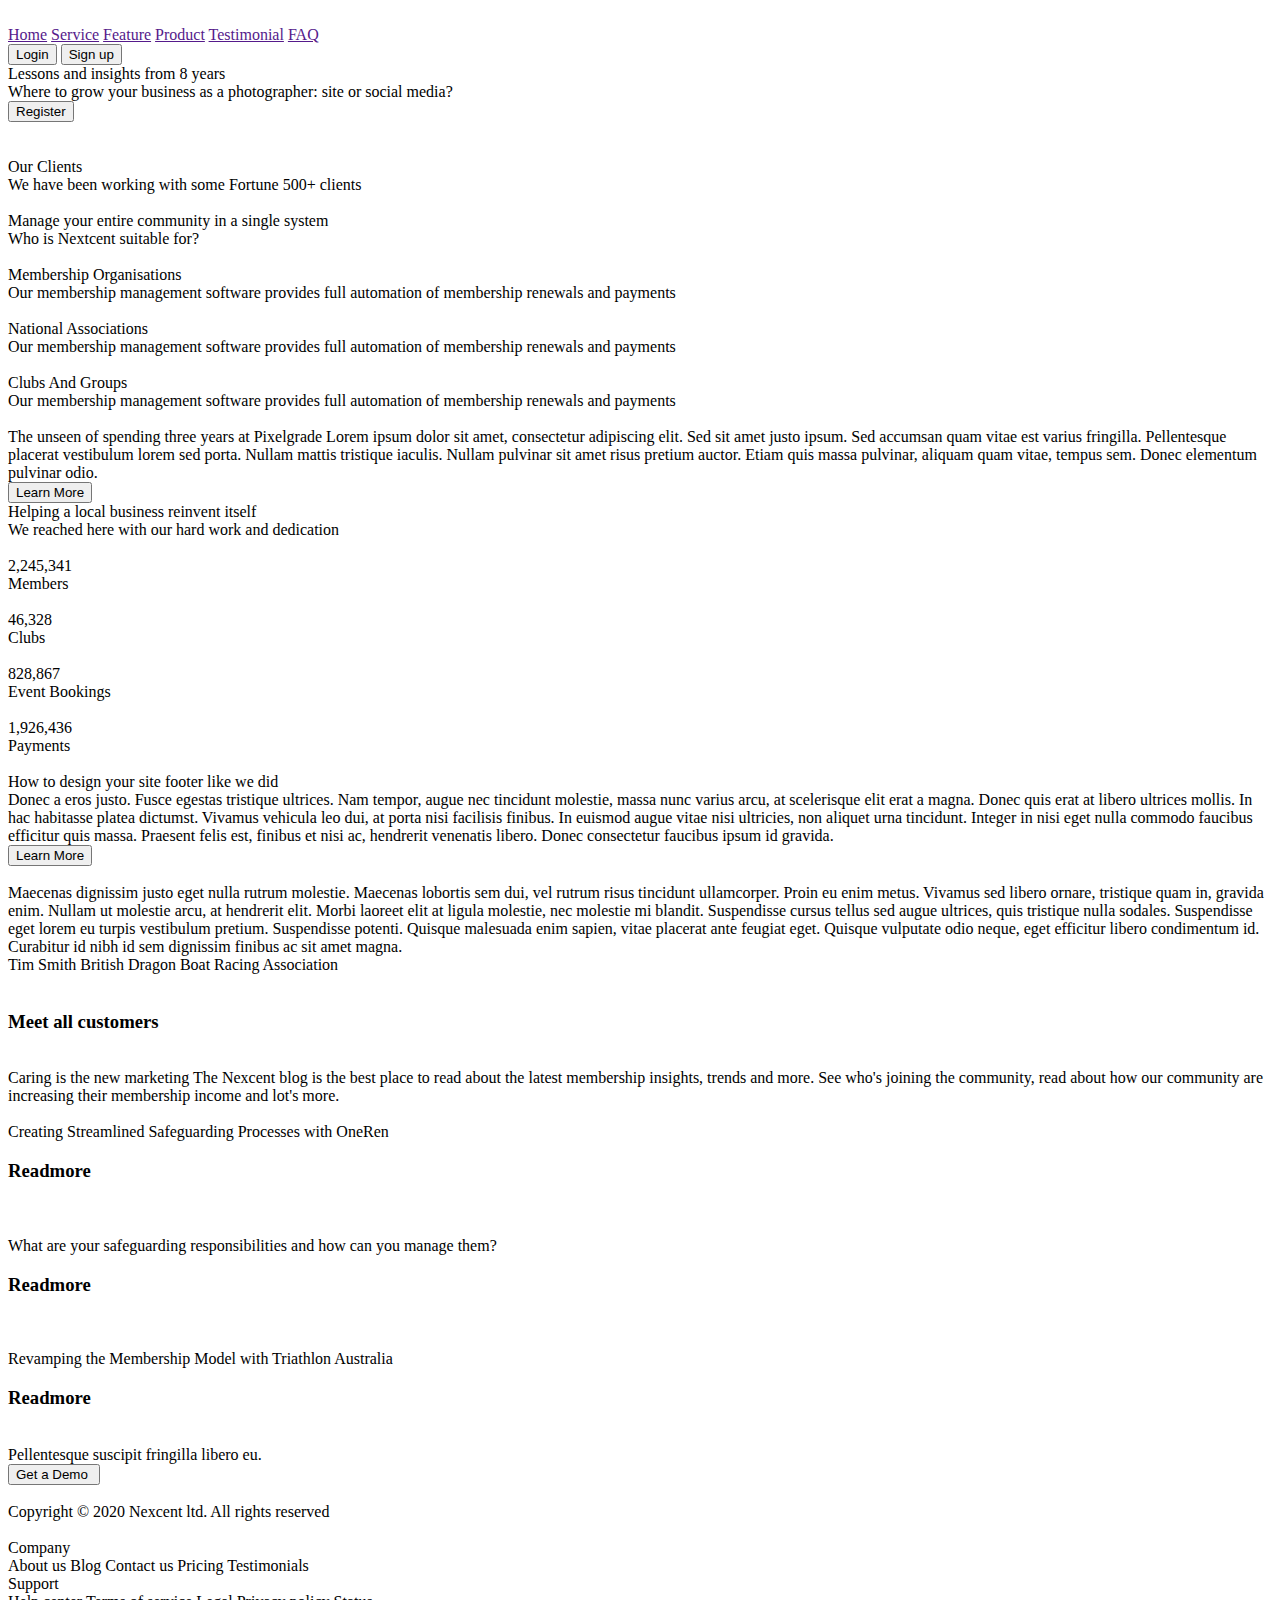
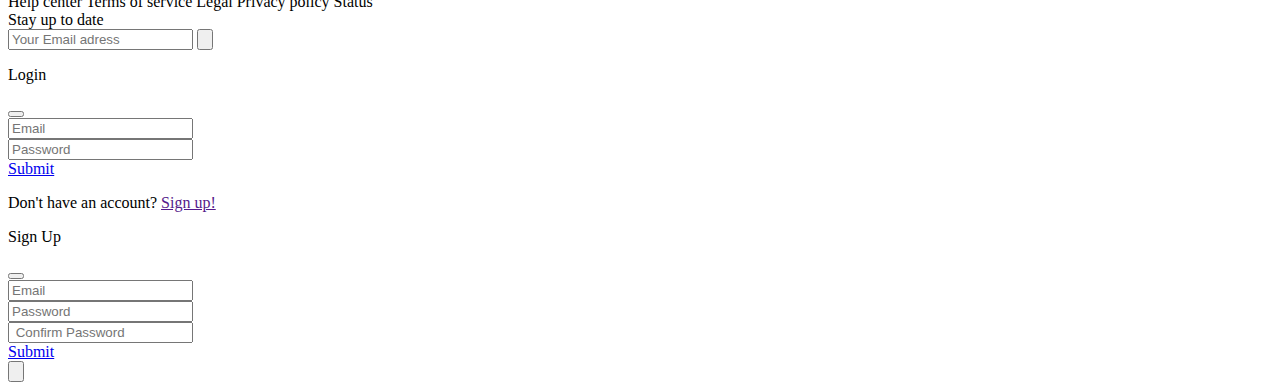
==== index.html @ fd323909 "Add files via upload" ====
<!DOCTYPE html>
<html lang="en">
<head>
    <meta charset="UTF-8">
    <meta name="viewport" content="width=device-width, initial-scale=1.0">
    <meta name="google-signin-client_id" content="ВАШ_ИДЕНТИФИКАТОР_КЛИЕНТА.apps.googleusercontent.com">
    <title>Nexcent</title>
    <link rel="stylesheet" href="../css/style.css">
    <link rel="shortcut icon" href="../img/Logo.svg" />
</head>
<body>

    <header>

        <div class="logo1">
            <img src="../img/Logo.svg" alt="">
            <img src="../img/Nexcent.svg" alt="">
        </div>


        <nav class="navbar">
            <a href="" class="nav-item btn2" id="home">Home</a>
            <a href="" class="nav-item btn2" id="service">Service</a>
            <a href="" class="nav-item btn2" id="feature">Feature</a>
            <a href="" class="nav-item btn2" id="product">Product</a>
            <a href="" class="nav-item btn2" id="testimonial">Testimonial</a>
            <a href="" class="nav-item btn2" id="faq">FAQ</a>
        </nav>

        <span class="logbar">
            <div class="buttons-container">
                <button id="open-modal-btn" class="login">Login</button>
                <button id="open-modal-btn2" class="sign-up btn3">Sign up</button>
            </div>
        </span>


    </header>


       <div class="hero-block">
            <div class="frame1">
                <div class="text">
                    <div class="label1">Lessons and insights <span class="green-text">from 8 years</span> </div>
                    <div class="label2">Where to grow your business as a photographer: site or social media?</div>
                </div>

                <button   class="register btn">
                    <span class="text-white">Register</span>
                </button>
            </div>
            <div class="illustartion">
                
                <img src="../img/Illustration.svg" alt="">
            </div>
            <img class="Dot" src="../img/Dot.svg" alt="">
        </div>


        <div class="clients">
            <div class="para">
                <div class="label__1">Our Clients</div>
                <div class="label__2">We have been working with some Fortune 500+ clients</div>
            </div>
            <div class="clients-logos">
                <img src="../img/Logos.svg" alt="">
                <img src="../img/Logo (1).svg" alt="">
                <img src="../img/Logo (2).svg" alt="">
                <img src="../img/Logo (3).svg" alt="">
                <img src="../img/Logo (4).svg" alt="">
                <img src="../img/Logo (5).svg" alt="">
                <img src="../img/Logo (6).svg" alt="">
            </div>
        </div>

        <div class="community">
            <div class="community-text">
                <div class="label-text1">Manage your entire community in a single system</div>
                <div class="label-text2">Who is Nextcent suitable for?
                </div>
            </div>

            <div class="frame-com">
                <div class="membership-organiztions">
                    <div class="icon">
                        <img src="../img/Icon (4).svg" alt="">
                    </div>
                    <div class="text1">
                        Membership Organisations
                    </div>
                    <div class="text2">
                        Our membership management software provides full automation of membership renewals and payments
                    </div>
                </div>
                <div class="membership-asso">
                    <div class="icon">
                        <img src="../img/Icon (2).svg" alt="">
                    </div>
                    <div class="text1">
                        National Associations
                    </div>
                    <div class="text2">
                        Our membership management software provides full automation of membership renewals and payments
                    </div>
                </div>
                <div class="membership-clubs">
                    <div class="icon">
                        <img src="../img/Icon (3).svg" alt="">
                    </div>
                    <div class="text1">
                        Clubs And Groups
                    </div>
                    <div class="text2">
                        Our membership management software provides full automation of membership renewals and payments
                    </div>
                </div>
            </div>
        </div>
        
        <div class="unlock-block">
            <div class="frame-unlock">
                <img src="../img/frame-35.svg" alt="">
            </div>
            <div class="board">
                <div class="text-unlock">
                    <span class="text3">The unseen of spending three years at Pixelgrade</span>
                    <span class="text4">Lorem ipsum dolor sit amet, consectetur adipiscing elit. Sed sit amet justo ipsum. Sed accumsan quam vitae est varius fringilla. Pellentesque placerat vestibulum lorem sed porta. Nullam mattis tristique iaculis. Nullam pulvinar sit amet risus pretium auctor. Etiam quis massa pulvinar, aliquam quam vitae, tempus sem. Donec elementum pulvinar odio.</span>
                </div>
                <button class="learn-more btn-14">
                    Learn More
                </button>
            </div>
        </div>

        <div class="Achievements">
            <div class="section-heading">
                <div class="section-text">Helping a local
                     <span class="green-text">business reinvent itself</span>
                </div>
                <div class="minor-text">We reached here with our hard work and dedication</div>
            </div>


            <div class="counts">
                <div class="row1">
                    <div class="two">
                        <img src="../img/icon45.svg" alt="">
                        <div class="details">                        
                            <div class="number">2,245,341</div>
                            <div class="label">Members</div>
                        </div>

                        
                        
                    </div>
                    <div class="one">
                        <img src="../img/icon.jpg" alt="">
                        <div class="details">
                            <div class="number">46,328</div>
                            <div class="label">Clubs</div>
                        </div>
                        
                        
                        
                    </div>
                </div>
                <div class="row2">
                    <div class="three">
                        <img src="../img/icon47.svg" alt="">
                        <div class="details">
                            <div class="number">828,867</div>
                            <div class="label">Event Bookings</div>
                        </div>
                        
                        
                        
                    </div>
                    <div class="four">
                        <img src="../img/icon48.svg" alt="">
                        <div class="details">
                            <div class="number">1,926,436</div>
                            <div class="label">Payments</div>
                        </div>
                       
                        
                        
                    </div>
                </div>
            </div>

    </div>

    <div class="unlock-2">
        
        <img src="../img/mobile-login-pana.svg" alt="">
        
        <div class="frame-6">
            <div class="frame5">
                <div class="text--1">How to design your site footer like we did</div>
                <div class="text--2">Donec a eros justo. Fusce egestas tristique ultrices. Nam tempor, augue nec tincidunt molestie, massa nunc varius arcu, at scelerisque elit erat a magna. Donec quis erat at libero ultrices mollis. In hac habitasse platea dictumst. Vivamus vehicula leo dui, at porta nisi facilisis finibus. In euismod augue vitae nisi ultricies, non aliquet urna tincidunt. Integer in nisi eget nulla commodo faucibus efficitur quis massa. Praesent felis est, finibus et nisi ac, hendrerit venenatis libero. Donec consectetur faucibus ipsum id gravida.</div>
            </div>
            <button class="learn-more btn-14">
                Learn More
            </button>
        </div>
    </div>

    <div class="customers">

        <div class="mobile">
            <img src="../img/image-9.svg" alt="" class="9">
        </div>
        
        <div class="frame11">
            <div class="content">
                Maecenas dignissim justo eget nulla rutrum molestie. Maecenas lobortis sem dui, vel rutrum risus tincidunt ullamcorper. Proin eu enim metus. Vivamus sed libero ornare, tristique quam in, gravida enim. Nullam ut molestie arcu, at hendrerit elit. Morbi laoreet elit at ligula molestie, nec molestie mi blandit. Suspendisse cursus tellus sed augue ultrices, quis tristique nulla sodales. Suspendisse eget lorem eu turpis vestibulum pretium. Suspendisse potenti. Quisque malesuada enim sapien, vitae placerat ante feugiat eget. Quisque vulputate odio neque, eget efficitur libero condimentum id. Curabitur id nibh id sem dignissim finibus ac sit amet magna.
            </div>
            <div class="frame7">
                <span class="tim">Tim Smith</span>
                <span class="text">British Dragon Boat Racing Association</span>
            </div>
            <div class="frame14">
                <div class="frame10">
                    <img src="../img/logo21.svg" alt="">
                    <img src="../img/logo22.svg" alt="">
                    <img src="../img/logo23.svg" alt="">
                    <img src="../img/logo24.svg" alt="">
                    <img src="../img/logo25.svg" alt="">
                    <img src="../img/logo26.svg" alt="">
                    
                </div>
                <div class="frame13">
                    <h3 class="cus">Meet all customers</h3>
                    <img class="svg" src="../img/arrows-directions-right.svg" alt="">
                </div>
            </div>
        </div>

    </div>

    <div class="community-updates">

        <div class="community--2">
            <span class="main1">Caring is the new marketing</span>
            <span class="min">The Nexcent blog is the best place to read about the latest membership insights, trends and more. See who's joining the community, read about how our community are increasing their membership income and lot's more.​</span>
        </div>

        <div class="frame15">
            <div class="box1">
                <img src="../img/image-18.svg" alt="">
                <div class="content--2">
                    <div class="lening">
                        Creating Streamlined Safeguarding Processes with OneRen
                    </div>
                    <div class="frame13">
                        <h3 class="cus">Readmore</h3>
                    <img src="../img/arrows-directions-right.svg" alt="">
                    </div>
                </div>
            </div>
            <div class="box2">
                <img src="../img/image-19.svg" alt="">
                <div class="content--2">
                    <div class="lening">
                        What are your safeguarding responsibilities and how can you manage them?
                    </div>
                    <div class="frame13">
                        <h3 class="cus">Readmore</h3>
                    <img src="../img/arrows-directions-right.svg" alt="">
                    </div>
                </div>
            </div>
            <div class="box3">
                <img src="../img/image-20.svg" alt="">
                <div class="content--2">
                    <div class="lening">
                        Revamping the Membership Model with Triathlon Australia
                    </div>
                    <div class="frame13">
                        <h3 class="cus">Readmore</h3>
                    <img src="../img/arrows-directions-right.svg" alt="">
                    </div>
                </div>
            </div>
        </div>
    </div>


    <div class="footer">

        <div class="frame16">
            <div class="label-text">Pellentesque suscipit fringilla libero eu.</div>
                <button class="get">
                    <span class="demo">Get a Demo</span>
                    <img src="../img/Right.svg" alt="">
                </button>
        </div>

        <div class="foot-big">

            <div class="company-info">
                <div class="logo2">
                    <img src="../img/Logo.svg" alt="">
                    <img src="../img/footer-big-nexcent.svg" alt="">
                </div>

                <div class="copyright">
                    <span>
                        Copyright © 2020 Nexcent ltd.
                    </span>
                    <span>
                        All rights reserved
                    </span>
                </div>

                <div class="social-links">
                    <img src="../public/images/footer-big-social-icons.svg" alt="">
                    <img src="../public/images/footer-big-social-icons2.svg" alt="">
                    <img src="../public/images/footer-big-social-icons3.svg" alt="">
                    <img src="../public/images/footer-big-social-icons4.svg" alt="">
                </div>

            </div>

            <div class="links">
                <div class="col1">
                    <div class="main-text">Company</div>
                    <div class="list-items">
                        <span>About us</span>
                        <span>Blog</span>
                        <span>Contact us</span>
                        <span>Pricing</span>
                        <span>Testimonials</span>
                    </div>
                </div>
                <div class="col2">
                    <div class="main-text">Support</div>
                    <div class="list-items">
                        <span>Help center</span>
                        <span>Terms of service</span>
                        <span>Legal</span>
                        <span>Privacy policy</span>
                        <span>Status</span>
                    </div>
                </div>

                <div class="col3">
                    <div class="main-text">Stay up to date</div>
                        <div class="input-field">
                            <input type="email" placeholder="Your Email adress"  class="custom-input">
                            <button class="tele">
                                <img  src="../public/images/footer-big-essential-icons-send.svg" alt="">
                            </button>
                            
                        </div>
                    </div>
                    
            </div>
        </div>  
        
    </div>
  


    <!--
        Modal-windows
    -->

    <div id="modal-window" class="modal">

    
            
        

        <div class="login-box">

            

            <p>Login</p>

            <button id="close-modul-window" class="close">
                <div class="line one"></div>
                <div class="line two"></div>
            </button>

            <form>
              <div class="user-box">
                <input required="" name="" type="email" placeholder="Email">
                
              </div>
              <div class="user-box">
                <input required="" name="" type="password"  placeholder="Password">
                
              </div>
              <a href="#">
                <span></span>
                <span></span>
                <span></span>
                <span></span>
                Submit
              </a>
            </form>
            <p>Don't have an account? <a  id="open-modal-btn2" href="" class="a2">Sign up!</a></p>

          </div>



    </div>  

    <!--
        Modul window 2 
    -->

    <div id="modal-window2" class="modal2">

        
            
        
    
        
        
        <div class="sign-box">

            

            <p>Sign Up</p>

            <button id="close-modul-window2" class="close">
                <div class="line one"></div>
                <div class="line two"></div>
            </button>

            <form>
              <div class="user-box">
                <input required name="" type="email" placeholder="Email" autocomplete="off">
                
              </div>
              <div class="user-box">
                <input required="" name="" type="password" placeholder="Password">
                
              </div>
              <div class="user-box">
                
                <input required="" name="" type="password" placeholder=" Confirm Password">
                
                
              </div>
              <a href="#">
                <span></span>
                <span></span>
                <span></span>
                <span></span>
                Submit
              </a>
            </form>

            <button id="my-signin2" class="google">
                <img src="../public/images/google-color-svgrepo-com.svg" alt="">
            </button>

          </div>

    

    </div>      









<script src="https://apis.google.com/js/platform.js?onload=renderButton" async defer></script>
<script src="../javascript/jslog.js"></script>
<script src="https://apis.google.com/js/platform.js" async defer></script>


</body>
</html>
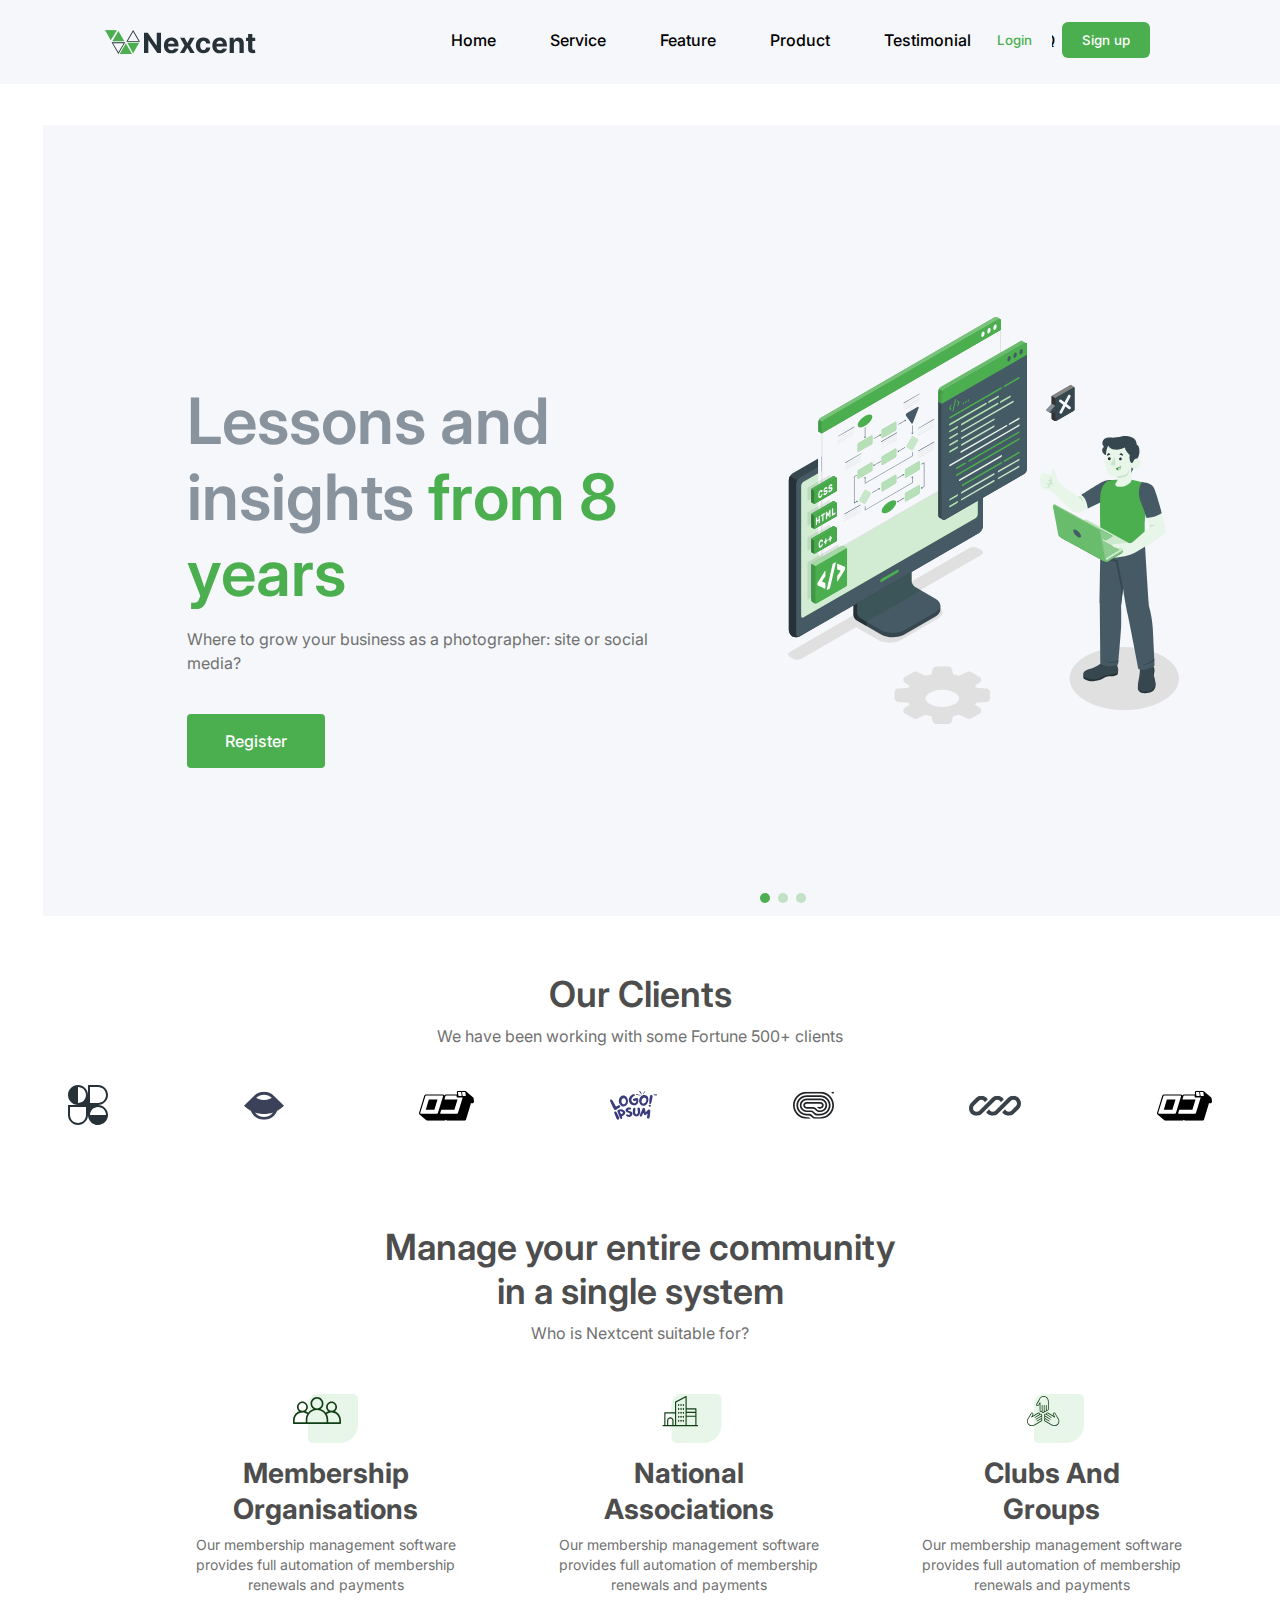
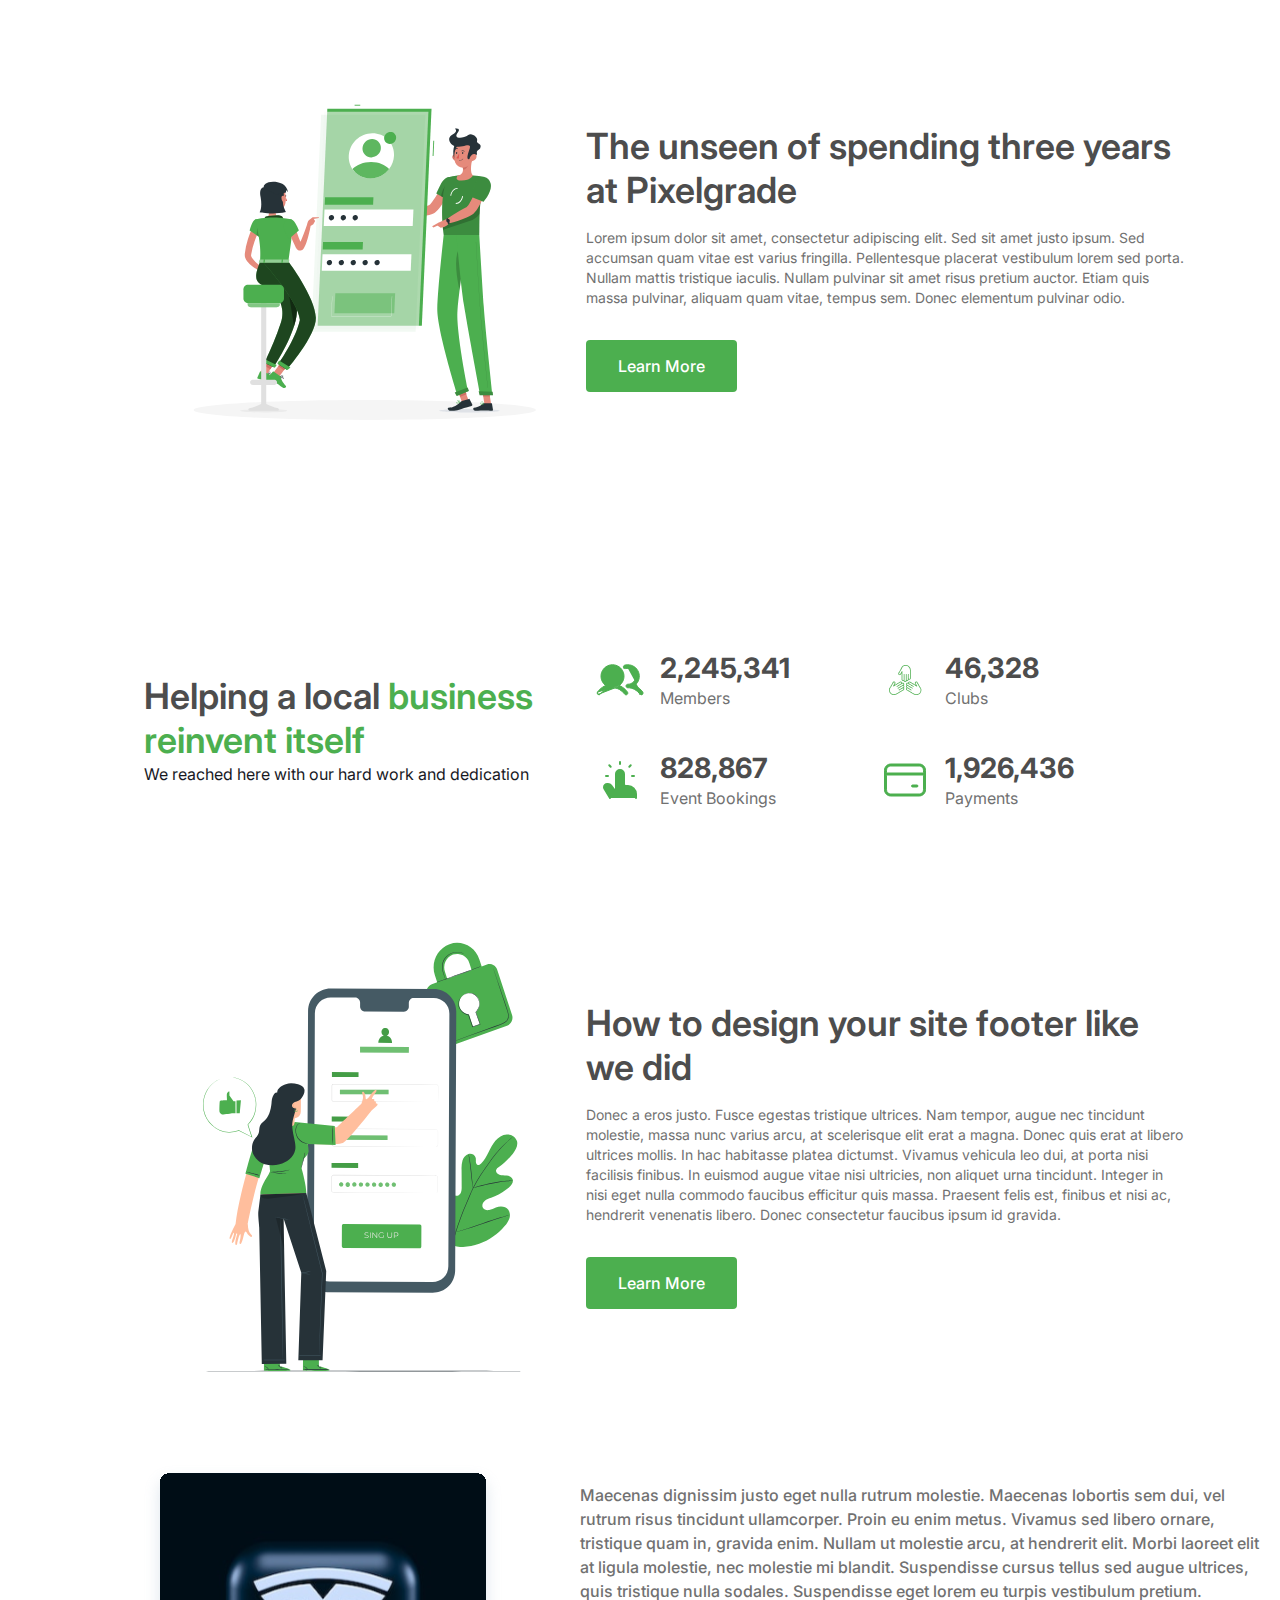
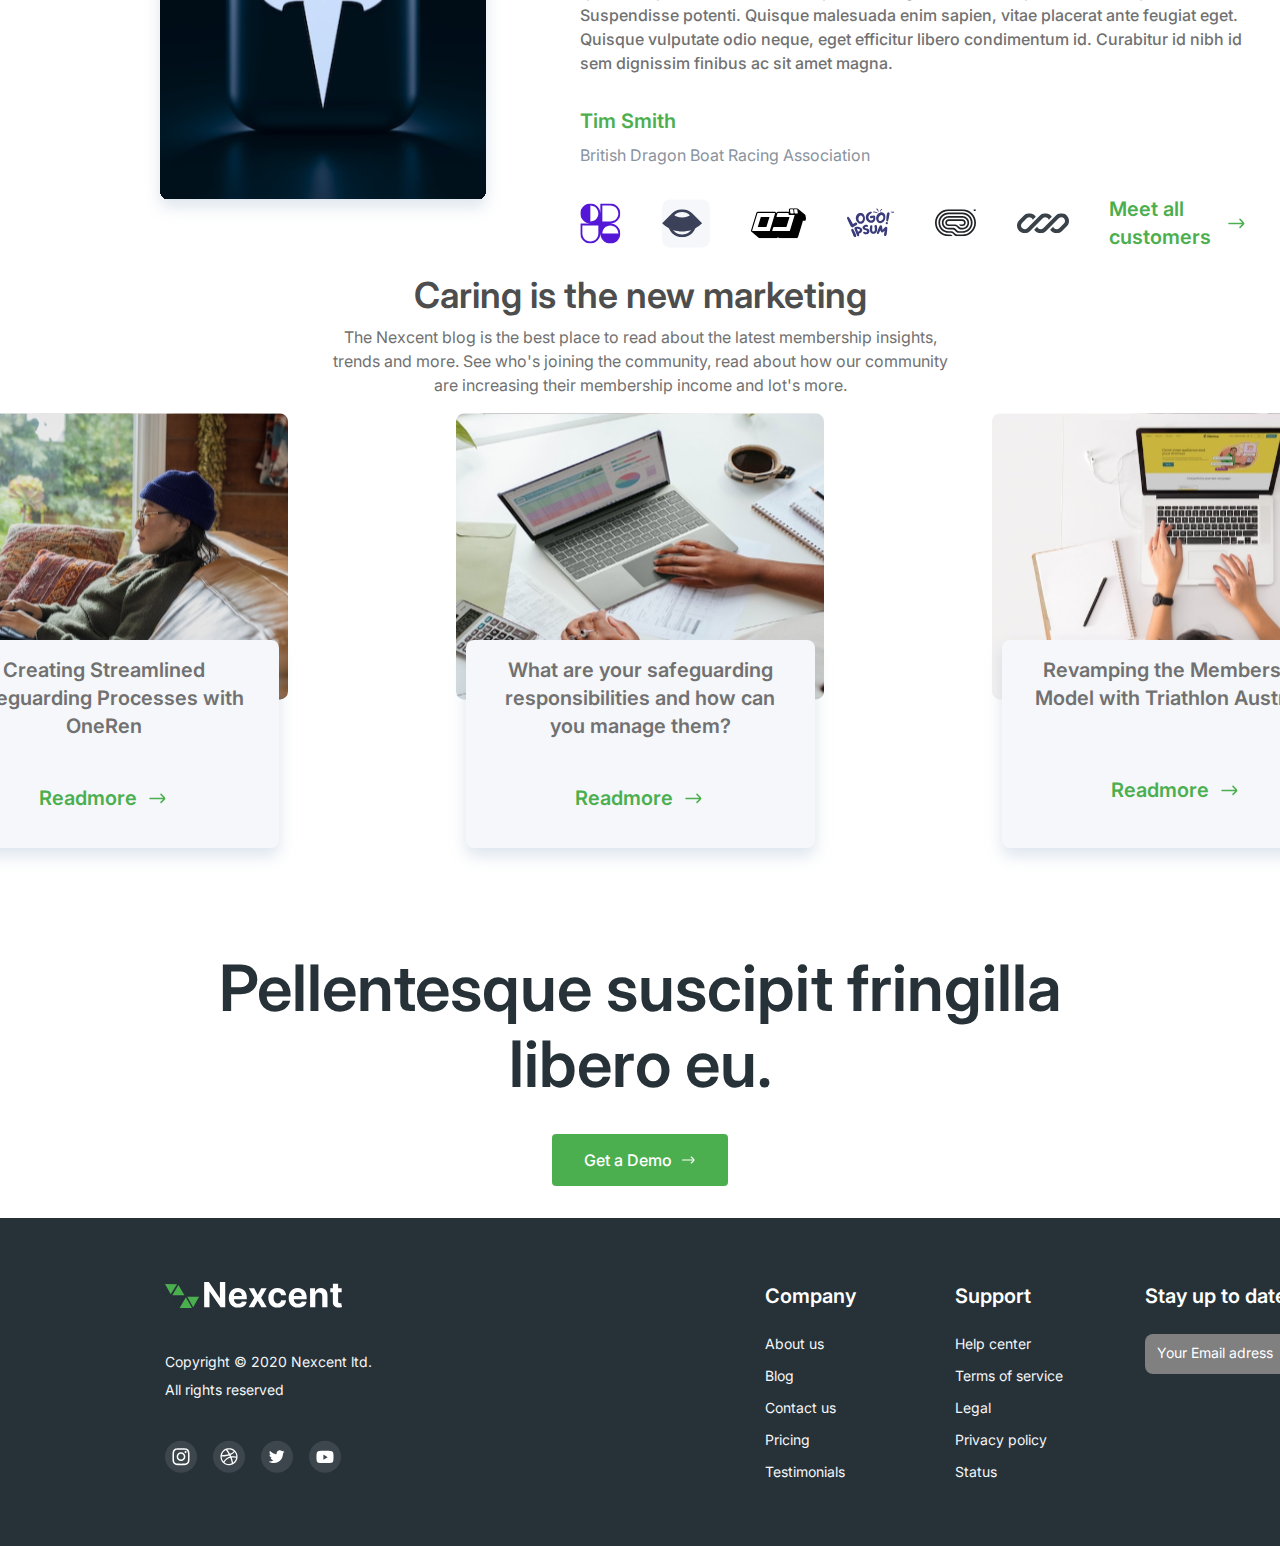
==== commit c3bc32e6: "Update index.html" ====
--- a/index.html
+++ b/index.html
@@ -5,16 +5,16 @@
     <meta name="viewport" content="width=device-width, initial-scale=1.0">
     <meta name="google-signin-client_id" content="ВАШ_ИДЕНТИФИКАТОР_КЛИЕНТА.apps.googleusercontent.com">
     <title>Nexcent</title>
-    <link rel="stylesheet" href="../css/style.css">
-    <link rel="shortcut icon" href="../img/Logo.svg" />
+    <link rel="stylesheet" href="style.css">
+    <link rel="shortcut icon" href="Logo.svg" />
 </head>
 <body>
 
     <header>
 
         <div class="logo1">
-            <img src="../img/Logo.svg" alt="">
-            <img src="../img/Nexcent.svg" alt="">
+            <img src="Logo.svg" alt="">
+            <img src="Nexcent.svg" alt="">
         </div>
 
 
@@ -51,9 +51,9 @@
             </div>
             <div class="illustartion">
                 
-                <img src="../img/Illustration.svg" alt="">
-            </div>
-            <img class="Dot" src="../img/Dot.svg" alt="">
+                <img src="Illustration.svg" alt="">
+            </div>
+            <img class="Dot" src="Dot.svg" alt="">
         </div>
 
 
@@ -63,13 +63,13 @@
                 <div class="label__2">We have been working with some Fortune 500+ clients</div>
             </div>
             <div class="clients-logos">
-                <img src="../img/Logos.svg" alt="">
-                <img src="../img/Logo (1).svg" alt="">
-                <img src="../img/Logo (2).svg" alt="">
-                <img src="../img/Logo (3).svg" alt="">
-                <img src="../img/Logo (4).svg" alt="">
-                <img src="../img/Logo (5).svg" alt="">
-                <img src="../img/Logo (6).svg" alt="">
+                <img src="Logos.svg" alt="">
+                <img src="Logo (1).svg" alt="">
+                <img src="Logo (2).svg" alt="">
+                <img src="Logo (3).svg" alt="">
+                <img src="Logo (4).svg" alt="">
+                <img src="Logo (5).svg" alt="">
+                <img src="Logo (6).svg" alt="">
             </div>
         </div>
 
@@ -83,7 +83,7 @@
             <div class="frame-com">
                 <div class="membership-organiztions">
                     <div class="icon">
-                        <img src="../img/Icon (4).svg" alt="">
+                        <img src="Icon (4).svg" alt="">
                     </div>
                     <div class="text1">
                         Membership Organisations
@@ -94,7 +94,7 @@
                 </div>
                 <div class="membership-asso">
                     <div class="icon">
-                        <img src="../img/Icon (2).svg" alt="">
+                        <img src="Icon (2).svg" alt="">
                     </div>
                     <div class="text1">
                         National Associations
@@ -105,7 +105,7 @@
                 </div>
                 <div class="membership-clubs">
                     <div class="icon">
-                        <img src="../img/Icon (3).svg" alt="">
+                        <img src="Icon (3).svg" alt="">
                     </div>
                     <div class="text1">
                         Clubs And Groups
@@ -119,7 +119,7 @@
         
         <div class="unlock-block">
             <div class="frame-unlock">
-                <img src="../img/frame-35.svg" alt="">
+                <img src="frame-35.svg" alt="">
             </div>
             <div class="board">
                 <div class="text-unlock">
@@ -144,7 +144,7 @@
             <div class="counts">
                 <div class="row1">
                     <div class="two">
-                        <img src="../img/icon45.svg" alt="">
+                        <img src="icon45.svg" alt="">
                         <div class="details">                        
                             <div class="number">2,245,341</div>
                             <div class="label">Members</div>
@@ -154,7 +154,7 @@
                         
                     </div>
                     <div class="one">
-                        <img src="../img/icon.jpg" alt="">
+                        <img src="icon.jpg" alt="">
                         <div class="details">
                             <div class="number">46,328</div>
                             <div class="label">Clubs</div>
@@ -166,7 +166,7 @@
                 </div>
                 <div class="row2">
                     <div class="three">
-                        <img src="../img/icon47.svg" alt="">
+                        <img src="icon47.svg" alt="">
                         <div class="details">
                             <div class="number">828,867</div>
                             <div class="label">Event Bookings</div>
@@ -176,7 +176,7 @@
                         
                     </div>
                     <div class="four">
-                        <img src="../img/icon48.svg" alt="">
+                        <img src="icon48.svg" alt="">
                         <div class="details">
                             <div class="number">1,926,436</div>
                             <div class="label">Payments</div>
@@ -192,7 +192,7 @@
 
     <div class="unlock-2">
         
-        <img src="../img/mobile-login-pana.svg" alt="">
+        <img src="mobile-login-pana.svg" alt="">
         
         <div class="frame-6">
             <div class="frame5">
@@ -208,7 +208,7 @@
     <div class="customers">
 
         <div class="mobile">
-            <img src="../img/image-9.svg" alt="" class="9">
+            <img src="image-9.svg" alt="" class="9">
         </div>
         
         <div class="frame11">
@@ -221,17 +221,17 @@
             </div>
             <div class="frame14">
                 <div class="frame10">
-                    <img src="../img/logo21.svg" alt="">
-                    <img src="../img/logo22.svg" alt="">
-                    <img src="../img/logo23.svg" alt="">
-                    <img src="../img/logo24.svg" alt="">
-                    <img src="../img/logo25.svg" alt="">
-                    <img src="../img/logo26.svg" alt="">
+                    <img src="logo21.svg" alt="">
+                    <img src="logo22.svg" alt="">
+                    <img src="logo23.svg" alt="">
+                    <img src="logo24.svg" alt="">
+                    <img src="logo25.svg" alt="">
+                    <img src="logo26.svg" alt="">
                     
                 </div>
                 <div class="frame13">
                     <h3 class="cus">Meet all customers</h3>
-                    <img class="svg" src="../img/arrows-directions-right.svg" alt="">
+                    <img class="svg" src="arrows-directions-right.svg" alt="">
                 </div>
             </div>
         </div>
@@ -247,38 +247,38 @@
 
         <div class="frame15">
             <div class="box1">
-                <img src="../img/image-18.svg" alt="">
+                <img src="image-18.svg" alt="">
                 <div class="content--2">
                     <div class="lening">
                         Creating Streamlined Safeguarding Processes with OneRen
                     </div>
                     <div class="frame13">
                         <h3 class="cus">Readmore</h3>
-                    <img src="../img/arrows-directions-right.svg" alt="">
+                    <img src="arrows-directions-right.svg" alt="">
                     </div>
                 </div>
             </div>
             <div class="box2">
-                <img src="../img/image-19.svg" alt="">
+                <img src="image-19.svg" alt="">
                 <div class="content--2">
                     <div class="lening">
                         What are your safeguarding responsibilities and how can you manage them?
                     </div>
                     <div class="frame13">
                         <h3 class="cus">Readmore</h3>
-                    <img src="../img/arrows-directions-right.svg" alt="">
+                    <img src="arrows-directions-right.svg" alt="">
                     </div>
                 </div>
             </div>
             <div class="box3">
-                <img src="../img/image-20.svg" alt="">
+                <img src="image-20.svg" alt="">
                 <div class="content--2">
                     <div class="lening">
                         Revamping the Membership Model with Triathlon Australia
                     </div>
                     <div class="frame13">
                         <h3 class="cus">Readmore</h3>
-                    <img src="../img/arrows-directions-right.svg" alt="">
+                    <img src="arrows-directions-right.svg" alt="">
                     </div>
                 </div>
             </div>
@@ -292,7 +292,7 @@
             <div class="label-text">Pellentesque suscipit fringilla libero eu.</div>
                 <button class="get">
                     <span class="demo">Get a Demo</span>
-                    <img src="../img/Right.svg" alt="">
+                    <img src="Right.svg" alt="">
                 </button>
         </div>
 
@@ -300,8 +300,8 @@
 
             <div class="company-info">
                 <div class="logo2">
-                    <img src="../img/Logo.svg" alt="">
-                    <img src="../img/footer-big-nexcent.svg" alt="">
+                    <img src="Logo.svg" alt="">
+                    <img src="footer-big-nexcent.svg" alt="">
                 </div>
 
                 <div class="copyright">
@@ -314,10 +314,10 @@
                 </div>
 
                 <div class="social-links">
-                    <img src="../public/images/footer-big-social-icons.svg" alt="">
-                    <img src="../public/images/footer-big-social-icons2.svg" alt="">
-                    <img src="../public/images/footer-big-social-icons3.svg" alt="">
-                    <img src="../public/images/footer-big-social-icons4.svg" alt="">
+                    <img src="footer-big-social-icons.svg" alt="">
+                    <img src="footer-big-social-icons2.svg" alt="">
+                    <img src="footer-big-social-icons3.svg" alt="">
+                    <img src="footer-big-social-icons4.svg" alt="">
                 </div>
 
             </div>
@@ -349,7 +349,7 @@
                         <div class="input-field">
                             <input type="email" placeholder="Your Email adress"  class="custom-input">
                             <button class="tele">
-                                <img  src="../public/images/footer-big-essential-icons-send.svg" alt="">
+                                <img  src="footer-big-essential-icons-send.svg" alt="">
                             </button>
                             
                         </div>
@@ -456,7 +456,7 @@
             </form>
 
             <button id="my-signin2" class="google">
-                <img src="../public/images/google-color-svgrepo-com.svg" alt="">
+                <img src="google-color-svgrepo-com.svg" alt="">
             </button>
 
           </div>
@@ -474,9 +474,9 @@
 
 
 <script src="https://apis.google.com/js/platform.js?onload=renderButton" async defer></script>
-<script src="../javascript/jslog.js"></script>
+<script src="jslog.js"></script>
 <script src="https://apis.google.com/js/platform.js" async defer></script>
 
 
 </body>
-</html>+</html>
--- a/style.css
+++ b/style.css
@@ -0,0 +1,1589 @@
+@import url('https://fonts.googleapis.com/css2?family=Inter&display=swap');
+
+@media (max-width: 320px) {
+    body {
+        margin: 0;
+        height: 4292px;
+        background-color: white;
+        overflow-x: hidden;
+    }
+
+    header {    
+       height: 50%;
+       width: 100%;
+    }
+    .nav-item{
+        height:50%;
+        width:20% ;
+        font-size:10%;
+    }
+
+    /* Add or modify styles for other elements as needed */
+}
+
+
+body{height: 4292px;
+    margin:0;
+    background-color: white;
+    overflow-x: hidden;
+}
+html>*{
+    overflow-x: hidden;
+}
+/*header*/
+
+header{position: relative;
+background-color: #F5F7FA;
+height: 84px;
+}
+/*logo*/
+
+.logo1{display: inline-block;
+    position: relative;
+    top:30px;
+    left:105px;
+    cursor: pointer;
+}
+.nexcent{
+    font-size:21px;
+}
+/* nav-bar */
+.navbar{
+    position: absolute;
+    top:30px;
+    left:425.5px;
+    text-decoration: none;
+}
+.nav-item{margin: 25px;
+color:black;
+font-size: 16px;
+font-style: normal;
+font-weight: 500;
+font-family: "Inter",sans-serif;
+text-decoration: none;
+}
+.nav-item {
+    position: relative;
+}
+
+.nav-item::before,
+.nav-item::after {
+    content: "";
+    position: absolute;
+    width: 100%;
+    height: 3px;
+    background-color: #4CAF4F;
+    left: 0;
+    transform: scaleX(0); /* Начальное состояние - нулевая ширина */
+    transform-origin:center;
+    transition: transform 0.2s ease-in-out;
+}
+
+.nav-item::before {
+    top: 0;
+}
+
+.nav-item::after {
+    bottom: 0;
+}
+
+.nav-item:hover::before,
+.nav-item:hover::after {
+    transform: scaleX(1); /* При наведении, линии расширяются до 100% ширины */
+}
+
+
+
+
+/*logbar*/
+
+.logbar {
+    display: inline-block;
+    position: absolute;
+    top: 22px;
+    right: 120px;
+}
+.buttons-container {
+    display: flex; 
+    align-items: center; 
+}
+.login, .sign-up {font-weight: 500;
+    font-family: "Inter",sans-serif;
+    border-width:1px;
+    border-color: transparent;
+    border-radius: 6px;
+    padding: 10px 20px;
+    margin-right: 10px; 
+    cursor: pointer;
+    border:none;
+    transition: color, .7s;
+    transition: background, .7s;
+}
+.login:focus{
+    outline: none;
+}
+.login:hover{
+    color: #F5F7FA;
+    background-color:#4CAF4F;
+    
+}
+.sign-up:hover{
+    background-color: #F5F7FA;
+    color:#4CAF4F;
+    
+}
+.sign-up:focus{
+    outline: none;
+}
+.login{
+    background-color: #F5F7FA;
+    color:#4CAF4F;
+}
+.sign-up{
+    background-color:#4CAF4F;
+    color:white;
+}
+
+
+/* main */
+
+
+
+.hero-block{position:relative;
+top: 41px;
+left:43px;
+display: flex;
+padding: 96px 144px;
+height: 599px;
+align-items: center;
+gap: 104px;
+align-self: stretch;
+background-color: #F5F7FA;
+overflow-x: hidden;
+overflow-y: hidden;
+}
+
+.frame1{
+width:657px;
+height:276px;
+gap: 32px;
+}
+
+.label1{
+    font-family: Inter;
+    font-size: 64px;
+    font-weight: 600;
+    line-height: 76px;
+    letter-spacing: 0em;
+    text-align: left;
+}
+.label2{
+color: var(--neutral-grey, #717171);
+font-family: Inter;
+font-size: 16px;
+font-style: normal;
+font-weight: 400;
+line-height: 24px; 
+position: relative;
+top:16px;}
+
+.register{position: relative;
+top: 55px;
+display: flex;
+
+justify-content: center;
+align-items: center;
+gap: 10px;
+border-radius: 4px;
+border-width: 0px;
+background: var(--brand-primary, #4CAF4F);
+color: var(--neutral-white, #FFF);
+text-align: center;
+font-family: Inter;
+font-size: 16px;
+font-style: normal;
+font-weight: 500;
+line-height: 24px;
+}
+
+.register:before,
+.register:after {
+  position: absolute;
+  content: "";
+  right: 0;
+  bottom: 0;
+  background:var(--brand-primary, #4CAF4F);
+  box-shadow:
+   -7px -7px 20px 0px transparent,
+   -4px -4px 5px 0px transparent,
+   7px 7px 20px 0px rgba(0,0,0,.2),
+   4px 4px 5px 0px rgba(0,0,0,.3);
+  transition: all 0.5s ease;
+}
+.register:before{
+   height: 0%;
+   width: 2px;
+}
+.register:after {
+  width: 0%;
+  height: 2px;
+}
+.register:hover{cursor: pointer;
+  background: transparent;
+}
+.register span{
+    padding: 14px 32px;
+}
+.register span:hover{
+    color: black;
+}
+.register:hover:before {
+  height: 100%;
+}
+.register:hover:after {
+  width: 100%;
+}
+.btn span:before,
+.btn span:after {
+  position: absolute;
+  content: "";
+  left: 0;
+  top: 0;
+  background: var(--brand-primary, #4CAF4F);
+  box-shadow:
+   -7px -7px 20px 0px transparent,
+   -4px -4px 5px 0px transparent,
+   7px 7px 20px 0px rgba(0,0,0,.2),
+   4px 4px 5px 0px rgba(0,0,0,.3);
+  transition: all 0.5s ease;
+}
+.btn span:before {
+  width: 2px;
+  height: 0%;
+}
+.btn span:after {
+  height: 2px;
+  width: 0%;
+}
+.btn span:hover:before {
+  height: 100%;
+}
+.btn span:hover:after {
+  width: 100%;
+}
+
+
+
+.text-white{
+color: var(--neutral-white, #FFF);
+text-align: center;
+font-family: Inter;
+font-size: 16px;
+font-style: normal;
+font-weight: 500;
+line-height: 24px; 
+}
+.green-text{
+    color:#4CAF4F ;
+}
+.illustartion{
+    width: 391px;
+    height: 407px;
+}
+.Dot{position: absolute;
+    width: 46px;
+    height: 10px;
+    top: 768px;
+    left: 717px;
+    gap: 8px;
+}
+
+/* Clients */
+.clients{background-color:white;
+    position: relative;
+    display: flex;
+    flex-direction: column;
+    top:80px;
+    height: 200px;
+    
+    overflow-x: hidden;
+    display: flex;
+    justify-content: center;
+}
+.label__1{
+color: var(--neutral-d-grey, #4D4D4D);
+text-align: center;
+font-family: Inter;
+font-size: 36px;
+font-style: normal;
+font-weight: 600;
+line-height: 44px;
+}
+.label__2{position: relative;
+    top:8px;
+color: var(--neutral-grey, #717171);
+text-align: center;
+font-family: Inter;
+font-size: 16px;
+font-style: normal;
+font-weight: 400;
+line-height: 24px;
+}
+.clients-logos{
+display: flex;
+position: relative;
+top:16px;
+height: 98px;
+justify-content: space-around;
+align-items: center;
+align-self: stretch;
+}
+
+/* community */
+
+.community{
+    
+    position: relative;
+    top:150px;
+    height:416px;
+}
+.community-text{
+    display: flex;
+    align-items:center ;
+    flex-direction: column;
+    text-align: center;
+}
+.label-text1{
+color: var(--neutral-d-grey, #4D4D4D);
+text-align: center;
+width: 542px;
+font-family: Inter;
+font-size: 36px;
+font-style: normal;
+font-weight: 600;
+line-height: 44px;
+}
+.label-text2{position: relative;
+top:8px;
+color: var(--neutral-grey, #717171);
+text-align: center;
+font-family: Inter;
+font-size: 16px;
+font-style: normal;
+font-weight: 400;
+line-height: 24px; 
+}
+
+.frame-com{
+display: flex;
+
+height: 280px;
+position: relative;
+top:16px;
+padding: 0px 144px;
+justify-content: space-between;
+align-items: center;
+}
+.frame-com>*{
+display: flex;
+width: 299px;
+height: 212px;
+padding: 24px 32px;
+flex-direction: column;
+align-items: center;
+gap: 8px;
+
+flex-shrink: 0;
+}
+.text1{width:227px;
+color: var(--neutral-d-grey, #4D4D4D);
+text-align: center;
+font-family: Inter;
+font-size: 28px;
+font-style: normal;
+font-weight: 700;
+line-height: 36px; 
+}
+.text2{
+color: var(--neutral-grey, #717171);
+text-align: center;
+font-family: Inter;
+font-size: 14px;
+font-style: normal;
+font-weight: 400;
+line-height: 20px;
+}
+
+/* unlock */
+.unlock-block{
+position: relative;
+top:150px;
+display: flex;
+height: 433px;
+padding: 0px 144px;
+justify-content: space-between;
+align-items: center;
+overflow-x: hidden;
+overflow-y: hidden;
+}  
+.board{
+display: flex;
+width: 661px;
+flex-direction: column;
+align-items: flex-start;
+gap: 32px;
+flex-shrink: 0;
+}
+.text-unlock{
+display: flex;
+width: 601px;
+flex-direction: column;
+align-items: flex-start;
+gap: 16px;
+}
+.text3{
+color: var(--neutral-d-grey, #4D4D4D);
+font-family: Inter;
+font-size: 36px;
+font-style: normal;
+font-weight: 600;
+line-height: 44px; 
+}  
+.text4{
+color: var(--neutral-grey, #717171);
+font-family: Inter;
+font-size: 14px;
+font-style: normal;
+font-weight: 400;
+line-height: 20px; 
+}
+
+
+.learn-more{
+    color: var(--neutral-white, #FFF);
+    text-align: center;
+    font-family: Inter;
+    font-size: 16px;    
+    font-style: normal;
+    font-weight: 500;
+    line-height: 24px;
+
+
+display: flex;
+padding: 14px 32px;
+justify-content: center;
+align-items: center;
+gap: 10px;
+border-radius: 4px;
+background: var(--brand-primary, #4CAF4F);
+border-width: 0px;
+}
+
+.btn-14 {
+    background: var(--brand-primary, #4CAF4F);
+    border: none;
+    z-index: 1;
+    position: relative; 
+  }
+  .btn-14:after {
+    position: absolute;
+    content: "";
+    width: 100%;
+    height: 0;
+    top: 0;
+    left: 0;
+    color:#4CAF4F;
+    z-index: -1;
+    border-radius: 4px;
+    background-color: var(--neutral-d-grey, #F5F7FA);
+    box-shadow: inset 2px 2px 2px 0px rgba(255,255,255,.5),
+                 7px 7px 20px 0px rgba(0,0,0,.1),
+                 4px 4px 5px 0px rgba(0,0,0,.1);
+    transition: all 0.3s ease;
+  }
+  .btn-14:hover {cursor: pointer;
+    color:#4CAF4F;
+  }
+  .btn-14:hover:after {
+    top: auto;
+    bottom: 0;
+    height: 100%;
+    color:#4CAF4F;
+  }
+
+
+.over{
+color: var(--neutral-white, #FFF);
+text-align: center;
+font-family: Inter;
+font-size: 16px;    
+font-style: normal;
+font-weight: 500;
+line-height: 24px;
+}
+
+
+
+/* Achievements */
+.Achievements{
+    position: relative;
+    top:198px;
+    display: flex;
+    height:288px;
+    padding: 64px 144px;
+    justify-content: space-between;
+    align-items: center;
+}
+
+.counts{
+display: flex;
+flex-direction: column;
+align-items: center;
+gap: 40px;
+width: 540px;
+height: 160px;
+}
+.section-text{width:408px;
+color: var(--neutral-d-grey, #4D4D4D);
+font-family: Inter;
+font-size: 36px;
+font-style: normal;
+font-weight: 600;
+line-height: 44px; 
+}
+.minor-text{
+color: var(--text-gray-900, #18191F);
+font-family: Inter;
+font-size: 16px;
+font-style: normal;
+font-weight: 400;
+line-height: 24px; 
+}
+.row1{
+display: flex;
+align-items: center;
+gap: 30px;
+}
+.row2{
+display: flex;
+align-items: center;
+gap: 30px;
+}
+.two,.three,.four,.one{display: flex;
+align-items: center;
+width: 255px;
+height:60px;
+gap: 16px}
+.details{
+    display: flex;
+    flex-direction: column;
+}
+.number{
+color: var(--neutral-d-grey, #4D4D4D);
+font-family: Inter;
+font-size: 28px;
+font-style: normal;
+font-weight: 700;
+line-height: 36px; 
+}
+.label{
+color: var(--neutral-grey, #717171);
+font-family: Inter;
+font-size: 16px;
+font-style: normal;
+font-weight: 400;
+line-height: 24px;
+}
+/* Unlock -2 */
+.unlock-2{position: relative;
+top:198px;
+display: flex;
+height:433.4px;
+padding: 0px 144px;
+justify-content: space-between;
+align-items: center;
+}
+.mobile-screen{
+    width: 441.533px;
+height: 433.399px;
+flex-shrink: 0;
+}
+.frame-6{
+display: flex;
+height:308px;
+width: 661px;
+flex-direction: column;
+align-items: flex-start;
+gap: 32px;
+flex-shrink: 0;
+}
+.frame5{height: 224px;
+display: flex;
+width: 601px;
+flex-direction: column;
+align-items: flex-start;
+gap: 16px;
+}
+.text--1{
+color: var(--neutral-d-grey, #4D4D4D);
+font-family: Inter;
+font-size: 36px;
+font-style: normal;
+font-weight: 600;
+line-height: 44px; 
+}
+.text--2{
+color: var(--neutral-grey, #717171);
+font-family: Inter;
+font-size: 14px;
+font-style: normal;
+font-weight: 400;
+line-height: 20px;
+}
+
+/*Customer */
+.customers{
+position: relative;
+top:246px;
+display: flex;
+height:390px;
+padding: 32px 144px;
+align-items: center;
+gap: 78px;
+}
+
+.frame11{
+display: flex;
+flex-direction: column;
+align-items: flex-start;
+gap: 32px;
+width: 748px;
+height: 326px;
+
+flex: 1 0 0;
+}
+.content{
+color: var(--neutral-grey, #717171);
+font-family: Inter;
+font-size: 16px;
+font-style: normal;
+font-weight: 500;
+line-height: 24px; 
+}
+.frame7{
+display: flex;
+flex-direction: column;
+align-items: flex-start;
+gap: 8px;
+align-self: stretch;
+}
+.tim{
+color: var(--brand-primary, #4CAF4F);
+font-family: Inter;
+font-size: 20px;
+font-style: normal;
+font-weight: 600;
+line-height: 28px; 
+}
+.text{
+color: var(--neutral-l-grey, #89939E);
+font-family: Inter;
+font-size: 16px;
+font-style: normal;
+font-weight: 400;
+line-height: 24px; 
+}
+.frame14{position: relative;
+  bottom:32px;
+display: flex;
+align-items: center;
+gap: 32px;
+align-self: stretch;
+}
+.frame10{
+display: flex;
+align-items: center;
+gap: 41px;
+}
+.frame13{cursor: pointer;
+display: flex;
+padding: 8px;
+align-items: center;
+gap: 8px;
+flex: 1 0 0;
+transition: all 0.4s ease-in;
+}
+
+.frame13 > .svg {
+    margin-right: 5px;
+    margin-left: 5px;
+    font-size: 20px;
+    transition: all 0.4s ease-in;
+   }
+   
+   .frame13:hover > .svg {
+    font-size: 1.2em;
+    transform: translateX(5px);
+   }
+   
+   .frame13:hover {
+    box-shadow: 2px 9px 33px #d1d1d1,
+     -2px -9px 33px #ffffff;
+   }
+
+.cus{
+color: var(--brand-primary, #4CAF4F);
+font-family: Inter;
+font-size: 20px;
+font-style: normal;
+font-weight: 600;
+line-height: 28px; 
+}
+
+/*community-updates*/
+
+.community-updates{
+position: relative;
+top:246px;
+height: 506px;
+display: flex;
+flex-direction: column;
+align-items: center;
+gap: 16px;
+}
+.community--2{
+display: flex;
+width: 1110px;
+flex-direction: column;
+align-items: center;
+gap: 8px;
+}
+
+.main1{
+     color: var(--neutral-d-grey, #4D4D4D);
+text-align: center;
+font-family: Inter;
+font-size: 36px;
+font-style: normal;
+font-weight: 600;
+line-height: 44px; 
+}
+.min{width: 628px;
+    color: var(--neutral-grey, #717171);
+    text-align: center;
+    font-family: Inter;
+    font-size: 16px;
+    font-style: normal;
+    font-weight: 400;
+    line-height: 24px; 
+}
+.frame15{
+height:366px;
+display: flex;
+width: 1440px;
+padding: 0px 144px;
+justify-content: space-between;
+align-items: center;
+}
+.box1,.box2,.box3{
+width: 368px;
+height: 366px;
+display: flex;
+flex-direction: column;
+align-items: center;
+gap: -96px;
+}
+.content--2{position: relative;
+top:-60px;
+
+display: flex;
+padding: 16px;
+flex-direction: column;
+align-items: center;
+gap: 16px;
+border-radius: 8px;
+background: var(--neutral-silver, #F5F7FA);
+box-shadow: 0px 8px 16px 0px rgba(171, 190, 209, 0.40);
+width: 317px;
+height: 176px;
+padding: 16px;
+border-radius: 8px;
+gap: 16px;
+}
+.lening{
+color: var(--neutral-grey, #717171);
+text-align: center;
+font-family: Inter;
+font-size: 20px;
+font-style: normal;
+font-weight: 600;
+line-height: 28px; 
+width: 285px;
+height: 84px;
+}
+/* FOOTER */ 
+.footer{position: relative;
+
+display: inline-flex;
+flex-direction: column;
+align-items: flex-start;
+width:100%;
+height: 628px;
+top:384.6px;
+}
+.frame16{
+display: flex;
+padding: 32px 0px;
+flex-direction: column;
+align-items: center;
+gap: 32px;
+width: 1,440px;
+height: 300px;
+padding: 32px, 0px, 32px, 0px;
+gap: 32px;
+width: 100%;
+}
+.label-text{
+color: var(--neutral-black, #263238);
+text-align: center;
+font-family: Inter;
+font-size: 64px;
+font-style: normal;
+font-weight: 600;
+line-height: 76px; 
+width:887px;
+}
+
+
+.get{cursor: pointer;
+display: flex;
+padding: 14px 32px;
+justify-content: center;
+align-items: center;
+gap: 8px;
+border-radius: 4px;
+border-width: 0px;
+background: var(--brand-primary, #4CAF4F);
+transition: all 0.3s ease;
+
+color: var(--neutral-white, #FFF);
+text-align: center;
+font-family: Inter;
+font-size: 16px;
+font-style: normal;
+font-weight: 500;
+line-height: 24px; 
+}
+
+.get:hover{display: flex;
+    justify-content: center;
+align-items: center;
+    transform: scale(110%);
+}
+
+
+
+
+.foot-big{
+width:100%;
+height:328px;
+padding: 64px, 165px, 64px, 165px;
+gap: 125px;
+display: flex;
+padding: 64px 165px;
+align-items: flex-start;
+gap: 125px;
+background: var(--neutral-black, #263238);
+}
+
+.foot-big .social-links img{
+    cursor: pointer;
+    transition: all 0.3s ease-in-out;
+}
+
+
+.foot-big .social-links img:hover{
+transform: scale(1.2);
+}
+
+
+.company-info{
+display: flex;
+flex-direction: column;
+align-content: flex-start;
+align-items: flex-start;
+gap: 40px;
+width: 350px;
+height:189.67px;
+}
+.copyright{
+display: flex;
+flex-direction: column;
+gap: 8px;
+width: 350px;
+height: 48px;
+}
+.copyright span{
+color: var(--neutral-silver, #F5F7FA);
+font-family: Inter;
+font-size: 14px;
+font-style: normal;
+font-weight: 400;
+line-height: 20px;
+}
+.logo{display: inline-block;
+    position: relative;
+    top:165px;
+    left:64px;
+}
+
+.social-links{
+display: flex;
+align-items: flex-start;
+gap: 16px;
+}
+
+.links{
+display: flex;
+align-items: flex-start;
+gap: 30px;
+width: 635px;
+height:200px;
+margin-left:125px ;
+
+}
+.links span{
+    cursor: pointer;
+    transition: all 0.3s ease-in-out;
+}
+.links span:hover{
+transform: scale(1.2);
+}
+.col1,.col2,.col3{
+display: flex;
+flex-direction: column;
+align-items: flex-start;
+gap: 24px;
+}
+.main-text{
+color: var(--neutral-white, #FFF);
+font-family: Inter;
+font-size: 20px;
+font-style: normal;
+font-weight: 600;
+line-height: 28px;
+}
+.list-items{
+display: flex;
+flex-direction: column;
+align-items: flex-start;
+gap: 12px;
+width: 160px;
+height:148px;
+
+
+}
+.links span{
+color: var(--neutral-silver, #F5F7FA);
+font-family: Inter;
+font-size: 14px;
+font-style: normal;
+font-weight: 400;
+line-height: 20px; 
+}
+.custom-input{outline: none;
+padding: 0 0 0 12px;
+width: 255px;
+height: 40px;
+flex-shrink: 0;
+border-radius: 8px;
+opacity: 1;
+border-width:0px ;
+color:white;
+background-color: gray;
+}
+
+.custom-input::placeholder{
+position: relative;
+left:0px;
+color: white;
+font-family: "Inter",sans-serif;
+font-size: 14px;
+font-style: normal;
+font-weight: 400;
+line-height: 20px; 
+}
+
+.tele{background-color: transparent;
+    outline: none;
+    border-width:0px ;
+    position: relative;
+    bottom:31px;
+    left:235px;
+    cursor: pointer;
+}
+
+
+/* Modal windows */
+
+.modal{
+    position: fixed;
+    top: 50%;
+    left: 50%;
+    transform: translate(-50%, -50%);
+    width: 100%;
+    height: 100vh;
+    z-index: 99998;
+    background-color: rgba(0,0,0,0.3);
+    display: grid;
+    justify-content: center;
+    align-items: center;
+    overflow-y: auto;
+    visibility: hidden;
+    opacity: 0;
+    transition: opacity 0.4s;
+}
+
+.modal.open{
+    visibility: visible;
+    opacity: 1;
+}
+
+.modal.open .login-box{
+    transform: scale(1);
+}
+
+
+.modal__box{transition: transform .8s;
+    max-width: 800px;
+    padding: 45px;
+    z-index: 1;
+    margin: 30px 15px;
+    background-color: white;
+    transition: transform .8s;
+}
+
+
+.login-box {z-index: 1;
+    transition: transform .8s;
+    transition: transform .8s;
+    width: 400px;
+    padding: 40px;
+    margin: 20px auto;
+   
+    background: #4CAF4F;
+    box-sizing: border-box;
+    box-shadow: 0 15px 25px rgba(0,0,0,.6);
+    border-radius: 10px;
+    font-family: "Inter",sans-serif;
+  }
+  .login-box form{
+    transition: transform 0s;
+  }
+  .sign-box form{
+    transition: transform 0s;
+  }
+  .login-box p:first-child {
+    margin: 0 0 30px;
+    padding: 0;
+    color: #fff;
+    text-align: center;
+    font-size: 1.5rem;
+    font-weight: bold;
+    letter-spacing: 1px;
+   
+  }
+  
+  .login-box .user-box {
+    position: relative;
+  }
+  
+  .login-box .user-box input {
+    width: 100%;
+    padding: 10px 0;
+    font-size: 16px;
+    color: #fff;
+    margin-bottom: 30px;
+    border: none;
+    border-bottom: 1px solid #fff;
+    outline: none;
+    background: transparent;
+  }
+  
+  .login-box .user-box label {
+    position: absolute;
+    top: 0;
+    left: 0;
+    padding: 10px 0;
+    font-size: 16px;
+    color: #fff;
+    pointer-events: none;
+    transition: .5s;
+  }
+  .user-box input::placeholder{
+    position: absolute;
+    top: 0;
+    left: 0;
+    padding: 10px 0;
+    font-size: 16px;
+    color: #4CAF4F;
+    pointer-events: none;
+    transition: .5s;
+    font-family: "Inter",sans-serif;
+  }
+  .user-box input:focus::placeholder  {
+    transform:  scale(0.8) translate(-60px, -30px);
+    transition: transform 0.6s ease;
+    font-family: "Inter",sans-serif;
+    
+}
+.user-box input:valid::placeholder {
+    transition: transform 0.6s ease;
+    font-family: "Inter",sans-serif;
+}
+
+.login-box input::placeholder{
+    position: absolute;
+    top: 0;
+    left: 0;
+    padding: 10px 0;
+    font-size: 16px;
+    color: #fff;
+    pointer-events: none;
+    transition: .5s;
+    font-family: "Inter",sans-serif;
+  }
+.login-box input:focus::placeholder  {
+    transform:  scale(0.8) translate(-60px, -30px);
+    transition: transform 0.6s ease;
+    font-family: "Inter",sans-serif;
+    
+}
+.login-box input:valid::placeholder {
+    transition: transform 0.6s ease;
+    font-family: "Inter",sans-serif;
+}
+
+  .login-box form a {
+    position: relative;
+    display: inline-block;
+    padding: 10px 20px;
+    font-weight: bold;
+    color: #fff;
+    font-size: 16px;
+    text-decoration: none;
+    text-transform: uppercase;
+    overflow: hidden;
+    transition: .4s;
+    margin-top: 40px;
+    letter-spacing: 3px
+  }
+  
+  .login-box a:hover {
+    background: #fff;
+    color: #272727;
+    border-radius: 5px;
+  }
+  
+  .login-box a span {
+    position: absolute;
+    display: block;
+  }
+  
+  .login-box a span:nth-child(1) {
+    top: 0;
+    left: -100%;
+    width: 100%;
+    height: 2px;
+    background: linear-gradient(90deg, transparent, #fff);
+    animation: btn-anim1 1.5s linear infinite;
+  }
+  
+  @keyframes btn-anim1 {
+    0% {
+      left: -100%;
+    }
+  
+    50%,100% {
+      left: 100%;
+    }
+  }
+  
+  .login-box a span:nth-child(2) {
+    top: -100%;
+    right: 0;
+    width: 2px;
+    height: 100%;
+    background: linear-gradient(180deg, transparent, #fff);
+    animation: btn-anim2 1.5s linear infinite;
+    animation-delay: .375s
+  }
+  
+  @keyframes btn-anim2 {
+    0% {
+      top: -100%;
+    }
+  
+    50%,100% {
+      top: 100%;
+    }
+  }
+  
+  .login-box a span:nth-child(3) {
+    bottom: 0;
+    right: -100%;
+    width: 100%;
+    height: 2px;
+    background: linear-gradient(270deg, transparent, #fff);
+    animation: btn-anim3 1.5s linear infinite;
+    animation-delay: .75s
+  }
+  
+  @keyframes btn-anim3 {
+    0% {
+      right: -100%;
+    }
+  
+    50%,100% {
+      right: 100%;
+    }
+  }
+  
+  .login-box a span:nth-child(4) {
+    bottom: -100%;
+    left: 0;
+    width: 2px;
+    height: 100%;
+    background: linear-gradient(360deg, transparent, #fff);
+    animation: btn-anim4 1.5s linear infinite;
+    animation-delay: 1.125s
+  }
+  
+  @keyframes btn-anim4 {
+    0% {
+      bottom: -100%;
+    }
+  
+    50%,100% {
+      bottom: 100%;
+    }
+  }
+  
+  .login-box p:last-child {
+    color: white;
+    font-size: 14px;
+  }
+  
+  .login-box a.a2 {
+    color: #fff;
+    text-decoration: none;
+  }
+  
+  .login-box a.a2:hover {
+    background: transparent;
+    color: black;
+    border-radius: 5px;
+  }
+
+  .close {top:8px;
+    background-color: transparent;
+    border: none;
+    right:8px;
+    width: 40px;
+    height: 40px;
+    display: flex;
+    justify-content: center;
+    align-items: center;
+    position: absolute;
+    cursor: pointer;
+    transition: color .4s;
+  }
+  
+  .line {
+    position: absolute;
+    width: 20px;
+    height: 3px;
+    background-color:white;
+    border-radius: 30px;
+  }
+ 
+  
+  .line.one {
+    transform: rotate(45deg)
+  }
+  
+  .line.two {
+    transform: rotate(135deg)
+  }
+
+ /* Modul 2 */ 
+
+ .modal2{
+    position: fixed;
+    top: 50%;
+    left: 50%;
+    transform: translate(-50%, -50%);
+    width: 100%;
+    height: 100vh;
+    z-index: 99998;
+    background-color: rgba(0,0,0,0.3);
+    display: grid;
+    justify-content: center;
+    align-items: center;
+    overflow-y: auto;
+    visibility: hidden;
+    opacity: 0;
+    transition: opacity 0.4s;
+}
+
+.modal2.open{
+    visibility: visible;
+    opacity: 1;
+}
+
+.modal2.open .sign-box{
+    transform: scale(1);
+}
+
+
+.modal__box{transition: transform .8s;
+    max-width: 800px;
+    padding: 45px;
+    z-index: 1;
+    margin: 30px 15px;
+    background-color: white;
+    transition: transform .8s;
+}
+
+
+.sign-box {z-index: 1;
+    transition: transform .8s;
+    transition: transform .8s;
+    width: 400px;
+    padding: 40px;
+    margin: 20px auto;
+    background: white;
+    box-sizing: border-box;
+    box-shadow: 0 15px 25px rgba(0,0,0,.6);
+    border-radius: 10px;
+    font-family: "Inter",sans-serif;
+  }
+  
+  .sign-box p:first-child {
+    margin: 0 0 30px;
+    padding: 0;
+    color: #4CAF4F;
+    text-align: center;
+    font-size: 1.5rem;
+    font-weight: bold;
+    letter-spacing: 1px;
+   
+  }
+  
+  .sign-box .user-box {
+    position: relative;
+  }
+  
+  .sign-box .user-box input {
+    width: 100%;
+    padding: 10px 0;
+    font-size: 16px;
+    color: #4CAF4F;
+    margin-bottom: 30px;
+    border: none;
+    border-bottom: 1px solid #4CAF4F;
+    outline: none;
+    background: transparent;
+  }
+  
+  .sign-box .user-box label {
+    position: absolute;
+    top: 0;
+    left: 0;
+    padding: 10px 0;
+    font-size: 16px;
+    color: #fff;
+    pointer-events: none;
+    transition: .5s;
+  }
+  
+  .sign-box .user-box input:focus ~ label,
+  .sign-box .user-box input:valid ~ label {
+    top: -20px;
+    left: 0;
+    color: #4CAF4F;
+    font-size: 12px;
+  }
+  
+  .sign-box form a {
+    position: relative;
+    display: inline-block;
+    padding: 10px 20px;
+    font-weight: bold;
+    color: #4CAF4F;
+    font-size: 16px;
+    text-decoration: none;
+    text-transform: uppercase;
+    overflow: hidden;
+    transition: .4s;
+    margin-top: 40px;
+    letter-spacing: 3px
+  }
+  
+  .sign-box a:hover {
+    background: #4CAF4F;
+    color: #fff;
+    border-radius: 5px;
+  }
+  
+  .sign-box a span {
+    position: absolute;
+    display: block;
+  }
+  
+  .sign-box a span:nth-child(1) {
+    top: 0;
+    left: -100%;
+    width: 100%;
+    height: 2px;
+    background: linear-gradient(90deg, transparent, #4CAF4F);
+    animation: btn-anim1 1.5s linear infinite;
+  }
+  
+  @keyframes btn-anim1 {
+    0% {
+      left: -100%;
+    }
+  
+    50%,100% {
+      left: 100%;
+    }
+  }
+  
+  .sign-box a span:nth-child(2) {
+    top: -100%;
+    right: 0;
+    width: 2px;
+    height: 100%;
+    background: linear-gradient(180deg, transparent, #4CAF4F);
+    animation: btn-anim2 1.5s linear infinite;
+    animation-delay: .375s
+  }
+  
+  @keyframes btn-anim2 {
+    0% {
+      top: -100%;
+    }
+  
+    50%,100% {
+      top: 100%;
+    }
+  }
+  
+  .sign-box a span:nth-child(3) {
+    bottom: 0;
+    right: -100%;
+    width: 100%;
+    height: 2px;
+    background: linear-gradient(270deg, transparent, #4CAF4F);
+    animation: btn-anim3 1.5s linear infinite;
+    animation-delay: .75s
+  }
+  
+  @keyframes btn-anim3 {
+    0% {
+      right: -100%;
+    }
+  
+    50%,100% {
+      right: 100%;
+    }
+  }
+  
+  .sign-box a span:nth-child(4) {
+    bottom: -100%;
+    left: 0;
+    width: 2px;
+    height: 100%;
+    background: linear-gradient(360deg, transparent, #4CAF4F);
+    animation: btn-anim4 1.5s linear infinite;
+    animation-delay: 1.125s
+  }
+  
+  @keyframes btn-anim4 {
+    0% {
+      bottom: -100%;
+    }
+  
+    50%,100% {
+      bottom: 100%;
+    }
+  }
+  
+  .sign-box p:last-child {
+    color: #4CAF4F;
+    font-size: 14px;
+  }
+  
+  .sign-box a.a2 {
+    color: #4CAF4F;
+    text-decoration: none;
+  }
+  
+  .sign-box a.a2:hover {
+    background: transparent;
+    color: black;
+    border-radius: 5px;
+  }
+.google{transform: scale(0.035);
+    bottom:44px;
+     background-color: transparent;
+    border: none;
+    right:32px;
+    width: 40px;
+    height: 40px;
+    display: flex;
+    justify-content: center;
+    align-items: center;
+    position: absolute;
+    cursor: pointer;
+    transition: color .4s;
+}
+  .close {top:8px;
+    background-color: transparent;
+    border: none;
+    right:8px;
+    width: 40px;
+    height: 40px;
+    display: flex;
+    justify-content: center;
+    align-items: center;
+    position: absolute;
+    cursor: pointer;
+    transition: color .4s;
+  }
+  
+  .sign-box .line {
+    position: absolute;
+    width: 20px;
+    height: 3px;
+    background-color:#4CAF4F;
+    border-radius: 30px;
+  }
+  .line {
+    position: absolute;
+    width: 20px;
+    height: 3px;
+    background-color:#fff;
+    border-radius: 30px;
+  }
+  
+  .line.one {
+    transform: rotate(45deg)
+  }
+  
+  .line.two {
+    transform: rotate(135deg)
+  }
+
+
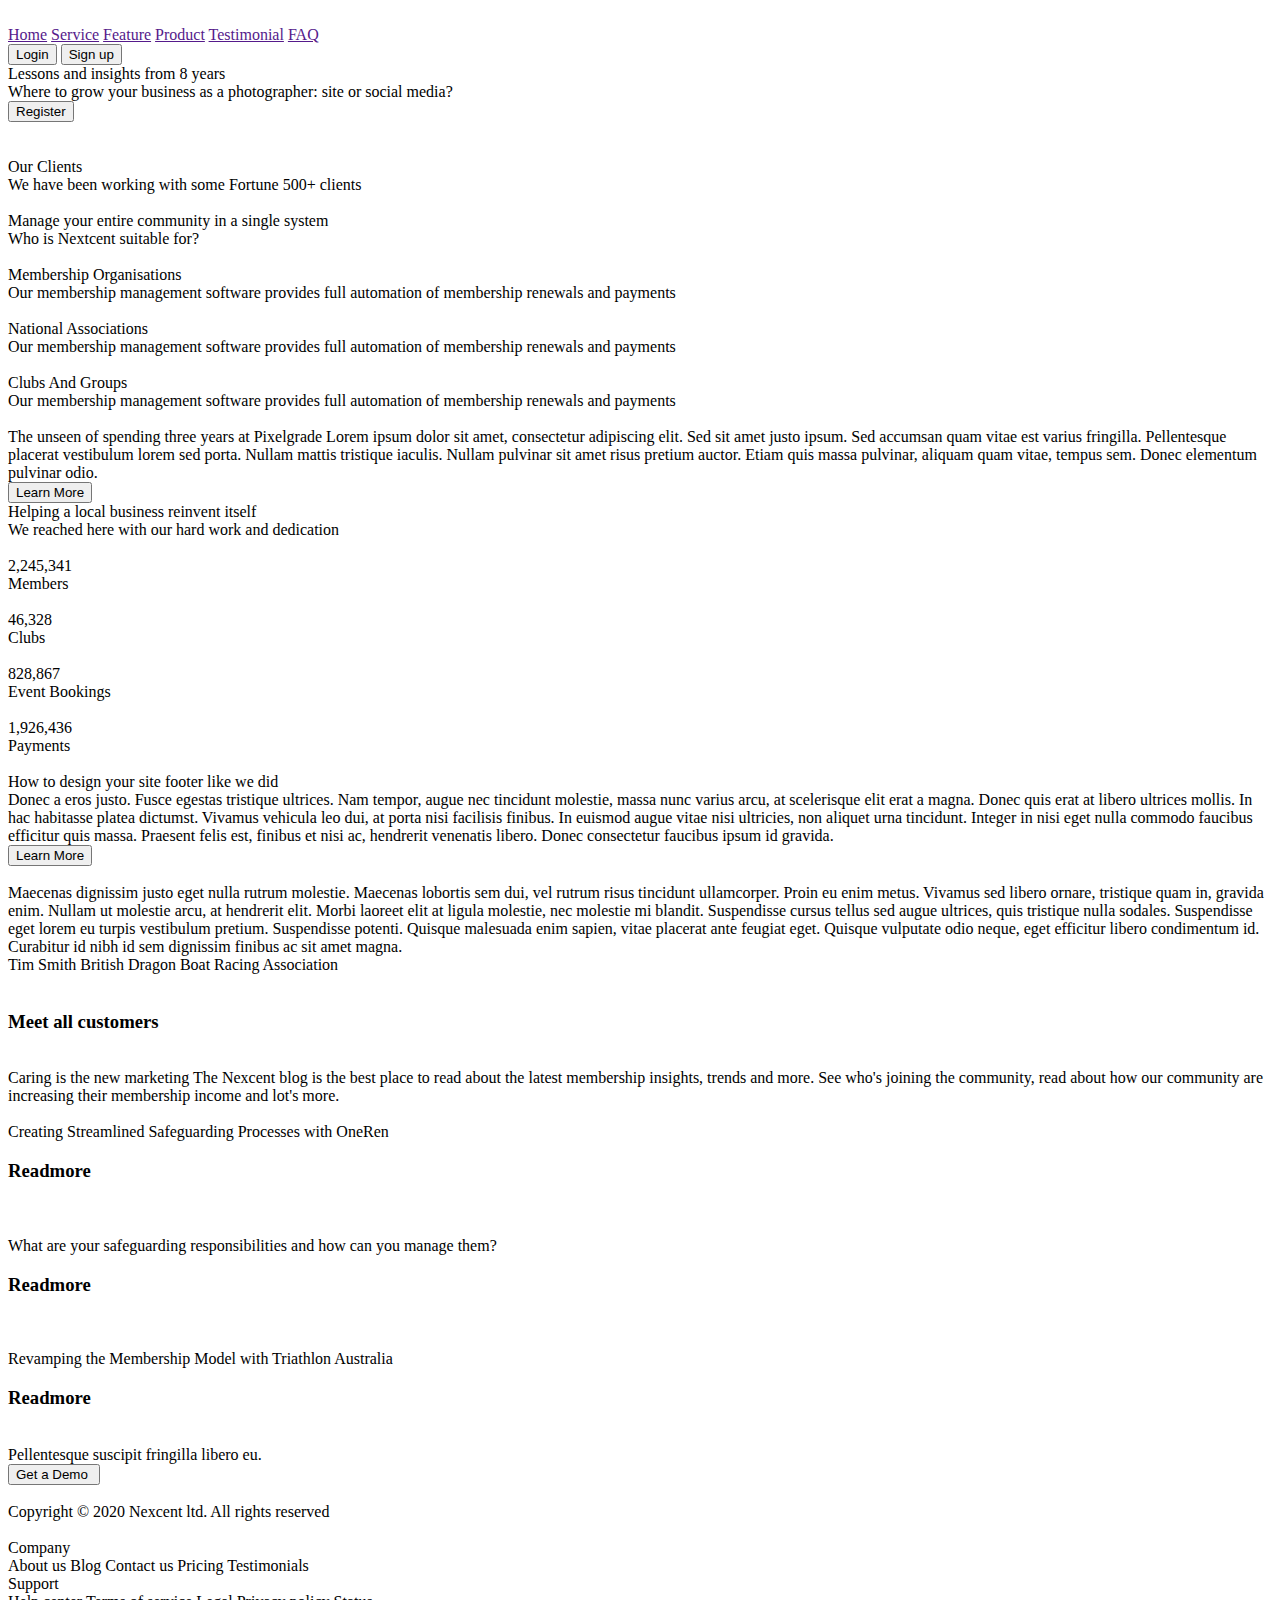
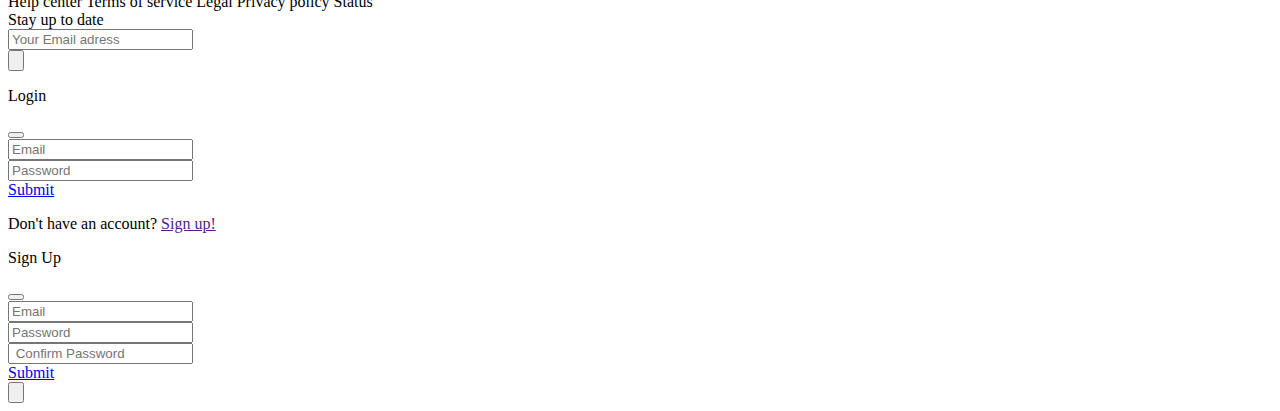
==== commit f59a62e3: "Add files via upload" ====
--- a/index.html
+++ b/index.html
@@ -5,26 +5,26 @@
     <meta name="viewport" content="width=device-width, initial-scale=1.0">
     <meta name="google-signin-client_id" content="ВАШ_ИДЕНТИФИКАТОР_КЛИЕНТА.apps.googleusercontent.com">
     <title>Nexcent</title>
-    <link rel="stylesheet" href="style.css">
-    <link rel="shortcut icon" href="Logo.svg" />
+    <link rel="stylesheet" href="../css/style.css">
+    <link rel="shortcut icon" href="../img/Logo.svg" />
 </head>
 <body>
 
     <header>
 
         <div class="logo1">
-            <img src="Logo.svg" alt="">
-            <img src="Nexcent.svg" alt="">
+            <img src="../img/Logo.svg" alt="">
+            <img src="../img/Nexcent.svg" alt="">
         </div>
 
 
         <nav class="navbar">
-            <a href="" class="nav-item btn2" id="home">Home</a>
-            <a href="" class="nav-item btn2" id="service">Service</a>
-            <a href="" class="nav-item btn2" id="feature">Feature</a>
-            <a href="" class="nav-item btn2" id="product">Product</a>
-            <a href="" class="nav-item btn2" id="testimonial">Testimonial</a>
-            <a href="" class="nav-item btn2" id="faq">FAQ</a>
+            <a href="" class="nav-item" id="home">Home</a>
+            <a href="" class="nav-item" id="service">Service</a>
+            <a href="" class="nav-item" id="feature">Feature</a>
+            <a href="" class="nav-item" id="product">Product</a>
+            <a href="" class="nav-item" id="testimonial">Testimonial</a>
+            <a href="" class="nav-item" id="faq">FAQ</a>
         </nav>
 
         <span class="logbar">
@@ -35,14 +35,14 @@
         </span>
 
 
-    </header>
-
-
-       <div class="hero-block">
+    </header>   
+
+
+       <div id="hero" class="hero-block">
             <div class="frame1">
                 <div class="text">
-                    <div class="label1">Lessons and insights <span class="green-text">from 8 years</span> </div>
-                    <div class="label2">Where to grow your business as a photographer: site or social media?</div>
+                    <div id="label11" class="label1">Lessons and insights <span class="green-text">from 8 years</span> </div>
+                    <div id="label12" class="label2">Where to grow your business as a photographer: site or social media?</div>
                 </div>
 
                 <button   class="register btn">
@@ -51,9 +51,9 @@
             </div>
             <div class="illustartion">
                 
-                <img src="Illustration.svg" alt="">
-            </div>
-            <img class="Dot" src="Dot.svg" alt="">
+                <img src="../img/Illustration.svg" alt="">
+            </div>
+            <img class="Dot" src="../img/Dot.svg" alt="">
         </div>
 
 
@@ -63,27 +63,27 @@
                 <div class="label__2">We have been working with some Fortune 500+ clients</div>
             </div>
             <div class="clients-logos">
-                <img src="Logos.svg" alt="">
-                <img src="Logo (1).svg" alt="">
-                <img src="Logo (2).svg" alt="">
-                <img src="Logo (3).svg" alt="">
-                <img src="Logo (4).svg" alt="">
-                <img src="Logo (5).svg" alt="">
-                <img src="Logo (6).svg" alt="">
+                <img src="../img/Logos.svg" alt="">
+                <img src="../img/Logo (1).svg" alt="">
+                <img src="../img/Logo (2).svg" alt="">
+                <img src="../img/Logo (3).svg" alt="">
+                <img src="../img/Logo (4).svg" alt="">
+                <img src="../img/Logo (5).svg" alt="">
+                <img src="../img/Logo (6).svg" alt="">
             </div>
         </div>
 
         <div class="community">
             <div class="community-text">
-                <div class="label-text1">Manage your entire community in a single system</div>
-                <div class="label-text2">Who is Nextcent suitable for?
+                <div id="label__text1" class="label-text1">Manage your entire community in a single system</div>
+                <div id="label__text2" class="label-text2">Who is Nextcent suitable for?
                 </div>
             </div>
 
             <div class="frame-com">
                 <div class="membership-organiztions">
                     <div class="icon">
-                        <img src="Icon (4).svg" alt="">
+                        <img src="../img/Icon (4).svg" alt="">
                     </div>
                     <div class="text1">
                         Membership Organisations
@@ -94,7 +94,7 @@
                 </div>
                 <div class="membership-asso">
                     <div class="icon">
-                        <img src="Icon (2).svg" alt="">
+                        <img src="../img/Icon (2).svg" alt="">
                     </div>
                     <div class="text1">
                         National Associations
@@ -105,7 +105,7 @@
                 </div>
                 <div class="membership-clubs">
                     <div class="icon">
-                        <img src="Icon (3).svg" alt="">
+                        <img src="../img/Icon (3).svg" alt="">
                     </div>
                     <div class="text1">
                         Clubs And Groups
@@ -119,14 +119,14 @@
         
         <div class="unlock-block">
             <div class="frame-unlock">
-                <img src="frame-35.svg" alt="">
+                <img src="../img/frame-35.svg" alt="">
             </div>
             <div class="board">
                 <div class="text-unlock">
-                    <span class="text3">The unseen of spending three years at Pixelgrade</span>
-                    <span class="text4">Lorem ipsum dolor sit amet, consectetur adipiscing elit. Sed sit amet justo ipsum. Sed accumsan quam vitae est varius fringilla. Pellentesque placerat vestibulum lorem sed porta. Nullam mattis tristique iaculis. Nullam pulvinar sit amet risus pretium auctor. Etiam quis massa pulvinar, aliquam quam vitae, tempus sem. Donec elementum pulvinar odio.</span>
-                </div>
-                <button class="learn-more btn-14">
+                    <span id="text__3" class="text3">The unseen of spending three years at Pixelgrade</span>
+                    <span id="text__4" class="text4">Lorem ipsum dolor sit amet, consectetur adipiscing elit. Sed sit amet justo ipsum. Sed accumsan quam vitae est varius fringilla. Pellentesque placerat vestibulum lorem sed porta. Nullam mattis tristique iaculis. Nullam pulvinar sit amet risus pretium auctor. Etiam quis massa pulvinar, aliquam quam vitae, tempus sem. Donec elementum pulvinar odio.</span>
+                </div>
+                <button id="learn__more"  class="learn-more btn-14">
                     Learn More
                 </button>
             </div>
@@ -137,14 +137,14 @@
                 <div class="section-text">Helping a local
                      <span class="green-text">business reinvent itself</span>
                 </div>
-                <div class="minor-text">We reached here with our hard work and dedication</div>
+                <div id="minor__text" class="minor-text">We reached here with our hard work and dedication</div>
             </div>
 
 
             <div class="counts">
                 <div class="row1">
                     <div class="two">
-                        <img src="icon45.svg" alt="">
+                        <img src="../img/icon45.svg" alt="">
                         <div class="details">                        
                             <div class="number">2,245,341</div>
                             <div class="label">Members</div>
@@ -154,7 +154,7 @@
                         
                     </div>
                     <div class="one">
-                        <img src="icon.jpg" alt="">
+                        <img src="../img/icon.jpg" alt="">
                         <div class="details">
                             <div class="number">46,328</div>
                             <div class="label">Clubs</div>
@@ -166,7 +166,7 @@
                 </div>
                 <div class="row2">
                     <div class="three">
-                        <img src="icon47.svg" alt="">
+                        <img src="../img/icon47.svg" alt="">
                         <div class="details">
                             <div class="number">828,867</div>
                             <div class="label">Event Bookings</div>
@@ -176,7 +176,7 @@
                         
                     </div>
                     <div class="four">
-                        <img src="icon48.svg" alt="">
+                        <img src="../img/icon48.svg" alt="">
                         <div class="details">
                             <div class="number">1,926,436</div>
                             <div class="label">Payments</div>
@@ -192,14 +192,14 @@
 
     <div class="unlock-2">
         
-        <img src="mobile-login-pana.svg" alt="">
+        <img src="../img/mobile-login-pana.svg" alt="">
         
         <div class="frame-6">
             <div class="frame5">
-                <div class="text--1">How to design your site footer like we did</div>
-                <div class="text--2">Donec a eros justo. Fusce egestas tristique ultrices. Nam tempor, augue nec tincidunt molestie, massa nunc varius arcu, at scelerisque elit erat a magna. Donec quis erat at libero ultrices mollis. In hac habitasse platea dictumst. Vivamus vehicula leo dui, at porta nisi facilisis finibus. In euismod augue vitae nisi ultricies, non aliquet urna tincidunt. Integer in nisi eget nulla commodo faucibus efficitur quis massa. Praesent felis est, finibus et nisi ac, hendrerit venenatis libero. Donec consectetur faucibus ipsum id gravida.</div>
-            </div>
-            <button class="learn-more btn-14">
+                <div id="text__1" class="text--1">How to design your site footer like we did</div>
+                <div id="text__2" class="text--2">Donec a eros justo. Fusce egestas tristique ultrices. Nam tempor, augue nec tincidunt molestie, massa nunc varius arcu, at scelerisque elit erat a magna. Donec quis erat at libero ultrices mollis. In hac habitasse platea dictumst. Vivamus vehicula leo dui, at porta nisi facilisis finibus. In euismod augue vitae nisi ultricies, non aliquet urna tincidunt. Integer in nisi eget nulla commodo faucibus efficitur quis massa. Praesent felis est, finibus et nisi ac, hendrerit venenatis libero. Donec consectetur faucibus ipsum id gravida.</div>
+            </div>
+            <button id="learn__more2" class="learn-more btn-14">
                 Learn More
             </button>
         </div>
@@ -208,30 +208,30 @@
     <div class="customers">
 
         <div class="mobile">
-            <img src="image-9.svg" alt="" class="9">
+            <img src="../img/image-9.svg" alt="" class="9">
         </div>
         
         <div class="frame11">
-            <div class="content">
+            <div id="content" class="content">
                 Maecenas dignissim justo eget nulla rutrum molestie. Maecenas lobortis sem dui, vel rutrum risus tincidunt ullamcorper. Proin eu enim metus. Vivamus sed libero ornare, tristique quam in, gravida enim. Nullam ut molestie arcu, at hendrerit elit. Morbi laoreet elit at ligula molestie, nec molestie mi blandit. Suspendisse cursus tellus sed augue ultrices, quis tristique nulla sodales. Suspendisse eget lorem eu turpis vestibulum pretium. Suspendisse potenti. Quisque malesuada enim sapien, vitae placerat ante feugiat eget. Quisque vulputate odio neque, eget efficitur libero condimentum id. Curabitur id nibh id sem dignissim finibus ac sit amet magna.
             </div>
             <div class="frame7">
-                <span class="tim">Tim Smith</span>
-                <span class="text">British Dragon Boat Racing Association</span>
+                <span id="tim" class="tim">Tim Smith</span>
+                <span id="textos" class="text">British Dragon Boat Racing Association</span>
             </div>
             <div class="frame14">
                 <div class="frame10">
-                    <img src="logo21.svg" alt="">
-                    <img src="logo22.svg" alt="">
-                    <img src="logo23.svg" alt="">
-                    <img src="logo24.svg" alt="">
-                    <img src="logo25.svg" alt="">
-                    <img src="logo26.svg" alt="">
+                    <img src="../img/logo21.svg" alt="">
+                    <img src="../img/logo22.svg" alt="">
+                    <img src="../img/logo23.svg" alt="">
+                    <img src="../img/logo24.svg" alt="">
+                    <img src="../img/logo25.svg" alt="">
+                    <img src="../img/logo26.svg" alt="">
                     
                 </div>
                 <div class="frame13">
                     <h3 class="cus">Meet all customers</h3>
-                    <img class="svg" src="arrows-directions-right.svg" alt="">
+                    <img class="svg" src="../img/arrows-directions-right.svg" alt="">
                 </div>
             </div>
         </div>
@@ -241,44 +241,44 @@
     <div class="community-updates">
 
         <div class="community--2">
-            <span class="main1">Caring is the new marketing</span>
-            <span class="min">The Nexcent blog is the best place to read about the latest membership insights, trends and more. See who's joining the community, read about how our community are increasing their membership income and lot's more.​</span>
+            <span id="main1" class="main1">Caring is the new marketing</span>
+            <span id="min" class="min">The Nexcent blog is the best place to read about the latest membership insights, trends and more. See who's joining the community, read about how our community are increasing their membership income and lot's more.​</span>
         </div>
 
         <div class="frame15">
             <div class="box1">
-                <img src="image-18.svg" alt="">
+                <img src="../img/image-18.svg" alt="">
                 <div class="content--2">
                     <div class="lening">
                         Creating Streamlined Safeguarding Processes with OneRen
                     </div>
                     <div class="frame13">
                         <h3 class="cus">Readmore</h3>
-                    <img src="arrows-directions-right.svg" alt="">
+                    <img src="../img/arrows-directions-right.svg" alt="">
                     </div>
                 </div>
             </div>
             <div class="box2">
-                <img src="image-19.svg" alt="">
+                <img src="../img/image-19.svg" alt="">
                 <div class="content--2">
                     <div class="lening">
                         What are your safeguarding responsibilities and how can you manage them?
                     </div>
                     <div class="frame13">
                         <h3 class="cus">Readmore</h3>
-                    <img src="arrows-directions-right.svg" alt="">
+                    <img src="../img/arrows-directions-right.svg" alt="">
                     </div>
                 </div>
             </div>
             <div class="box3">
-                <img src="image-20.svg" alt="">
+                <img src="../img/image-20.svg" alt="">
                 <div class="content--2">
                     <div class="lening">
                         Revamping the Membership Model with Triathlon Australia
                     </div>
                     <div class="frame13">
                         <h3 class="cus">Readmore</h3>
-                    <img src="arrows-directions-right.svg" alt="">
+                    <img src="../img/arrows-directions-right.svg" alt="">
                     </div>
                 </div>
             </div>
@@ -289,10 +289,10 @@
     <div class="footer">
 
         <div class="frame16">
-            <div class="label-text">Pellentesque suscipit fringilla libero eu.</div>
+            <div  id="text__label" class="label-text">Pellentesque suscipit fringilla libero eu.</div>
                 <button class="get">
                     <span class="demo">Get a Demo</span>
-                    <img src="Right.svg" alt="">
+                    <img src="../img/Right.svg" alt="">
                 </button>
         </div>
 
@@ -300,8 +300,8 @@
 
             <div class="company-info">
                 <div class="logo2">
-                    <img src="Logo.svg" alt="">
-                    <img src="footer-big-nexcent.svg" alt="">
+                    <img src="../img/Logo.svg" alt="">
+                    <img src="../img/footer-big-nexcent.svg" alt="">
                 </div>
 
                 <div class="copyright">
@@ -314,10 +314,10 @@
                 </div>
 
                 <div class="social-links">
-                    <img src="footer-big-social-icons.svg" alt="">
-                    <img src="footer-big-social-icons2.svg" alt="">
-                    <img src="footer-big-social-icons3.svg" alt="">
-                    <img src="footer-big-social-icons4.svg" alt="">
+                    <img src="../public/images/footer-big-social-icons.svg" alt="">
+                    <img src="../public/images/footer-big-social-icons2.svg" alt="">
+                    <img src="../public/images/footer-big-social-icons3.svg" alt="">
+                    <img src="../public/images/footer-big-social-icons4.svg" alt="">
                 </div>
 
             </div>
@@ -348,11 +348,14 @@
                     <div class="main-text">Stay up to date</div>
                         <div class="input-field">
                             <input type="email" placeholder="Your Email adress"  class="custom-input">
-                            <button class="tele">
-                                <img  src="footer-big-essential-icons-send.svg" alt="">
-                            </button>
+
+                            
                             
                         </div>
+                         <button id="tele" class="tele">
+                                <img  src="../public/images/footer-big-essential-icons-send.svg" alt="">
+                            </button>
+
                     </div>
                     
             </div>
@@ -456,7 +459,7 @@
             </form>
 
             <button id="my-signin2" class="google">
-                <img src="google-color-svgrepo-com.svg" alt="">
+                <img src="../public/images/google-color-svgrepo-com.svg" alt="">
             </button>
 
           </div>
@@ -474,9 +477,9 @@
 
 
 <script src="https://apis.google.com/js/platform.js?onload=renderButton" async defer></script>
-<script src="jslog.js"></script>
+<script src="../javascript/jslog.js"></script>
 <script src="https://apis.google.com/js/platform.js" async defer></script>
 
 
 </body>
-</html>
+</html>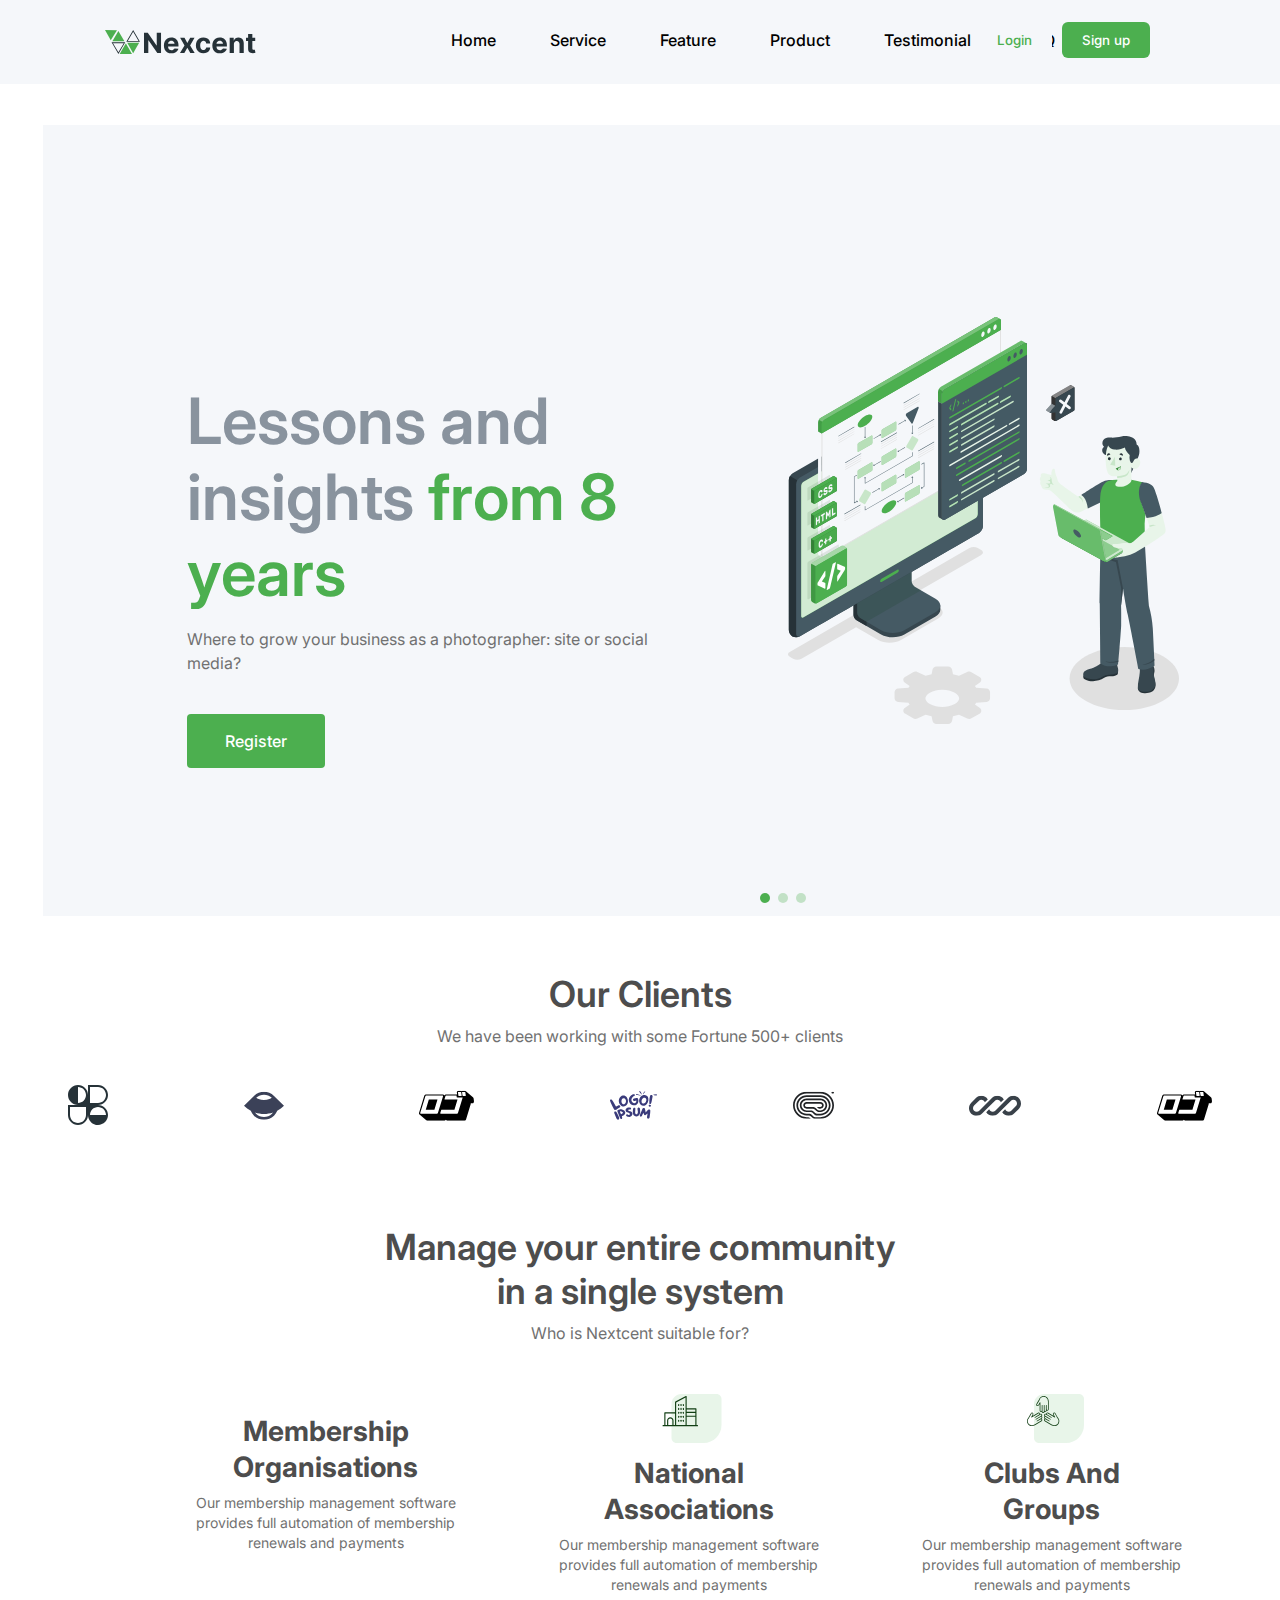
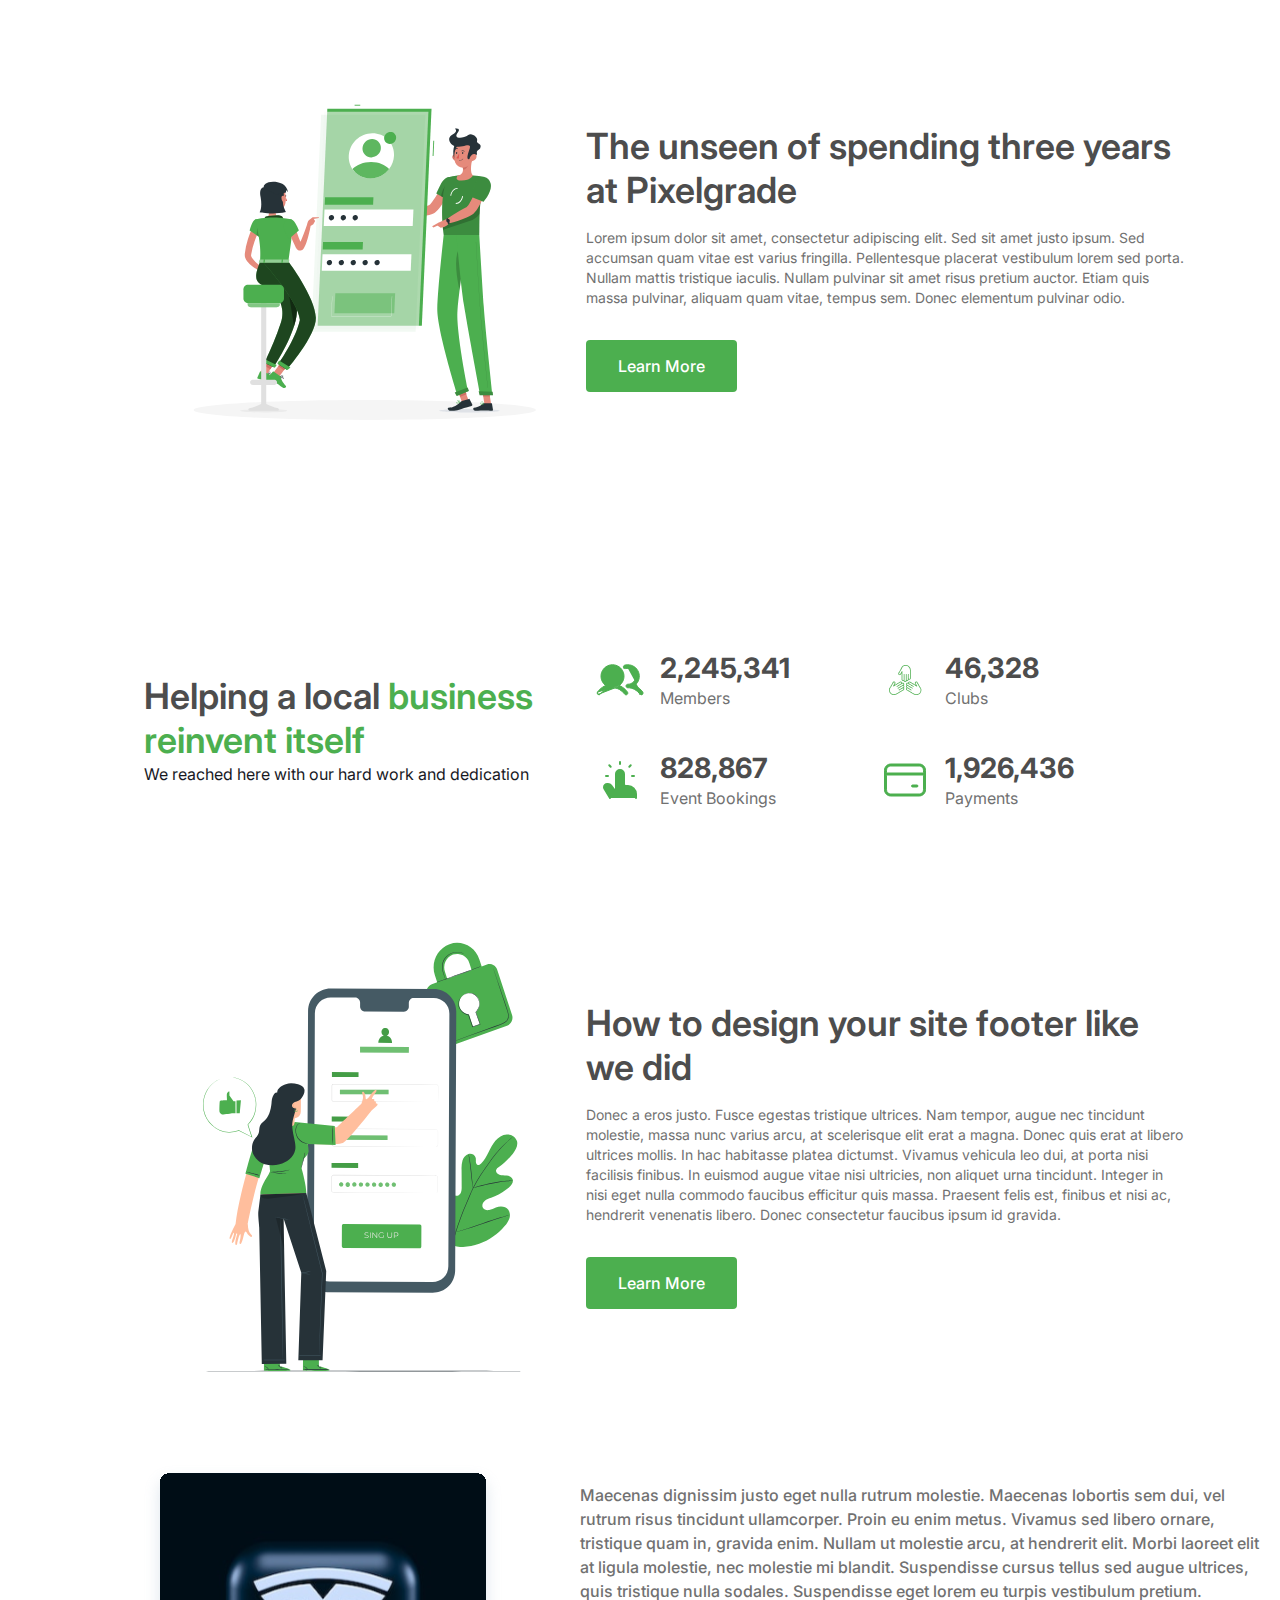
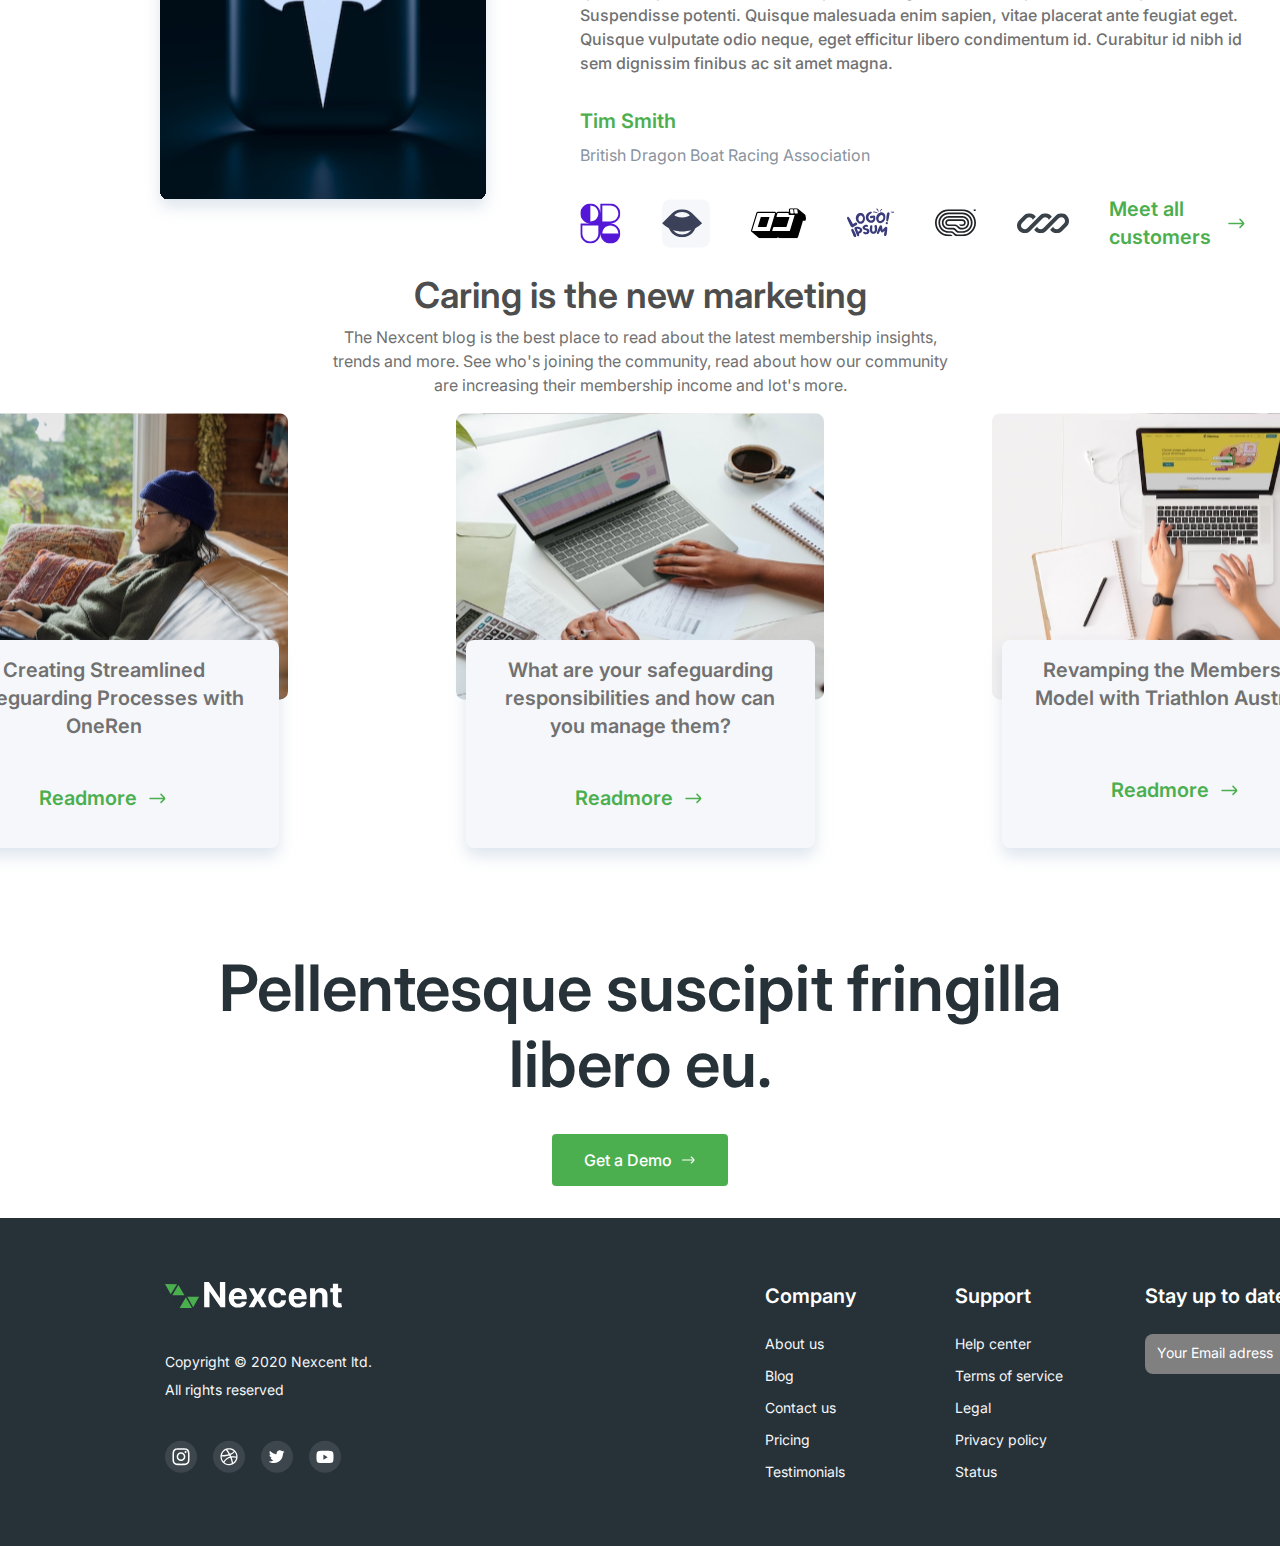
==== commit 572341be: "Update index.html" ====
--- a/index.html
+++ b/index.html
@@ -5,16 +5,16 @@
     <meta name="viewport" content="width=device-width, initial-scale=1.0">
     <meta name="google-signin-client_id" content="ВАШ_ИДЕНТИФИКАТОР_КЛИЕНТА.apps.googleusercontent.com">
     <title>Nexcent</title>
-    <link rel="stylesheet" href="../css/style.css">
-    <link rel="shortcut icon" href="../img/Logo.svg" />
+    <link rel="stylesheet" href="style.css">
+    <link rel="shortcut icon" href="Logo.svg" />
 </head>
 <body>
 
     <header>
 
         <div class="logo1">
-            <img src="../img/Logo.svg" alt="">
-            <img src="../img/Nexcent.svg" alt="">
+            <img src="Logo.svg" alt="">
+            <img src="Nexcent.svg" alt="">
         </div>
 
 
@@ -51,9 +51,9 @@
             </div>
             <div class="illustartion">
                 
-                <img src="../img/Illustration.svg" alt="">
-            </div>
-            <img class="Dot" src="../img/Dot.svg" alt="">
+                <img src="Illustration.svg" alt="">
+            </div>
+            <img class="Dot" src="Dot.svg" alt="">
         </div>
 
 
@@ -63,13 +63,13 @@
                 <div class="label__2">We have been working with some Fortune 500+ clients</div>
             </div>
             <div class="clients-logos">
-                <img src="../img/Logos.svg" alt="">
-                <img src="../img/Logo (1).svg" alt="">
-                <img src="../img/Logo (2).svg" alt="">
-                <img src="../img/Logo (3).svg" alt="">
-                <img src="../img/Logo (4).svg" alt="">
-                <img src="../img/Logo (5).svg" alt="">
-                <img src="../img/Logo (6).svg" alt="">
+                <img src="Logos.svg" alt="">
+                <img src="Logo (1).svg" alt="">
+                <img src="Logo (2).svg" alt="">
+                <img src="Logo (3).svg" alt="">
+                <img src="Logo (4).svg" alt="">
+                <img src="Logo (5).svg" alt="">
+                <img src="Logo (6).svg" alt="">
             </div>
         </div>
 
@@ -94,7 +94,7 @@
                 </div>
                 <div class="membership-asso">
                     <div class="icon">
-                        <img src="../img/Icon (2).svg" alt="">
+                        <img src="Icon (2).svg" alt="">
                     </div>
                     <div class="text1">
                         National Associations
@@ -105,7 +105,7 @@
                 </div>
                 <div class="membership-clubs">
                     <div class="icon">
-                        <img src="../img/Icon (3).svg" alt="">
+                        <img src="Icon (3).svg" alt="">
                     </div>
                     <div class="text1">
                         Clubs And Groups
@@ -119,7 +119,7 @@
         
         <div class="unlock-block">
             <div class="frame-unlock">
-                <img src="../img/frame-35.svg" alt="">
+                <img src="frame-35.svg" alt="">
             </div>
             <div class="board">
                 <div class="text-unlock">
@@ -144,7 +144,7 @@
             <div class="counts">
                 <div class="row1">
                     <div class="two">
-                        <img src="../img/icon45.svg" alt="">
+                        <img src="icon45.svg" alt="">
                         <div class="details">                        
                             <div class="number">2,245,341</div>
                             <div class="label">Members</div>
@@ -154,7 +154,7 @@
                         
                     </div>
                     <div class="one">
-                        <img src="../img/icon.jpg" alt="">
+                        <img src="icon.jpg" alt="">
                         <div class="details">
                             <div class="number">46,328</div>
                             <div class="label">Clubs</div>
@@ -166,7 +166,7 @@
                 </div>
                 <div class="row2">
                     <div class="three">
-                        <img src="../img/icon47.svg" alt="">
+                        <img src="icon47.svg" alt="">
                         <div class="details">
                             <div class="number">828,867</div>
                             <div class="label">Event Bookings</div>
@@ -176,7 +176,7 @@
                         
                     </div>
                     <div class="four">
-                        <img src="../img/icon48.svg" alt="">
+                        <img src="icon48.svg" alt="">
                         <div class="details">
                             <div class="number">1,926,436</div>
                             <div class="label">Payments</div>
@@ -192,7 +192,7 @@
 
     <div class="unlock-2">
         
-        <img src="../img/mobile-login-pana.svg" alt="">
+        <img src="mobile-login-pana.svg" alt="">
         
         <div class="frame-6">
             <div class="frame5">
@@ -208,7 +208,7 @@
     <div class="customers">
 
         <div class="mobile">
-            <img src="../img/image-9.svg" alt="" class="9">
+            <img src="image-9.svg" alt="" class="9">
         </div>
         
         <div class="frame11">
@@ -221,17 +221,17 @@
             </div>
             <div class="frame14">
                 <div class="frame10">
-                    <img src="../img/logo21.svg" alt="">
-                    <img src="../img/logo22.svg" alt="">
-                    <img src="../img/logo23.svg" alt="">
-                    <img src="../img/logo24.svg" alt="">
-                    <img src="../img/logo25.svg" alt="">
-                    <img src="../img/logo26.svg" alt="">
+                    <img src="logo21.svg" alt="">
+                    <img src="logo22.svg" alt="">
+                    <img src="logo23.svg" alt="">
+                    <img src="logo24.svg" alt="">
+                    <img src="logo25.svg" alt="">
+                    <img src="logo26.svg" alt="">
                     
                 </div>
                 <div class="frame13">
                     <h3 class="cus">Meet all customers</h3>
-                    <img class="svg" src="../img/arrows-directions-right.svg" alt="">
+                    <img class="svg" src="arrows-directions-right.svg" alt="">
                 </div>
             </div>
         </div>
@@ -247,38 +247,38 @@
 
         <div class="frame15">
             <div class="box1">
-                <img src="../img/image-18.svg" alt="">
+                <img src="image-18.svg" alt="">
                 <div class="content--2">
                     <div class="lening">
                         Creating Streamlined Safeguarding Processes with OneRen
                     </div>
                     <div class="frame13">
                         <h3 class="cus">Readmore</h3>
-                    <img src="../img/arrows-directions-right.svg" alt="">
+                    <img src="arrows-directions-right.svg" alt="">
                     </div>
                 </div>
             </div>
             <div class="box2">
-                <img src="../img/image-19.svg" alt="">
+                <img src="image-19.svg" alt="">
                 <div class="content--2">
                     <div class="lening">
                         What are your safeguarding responsibilities and how can you manage them?
                     </div>
                     <div class="frame13">
                         <h3 class="cus">Readmore</h3>
-                    <img src="../img/arrows-directions-right.svg" alt="">
+                    <img src="arrows-directions-right.svg" alt="">
                     </div>
                 </div>
             </div>
             <div class="box3">
-                <img src="../img/image-20.svg" alt="">
+                <img src="image-20.svg" alt="">
                 <div class="content--2">
                     <div class="lening">
                         Revamping the Membership Model with Triathlon Australia
                     </div>
                     <div class="frame13">
                         <h3 class="cus">Readmore</h3>
-                    <img src="../img/arrows-directions-right.svg" alt="">
+                    <img src="arrows-directions-right.svg" alt="">
                     </div>
                 </div>
             </div>
@@ -292,7 +292,7 @@
             <div  id="text__label" class="label-text">Pellentesque suscipit fringilla libero eu.</div>
                 <button class="get">
                     <span class="demo">Get a Demo</span>
-                    <img src="../img/Right.svg" alt="">
+                    <img src="Right.svg" alt="">
                 </button>
         </div>
 
@@ -300,8 +300,8 @@
 
             <div class="company-info">
                 <div class="logo2">
-                    <img src="../img/Logo.svg" alt="">
-                    <img src="../img/footer-big-nexcent.svg" alt="">
+                    <img src="Logo.svg" alt="">
+                    <img src="footer-big-nexcent.svg" alt="">
                 </div>
 
                 <div class="copyright">
@@ -314,10 +314,10 @@
                 </div>
 
                 <div class="social-links">
-                    <img src="../public/images/footer-big-social-icons.svg" alt="">
-                    <img src="../public/images/footer-big-social-icons2.svg" alt="">
-                    <img src="../public/images/footer-big-social-icons3.svg" alt="">
-                    <img src="../public/images/footer-big-social-icons4.svg" alt="">
+                    <img src="footer-big-social-icons.svg" alt="">
+                    <img src="footer-big-social-icons2.svg" alt="">
+                    <img src="footer-big-social-icons3.svg" alt="">
+                    <img src="footer-big-social-icons4.svg" alt="">
                 </div>
 
             </div>
@@ -353,7 +353,7 @@
                             
                         </div>
                          <button id="tele" class="tele">
-                                <img  src="../public/images/footer-big-essential-icons-send.svg" alt="">
+                                <img  src=".footer-big-essential-icons-send.svg" alt="">
                             </button>
 
                     </div>
@@ -459,7 +459,7 @@
             </form>
 
             <button id="my-signin2" class="google">
-                <img src="../public/images/google-color-svgrepo-com.svg" alt="">
+                <img src="images/google-color-svgrepo-com.svg" alt="">
             </button>
 
           </div>
@@ -477,9 +477,9 @@
 
 
 <script src="https://apis.google.com/js/platform.js?onload=renderButton" async defer></script>
-<script src="../javascript/jslog.js"></script>
+<script src="jslog.js"></script>
 <script src="https://apis.google.com/js/platform.js" async defer></script>
 
 
 </body>
-</html>+</html>
--- a/style.css
+++ b/style.css
@@ -0,0 +1,1849 @@
+@import url('https://fonts.googleapis.com/css2?family=Inter&display=swap');
+
+
+@media (max-width: 992px) {
+ 
+  
+
+}
+
+@media (min-width: 480px) and (max-width: 768px){
+  
+  .logo1{margin-left: -120px;
+    transform: scale(0.6);
+  }
+  .navbar{
+
+    margin-left: -320px;
+    padding-left: 20px;
+    margin-top: 4px;
+  }
+ 
+  #home,#service,#feature,#product,#testimonial,#faq{
+    font-size:11.5px;
+    margin: 1px;
+    font-weight: 700;
+    
+  }
+
+
+  .logbar>*{transform: scale(0.6);
+    display:inline-block;
+    width:auto;
+    flex-direction: column;
+  
+    display: none;
+  }
+  .logbar{margin-top:-10px;
+    margin-right: -140px;
+    
+  }
+  .login{
+    margin-right: 160px;
+  }
+  .text{margin-left:-200px;
+    transform: scale(0.6);
+  }
+  #hero{
+    max-width:auto;
+    
+  }
+  .hero-block{
+   
+    max-height: 500px;
+    margin-left:-40px ;
+  }
+  #label12{font-weight: 700;
+    font-size: 20px;
+  }
+
+  .hero-block>*{
+    margin-top: -300px;
+  }
+  .illustartion{transform: scale(0.5);
+    margin-left:-250px ;
+    margin-top: -150px;
+  }
+  .register{transform: translateX(11%);
+    
+    margin-top: -40px;
+  }
+  
+  #label__text1{font-weight: 700;
+    font-size:40px;
+    max-width: 400px;
+    margin-bottom: 40px;
+    margin-top: -40px;
+  }
+  #label__text2{
+    font-size:20px;
+  }
+  .frame-com>*{display: flex;
+    flex-direction: column;
+    margin-left: -10px;
+    
+  }
+  .frame-com{width: auto;
+    display: flex;
+    flex-direction: column;
+   }
+   .unlock-block{width: auto;
+    display: flex;  
+    height: 900px !important;
+    overflow: visible;
+    flex-direction: column;
+    margin-top: 500px;
+    margin-left: -0px;
+   }
+   .board{z-index: 22;
+    
+    top:300px;
+    position: absolute;
+    margin-left:80px ;
+    text-align: center;
+    transform: scale(1);
+   }
+   .text-unlock>*{
+    position: absolute;
+    top:200px;
+   }
+   .frame-unlock{
+    margin-bottom:100px ;
+   }
+   #text__3{text-align: center;
+    margin-left:40px ;
+    transform: translateX(10%);
+    position: absolute;
+
+    width: 400px;
+    font-size: 35px;
+   }
+   #text__4{font-size: 12px;
+    font-weight: 700;
+    margin-top: 150px;
+    max-width: 480px;
+    text-align: center;
+    transform: translateX(10%);
+   }
+  #learn__more{margin-top: 450px;
+    transform: scale(1);
+    transform: translateX(140%);
+
+  }
+  .Achievements{margin-top: -100px;
+    display: flex;  
+    flex-direction: column;
+  }
+  .section-text{transform: scale(1.2);
+    text-align: center;
+  }
+  .minor-text{
+    margin-top: 20px;
+    width:120%;
+  }
+  #minor__text{font-weight: 700;
+    font-size: 17px;
+  }
+  .Achievements>*{
+    transform: scale(0.8);
+  }
+  .counts{
+    margin-left: 50px;
+  }
+
+  .unlock-2{
+    width: auto;
+    display: flex;  
+    height: 900px !important;
+    overflow: visible;
+    flex-direction: column;
+    margin-top: 0px;
+    margin-left: -0px;
+  }
+
+  #text__1{text-align: center;
+    margin-left:40px ;
+    transform: translateX(25%);
+    position: absolute;
+    margin-top: -100px;
+    width: 400px;
+    font-size: 35px;
+   }
+   #text__2{font-size: 12px;
+    font-weight: 700;
+    margin-top: 150px;
+    max-width: 440px;
+    margin-top: 10px;
+    text-align: center;
+    transform: translateX(25%);
+   }
+
+   #learn__more2{margin-top: -50px;
+    transform: scale(1);
+    transform: translateX(170%);
+
+  }
+  .customers{
+    width: auto;
+    display: flex;  
+    height: 900px !important;
+    overflow: visible;
+    flex-direction: column;
+    margin-top: 0px;
+    margin-left: -0px;
+  }
+  #content{
+    text-align: center;
+    margin-left:40px ;
+    transform: translateX(35%);
+    position: absolute;
+    margin-top: -80px;
+    font-weight: 700;
+    width: 400px;
+    font-size: 12px;
+  }
+  #tim{
+    transform: translateX(-15%);
+  }
+  #textos{
+    transform: translateX(30%);
+  }
+  .frame7{
+    margin-top: 180px;
+    transform: translateX(45%);
+  }
+  .frame14{max-width: 400px;
+    display: flex;
+    
+    transform: translateX(45%);
+    flex-direction: column;
+    margin-top: 40px;
+  }
+  .frame10{
+    transform: scale(0.8);
+  }
+  #main1{
+    font-size: 30px;
+  }
+  #min{
+    font-size: 12px;
+    width: 400px;
+    font-weight: 700;
+  }
+  .frame15{
+    width: auto;
+    display: flex;  
+    height: 1500px !important;
+    overflow: visible;
+    flex-direction: column;
+    margin-top: 0px;
+    margin-left: -0px;
+    
+  }
+  .box1,.box2,.box3{
+    margin-bottom: 100px;
+  }
+  .frame16{
+    margin-top: 900px;
+  }
+  #text__label{width: 400px;
+    font-size: 35px;
+  }
+  .footer>.foot-big{
+    margin-top: 20px;
+  }
+  
+  .foot-big{
+   
+    display: flex;  
+    height: 1500px !important;
+    overflow: visible;
+    flex-direction: column;
+    margin-top: 0px;
+    margin-left: -0px;
+  }
+  .company-info{
+    margin-left: -150px;
+  }
+  .col1{margin-top: -320px;
+    margin-left: 30px;
+  }
+  #tele{margin-top: -22 px;
+    margin-left:-10px;
+  }
+  .col2{
+    margin-left: -490px;
+  }
+  }
+  
+
+
+ 
+
+
+
+body{height: 4292px;
+    margin:0;
+    background-color: white;
+    overflow-x: hidden;
+}
+html>*{
+    overflow-x: hidden;
+}
+/*header*/
+
+header{position: relative;
+background-color: #F5F7FA;
+height: 84px;
+}
+/*logo*/
+
+.logo1{display: inline-block;
+    position: relative;
+    top:30px;
+    left:105px;
+    cursor: pointer;
+}
+.nexcent{
+    font-size:21px;
+}
+/* nav-bar */
+.navbar{
+    position: absolute;
+    top:30px;
+    left:425.5px;
+    text-decoration: none;
+}
+.nav-item{margin: 25px;
+color:black;
+font-size: 16px;
+font-style: normal;
+font-weight: 500;
+font-family: "Inter",sans-serif;
+text-decoration: none;
+}
+.nav-item {
+    position: relative;
+}
+
+.nav-item::before,
+.nav-item::after {
+    content: "";
+    position: absolute;
+    width: 100%;
+    height: 3px;
+    background-color: #4CAF4F;
+    left: 0;
+    transform: scaleX(0); /* Начальное состояние - нулевая ширина */
+    transform-origin:center;
+    transition: transform 0.2s ease-in-out;
+}
+
+.nav-item::before {
+    top: 0;
+}
+
+.nav-item::after {
+    bottom: 0;
+}
+
+.nav-item:hover::before,
+.nav-item:hover::after {
+    transform: scaleX(1); /* При наведении, линии расширяются до 100% ширины */
+}
+
+
+
+
+/*logbar*/
+
+.logbar {
+    display: inline-block;
+    position: absolute;
+    top: 22px;
+    right: 120px;
+}
+.buttons-container {
+    display: flex; 
+    align-items: center; 
+}
+.login, .sign-up {font-weight: 500;
+    font-family: "Inter",sans-serif;
+    border-width:1px;
+    border-color: transparent;
+    border-radius: 6px;
+    padding: 10px 20px;
+    margin-right: 10px; 
+    cursor: pointer;
+    border:none;
+    transition: color, .7s;
+    transition: background, .7s;
+}
+.login:focus{
+    outline: none;
+}
+.login:hover{
+    color: #F5F7FA;
+    background-color:#4CAF4F;
+    
+}
+.sign-up:hover{
+    background-color: #F5F7FA;
+    color:#4CAF4F;
+    
+}
+.sign-up:focus{
+    outline: none;
+}
+.login{
+    background-color: #F5F7FA;
+    color:#4CAF4F;
+}
+.sign-up{
+    background-color:#4CAF4F;
+    color:white;
+}
+
+
+/* main */
+
+
+
+.hero-block{position:relative;
+top: 41px;
+left:43px;
+display: flex;
+padding: 96px 144px;
+height: 599px;
+align-items: center;
+gap: 104px;
+align-self: stretch;
+background-color: #F5F7FA;
+overflow-x: hidden;
+overflow-y: hidden;
+}
+
+.frame1{
+width:657px;
+height:276px;
+gap: 32px;
+}
+
+.label1{
+    font-family: Inter;
+    font-size: 64px;
+    font-weight: 600;
+    line-height: 76px;
+    letter-spacing: 0em;
+    text-align: left;
+}
+.label2{
+color: var(--neutral-grey, #717171);
+font-family: Inter;
+font-size: 16px;
+font-style: normal;
+font-weight: 400;
+line-height: 24px; 
+position: relative;
+top:16px;}
+
+.register{position: relative;
+top: 55px;
+display: flex;
+
+justify-content: center;
+align-items: center;
+gap: 10px;
+border-radius: 4px;
+border-width: 0px;
+background: var(--brand-primary, #4CAF4F);
+color: var(--neutral-white, #FFF);
+text-align: center;
+font-family: Inter;
+font-size: 16px;
+font-style: normal;
+font-weight: 500;
+line-height: 24px;
+}
+
+.register:before,
+.register:after {
+  position: absolute;
+  content: "";
+  right: 0;
+  bottom: 0;
+  background:var(--brand-primary, #4CAF4F);
+  box-shadow:
+   -7px -7px 20px 0px transparent,
+   -4px -4px 5px 0px transparent,
+   7px 7px 20px 0px rgba(0,0,0,.2),
+   4px 4px 5px 0px rgba(0,0,0,.3);
+  transition: all 0.5s ease;
+}
+.register:before{
+   height: 0%;
+   width: 2px;
+}
+.register:after {
+  width: 0%;
+  height: 2px;
+}
+.register:hover{cursor: pointer;
+  background: transparent;
+}
+.register span{
+    padding: 14px 32px;
+}
+.register span:hover{
+    color: black;
+}
+.register:hover:before {
+  height: 100%;
+}
+.register:hover:after {
+  width: 100%;
+}
+.btn span:before,
+.btn span:after {
+  position: absolute;
+  content: "";
+  left: 0;
+  top: 0;
+  background: var(--brand-primary, #4CAF4F);
+  box-shadow:
+   -7px -7px 20px 0px transparent,
+   -4px -4px 5px 0px transparent,
+   7px 7px 20px 0px rgba(0,0,0,.2),
+   4px 4px 5px 0px rgba(0,0,0,.3);
+  transition: all 0.5s ease;
+}
+.btn span:before {
+  width: 2px;
+  height: 0%;
+}
+.btn span:after {
+  height: 2px;
+  width: 0%;
+}
+.btn span:hover:before {
+  height: 100%;
+}
+.btn span:hover:after {
+  width: 100%;
+}
+
+
+
+.text-white{
+color: var(--neutral-white, #FFF);
+text-align: center;
+font-family: Inter;
+font-size: 16px;
+font-style: normal;
+font-weight: 500;
+line-height: 24px; 
+}
+.green-text{
+    color:#4CAF4F ;
+}
+.illustartion{
+    width: 391px;
+    height: 407px;
+}
+.Dot{position: absolute;
+    width: 46px;
+    height: 10px;
+    top: 768px;
+    left: 717px;
+    gap: 8px;
+}
+
+/* Clients */
+.clients{background-color:white;
+    position: relative;
+    display: flex;
+    flex-direction: column;
+    top:80px;
+    height: 200px;
+    
+    overflow-x: hidden;
+    display: flex;
+    justify-content: center;
+}
+.label__1{
+color: var(--neutral-d-grey, #4D4D4D);
+text-align: center;
+font-family: Inter;
+font-size: 36px;
+font-style: normal;
+font-weight: 600;
+line-height: 44px;
+}
+.label__2{position: relative;
+    top:8px;
+color: var(--neutral-grey, #717171);
+text-align: center;
+font-family: Inter;
+font-size: 16px;
+font-style: normal;
+font-weight: 400;
+line-height: 24px;
+}
+.clients-logos{
+display: flex;
+position: relative;
+top:16px;
+height: 98px;
+justify-content: space-around;
+align-items: center;
+align-self: stretch;
+}
+
+/* community */
+
+.community{
+    
+    position: relative;
+    top:150px;
+    height:416px;
+}
+.community-text{
+    display: flex;
+    align-items:center ;
+    flex-direction: column;
+    text-align: center;
+}
+.label-text1{
+color: var(--neutral-d-grey, #4D4D4D);
+text-align: center;
+width: 542px;
+font-family: Inter;
+font-size: 36px;
+font-style: normal;
+font-weight: 600;
+line-height: 44px;
+}
+.label-text2{position: relative;
+top:8px;
+color: var(--neutral-grey, #717171);
+text-align: center;
+font-family: Inter;
+font-size: 16px;
+font-style: normal;
+font-weight: 400;
+line-height: 24px; 
+}
+
+.frame-com{
+display: flex;
+
+height: 280px;
+position: relative;
+top:16px;
+padding: 0px 144px;
+justify-content: space-between;
+align-items: center;
+}
+.frame-com>*{
+display: flex;
+width: 299px;
+height: 212px;
+padding: 24px 32px;
+flex-direction: column;
+align-items: center;
+gap: 8px;
+
+flex-shrink: 0;
+}
+.text1{width:227px;
+color: var(--neutral-d-grey, #4D4D4D);
+text-align: center;
+font-family: Inter;
+font-size: 28px;
+font-style: normal;
+font-weight: 700;
+line-height: 36px; 
+}
+.text2{
+color: var(--neutral-grey, #717171);
+text-align: center;
+font-family: Inter;
+font-size: 14px;
+font-style: normal;
+font-weight: 400;
+line-height: 20px;
+}
+
+/* unlock */
+.unlock-block{
+position: relative;
+top:150px;
+display: flex;
+height: 433px;
+padding: 0px 144px;
+justify-content: space-between;
+align-items: center;
+overflow-x: hidden;
+overflow-y: hidden;
+}  
+.board{
+display: flex;
+width: 661px;
+flex-direction: column;
+align-items: flex-start;
+gap: 32px;
+flex-shrink: 0;
+}
+.text-unlock{
+display: flex;
+width: 601px;
+flex-direction: column;
+align-items: flex-start;
+gap: 16px;
+}
+.text3{
+color: var(--neutral-d-grey, #4D4D4D);
+font-family: Inter;
+font-size: 36px;
+font-style: normal;
+font-weight: 600;
+line-height: 44px; 
+}  
+.text4{
+color: var(--neutral-grey, #717171);
+font-family: Inter;
+font-size: 14px;
+font-style: normal;
+font-weight: 400;
+line-height: 20px; 
+}
+
+
+.learn-more{
+    color: var(--neutral-white, #FFF);
+    text-align: center;
+    font-family: Inter;
+    font-size: 16px;    
+    font-style: normal;
+    font-weight: 500;
+    line-height: 24px;
+
+
+display: flex;
+padding: 14px 32px;
+justify-content: center;
+align-items: center;
+gap: 10px;
+border-radius: 4px;
+background: var(--brand-primary, #4CAF4F);
+border-width: 0px;
+}
+
+.btn-14 {
+    background: var(--brand-primary, #4CAF4F);
+    border: none;
+    z-index: 1;
+    position: relative; 
+  }
+  .btn-14:after {
+    position: absolute;
+    content: "";
+    width: 100%;
+    height: 0;
+    top: 0;
+    left: 0;
+    color:#4CAF4F;
+    z-index: -1;
+    border-radius: 4px;
+    background-color: var(--neutral-d-grey, #F5F7FA);
+    box-shadow: inset 2px 2px 2px 0px rgba(255,255,255,.5),
+                 7px 7px 20px 0px rgba(0,0,0,.1),
+                 4px 4px 5px 0px rgba(0,0,0,.1);
+    transition: all 0.3s ease;
+  }
+  .btn-14:hover {cursor: pointer;
+    color:#4CAF4F;
+  }
+  .btn-14:hover:after {
+    top: auto;
+    bottom: 0;
+    height: 100%;
+    color:#4CAF4F;
+  }
+
+
+.over{
+color: var(--neutral-white, #FFF);
+text-align: center;
+font-family: Inter;
+font-size: 16px;    
+font-style: normal;
+font-weight: 500;
+line-height: 24px;
+}
+
+
+
+/* Achievements */
+.Achievements{
+    position: relative;
+    top:198px;
+    display: flex;
+    height:288px;
+    padding: 64px 144px;
+    justify-content: space-between;
+    align-items: center;
+}
+
+.counts{
+display: flex;
+flex-direction: column;
+align-items: center;
+gap: 40px;
+width: 540px;
+height: 160px;
+}
+.section-text{width:408px;
+color: var(--neutral-d-grey, #4D4D4D);
+font-family: Inter;
+font-size: 36px;
+font-style: normal;
+font-weight: 600;
+line-height: 44px; 
+}
+.minor-text{
+color: var(--text-gray-900, #18191F);
+font-family: Inter;
+font-size: 16px;
+font-style: normal;
+font-weight: 400;
+line-height: 24px; 
+}
+.row1{
+display: flex;
+align-items: center;
+gap: 30px;
+}
+.row2{
+display: flex;
+align-items: center;
+gap: 30px;
+}
+.two,.three,.four,.one{display: flex;
+align-items: center;
+width: 255px;
+height:60px;
+gap: 16px}
+.details{
+    display: flex;
+    flex-direction: column;
+}
+.number{
+color: var(--neutral-d-grey, #4D4D4D);
+font-family: Inter;
+font-size: 28px;
+font-style: normal;
+font-weight: 700;
+line-height: 36px; 
+}
+.label{
+color: var(--neutral-grey, #717171);
+font-family: Inter;
+font-size: 16px;
+font-style: normal;
+font-weight: 400;
+line-height: 24px;
+}
+/* Unlock -2 */
+.unlock-2{position: relative;
+top:198px;
+display: flex;
+height:433.4px;
+padding: 0px 144px;
+justify-content: space-between;
+align-items: center;
+}
+.mobile-screen{
+    width: 441.533px;
+height: 433.399px;
+flex-shrink: 0;
+}
+.frame-6{
+display: flex;
+height:308px;
+width: 661px;
+flex-direction: column;
+align-items: flex-start;
+gap: 32px;
+flex-shrink: 0;
+}
+.frame5{height: 224px;
+display: flex;
+width: 601px;
+flex-direction: column;
+align-items: flex-start;
+gap: 16px;
+}
+.text--1{
+color: var(--neutral-d-grey, #4D4D4D);
+font-family: Inter;
+font-size: 36px;
+font-style: normal;
+font-weight: 600;
+line-height: 44px; 
+}
+.text--2{
+color: var(--neutral-grey, #717171);
+font-family: Inter;
+font-size: 14px;
+font-style: normal;
+font-weight: 400;
+line-height: 20px;
+}
+
+/*Customer */
+.customers{
+position: relative;
+top:246px;
+display: flex;
+height:390px;
+padding: 32px 144px;
+align-items: center;
+gap: 78px;
+}
+
+.frame11{
+display: flex;
+flex-direction: column;
+align-items: flex-start;
+gap: 32px;
+width: 748px;
+height: 326px;
+
+flex: 1 0 0;
+}
+.content{
+color: var(--neutral-grey, #717171);
+font-family: Inter;
+font-size: 16px;
+font-style: normal;
+font-weight: 500;
+line-height: 24px; 
+}
+.frame7{
+display: flex;
+flex-direction: column;
+align-items: flex-start;
+gap: 8px;
+align-self: stretch;
+}
+.tim{
+color: var(--brand-primary, #4CAF4F);
+font-family: Inter;
+font-size: 20px;
+font-style: normal;
+font-weight: 600;
+line-height: 28px; 
+}
+.text{
+color: var(--neutral-l-grey, #89939E);
+font-family: Inter;
+font-size: 16px;
+font-style: normal;
+font-weight: 400;
+line-height: 24px; 
+}
+.frame14{position: relative;
+  bottom:32px;
+display: flex;
+align-items: center;
+gap: 32px;
+align-self: stretch;
+}
+.frame10{
+display: flex;
+align-items: center;
+gap: 41px;
+}
+.frame13{cursor: pointer;
+display: flex;
+padding: 8px;
+align-items: center;
+gap: 8px;
+flex: 1 0 0;
+transition: all 0.4s ease-in;
+}
+
+.frame13 > .svg {
+    margin-right: 5px;
+    margin-left: 5px;
+    font-size: 20px;
+    transition: all 0.4s ease-in;
+   }
+   
+   .frame13:hover > .svg {
+    font-size: 1.2em;
+    transform: translateX(5px);
+   }
+   
+   .frame13:hover {
+    box-shadow: 2px 9px 33px #d1d1d1,
+     -2px -9px 33px #ffffff;
+   }
+
+.cus{
+color: var(--brand-primary, #4CAF4F);
+font-family: Inter;
+font-size: 20px;
+font-style: normal;
+font-weight: 600;
+line-height: 28px; 
+}
+
+/*community-updates*/
+
+.community-updates{
+position: relative;
+top:246px;
+height: 506px;
+display: flex;
+flex-direction: column;
+align-items: center;
+gap: 16px;
+}
+.community--2{
+display: flex;
+width: 1110px;
+flex-direction: column;
+align-items: center;
+gap: 8px;
+}
+
+.main1{
+     color: var(--neutral-d-grey, #4D4D4D);
+text-align: center;
+font-family: Inter;
+font-size: 36px;
+font-style: normal;
+font-weight: 600;
+line-height: 44px; 
+}
+.min{width: 628px;
+    color: var(--neutral-grey, #717171);
+    text-align: center;
+    font-family: Inter;
+    font-size: 16px;
+    font-style: normal;
+    font-weight: 400;
+    line-height: 24px; 
+}
+.frame15{
+height:366px;
+display: flex;
+width: 1440px;
+padding: 0px 144px;
+justify-content: space-between;
+align-items: center;
+}
+.box1,.box2,.box3{
+width: 368px;
+height: 366px;
+display: flex;
+flex-direction: column;
+align-items: center;
+gap: -96px;
+}
+.content--2{position: relative;
+top:-60px;
+
+display: flex;
+padding: 16px;
+flex-direction: column;
+align-items: center;
+gap: 16px;
+border-radius: 8px;
+background: var(--neutral-silver, #F5F7FA);
+box-shadow: 0px 8px 16px 0px rgba(171, 190, 209, 0.40);
+width: 317px;
+height: 176px;
+padding: 16px;
+border-radius: 8px;
+gap: 16px;
+}
+.lening{
+color: var(--neutral-grey, #717171);
+text-align: center;
+font-family: Inter;
+font-size: 20px;
+font-style: normal;
+font-weight: 600;
+line-height: 28px; 
+width: 285px;
+height: 84px;
+}
+/* FOOTER */ 
+.footer{position: relative;
+
+display: inline-flex;
+flex-direction: column;
+align-items: flex-start;
+width:100%;
+height: 628px;
+top:384.6px;
+}
+.frame16{
+display: flex;
+padding: 32px 0px;
+flex-direction: column;
+align-items: center;
+gap: 32px;
+width: 1,440px;
+height: 300px;
+padding: 32px, 0px, 32px, 0px;
+gap: 32px;
+width: 100%;
+}
+.label-text{
+color: var(--neutral-black, #263238);
+text-align: center;
+font-family: Inter;
+font-size: 64px;
+font-style: normal;
+font-weight: 600;
+line-height: 76px; 
+width:887px;
+}
+
+
+.get{cursor: pointer;
+display: flex;
+padding: 14px 32px;
+justify-content: center;
+align-items: center;
+gap: 8px;
+border-radius: 4px;
+border-width: 0px;
+background: var(--brand-primary, #4CAF4F);
+transition: all 0.3s ease;
+
+color: var(--neutral-white, #FFF);
+text-align: center;
+font-family: Inter;
+font-size: 16px;
+font-style: normal;
+font-weight: 500;
+line-height: 24px; 
+}
+
+.get:hover{display: flex;
+    justify-content: center;
+align-items: center;
+    transform: scale(110%);
+}
+
+
+
+
+.foot-big{
+width:100%;
+height:328px;
+padding: 64px, 165px, 64px, 165px;
+gap: 125px;
+display: flex;
+padding: 64px 165px;
+align-items: flex-start;
+gap: 125px;
+background: var(--neutral-black, #263238);
+}
+
+.foot-big .social-links img{
+    cursor: pointer;
+    transition: all 0.3s ease-in-out;
+}
+
+
+.foot-big .social-links img:hover{
+transform: scale(1.2);
+}
+
+
+.company-info{
+display: flex;
+flex-direction: column;
+align-content: flex-start;
+align-items: flex-start;
+gap: 40px;
+width: 350px;
+height:189.67px;
+}
+.copyright{
+display: flex;
+flex-direction: column;
+gap: 8px;
+width: 350px;
+height: 48px;
+}
+.copyright span{
+color: var(--neutral-silver, #F5F7FA);
+font-family: Inter;
+font-size: 14px;
+font-style: normal;
+font-weight: 400;
+line-height: 20px;
+}
+.logo{display: inline-block;
+    position: relative;
+    top:165px;
+    left:64px;
+}
+
+.social-links{
+display: flex;
+align-items: flex-start;
+gap: 16px;
+}
+
+.links{
+display: flex;
+align-items: flex-start;
+gap: 30px;
+width: 635px;
+height:200px;
+margin-left:125px ;
+
+}
+.links span{
+    cursor: pointer;
+    transition: all 0.3s ease-in-out;
+}
+.links span:hover{
+transform: scale(1.2);
+}
+.col1,.col2,.col3{
+display: flex;
+flex-direction: column;
+align-items: flex-start;
+gap: 24px;
+}
+.main-text{
+color: var(--neutral-white, #FFF);
+font-family: Inter;
+font-size: 20px;
+font-style: normal;
+font-weight: 600;
+line-height: 28px;
+}
+.list-items{
+display: flex;
+flex-direction: column;
+align-items: flex-start;
+gap: 12px;
+width: 160px;
+height:148px;
+
+
+}
+.links span{
+color: var(--neutral-silver, #F5F7FA);
+font-family: Inter;
+font-size: 14px;
+font-style: normal;
+font-weight: 400;
+line-height: 20px; 
+}
+.custom-input{outline: none;
+padding: 0 0 0 12px;
+width: 255px;
+height: 40px;
+flex-shrink: 0;
+border-radius: 8px;
+opacity: 1;
+border-width:0px ;
+color:white;
+background-color: gray;
+}
+
+.custom-input::placeholder{
+position: relative;
+left:0px;
+color: white;
+font-family: "Inter",sans-serif;
+font-size: 14px;
+font-style: normal;
+font-weight: 400;
+line-height: 20px; 
+}
+
+.tele{background-color: transparent;
+    outline: none;
+    border-width:0px ;
+    position: relative;
+    bottom:53px;
+    left:235px;
+    cursor: pointer;
+}
+
+
+/* Modal windows */
+
+.modal{
+    position: fixed;
+    top: 50%;
+    left: 50%;
+    transform: translate(-50%, -50%);
+    width: 100%;
+    height: 100vh;
+    z-index: 99998;
+    background-color: rgba(0,0,0,0.3);
+    display: grid;
+    justify-content: center;
+    align-items: center;
+    overflow-y: auto;
+    visibility: hidden;
+    opacity: 0;
+    transition: opacity 0.4s;
+}
+
+.modal.open{
+    visibility: visible;
+    opacity: 1;
+}
+
+.modal.open .login-box{
+    transform: scale(1);
+}
+
+
+.modal__box{transition: transform .8s;
+    max-width: 800px;
+    padding: 45px;
+    z-index: 1;
+    margin: 30px 15px;
+    background-color: white;
+    transition: transform .8s;
+}
+
+
+.login-box {z-index: 1;
+    transition: transform .8s;
+    transition: transform .8s;
+    width: 400px;
+    padding: 40px;
+    margin: 20px auto;
+   
+    background: #4CAF4F;
+    box-sizing: border-box;
+    box-shadow: 0 15px 25px rgba(0,0,0,.6);
+    border-radius: 10px;
+    font-family: "Inter",sans-serif;
+  }
+  .login-box form{
+    transition: transform 0s;
+  }
+  .sign-box form{
+    transition: transform 0s;
+  }
+  .login-box p:first-child {
+    margin: 0 0 30px;
+    padding: 0;
+    color: #fff;
+    text-align: center;
+    font-size: 1.5rem;
+    font-weight: bold;
+    letter-spacing: 1px;
+   
+  }
+  
+  .login-box .user-box {
+    position: relative;
+  }
+  
+  .login-box .user-box input {
+    width: 100%;
+    padding: 10px 0;
+    font-size: 16px;
+    color: #fff;
+    margin-bottom: 30px;
+    border: none;
+    border-bottom: 1px solid #fff;
+    outline: none;
+    background: transparent;
+  }
+  
+  .login-box .user-box label {
+    position: absolute;
+    top: 0;
+    left: 0;
+    padding: 10px 0;
+    font-size: 16px;
+    color: #fff;
+    pointer-events: none;
+    transition: .5s;
+  }
+  .user-box input::placeholder{
+    position: absolute;
+    top: 0;
+    left: 0;
+    padding: 10px 0;
+    font-size: 16px;
+    color: #4CAF4F;
+    pointer-events: none;
+    transition: .5s;
+    font-family: "Inter",sans-serif;
+  }
+  .user-box input:focus::placeholder  {
+    transform:  scale(0.8) translate(-60px, -30px);
+    transition: transform 0.6s ease;
+    font-family: "Inter",sans-serif;
+    
+}
+.user-box input:valid::placeholder {
+    transition: transform 0.6s ease;
+    font-family: "Inter",sans-serif;
+}
+
+.login-box input::placeholder{
+    position: absolute;
+    top: 0;
+    left: 0;
+    padding: 10px 0;
+    font-size: 16px;
+    color: #fff;
+    pointer-events: none;
+    transition: .5s;
+    font-family: "Inter",sans-serif;
+  }
+.login-box input:focus::placeholder  {
+    transform:  scale(0.8) translate(-60px, -30px);
+    transition: transform 0.6s ease;
+    font-family: "Inter",sans-serif;
+    
+}
+.login-box input:valid::placeholder {
+    transition: transform 0.6s ease;
+    font-family: "Inter",sans-serif;
+}
+
+  .login-box form a {
+    position: relative;
+    display: inline-block;
+    padding: 10px 20px;
+    font-weight: bold;
+    color: #fff;
+    font-size: 16px;
+    text-decoration: none;
+    text-transform: uppercase;
+    overflow: hidden;
+    transition: .4s;
+    margin-top: 40px;
+    letter-spacing: 3px
+  }
+  
+  .login-box a:hover {
+    background: #fff;
+    color: #272727;
+    border-radius: 5px;
+  }
+  
+  .login-box a span {
+    position: absolute;
+    display: block;
+  }
+  
+  .login-box a span:nth-child(1) {
+    top: 0;
+    left: -100%;
+    width: 100%;
+    height: 2px;
+    background: linear-gradient(90deg, transparent, #fff);
+    animation: btn-anim1 1.5s linear infinite;
+  }
+  
+  @keyframes btn-anim1 {
+    0% {
+      left: -100%;
+    }
+  
+    50%,100% {
+      left: 100%;
+    }
+  }
+  
+  .login-box a span:nth-child(2) {
+    top: -100%;
+    right: 0;
+    width: 2px;
+    height: 100%;
+    background: linear-gradient(180deg, transparent, #fff);
+    animation: btn-anim2 1.5s linear infinite;
+    animation-delay: .375s
+  }
+  
+  @keyframes btn-anim2 {
+    0% {
+      top: -100%;
+    }
+  
+    50%,100% {
+      top: 100%;
+    }
+  }
+  
+  .login-box a span:nth-child(3) {
+    bottom: 0;
+    right: -100%;
+    width: 100%;
+    height: 2px;
+    background: linear-gradient(270deg, transparent, #fff);
+    animation: btn-anim3 1.5s linear infinite;
+    animation-delay: .75s
+  }
+  
+  @keyframes btn-anim3 {
+    0% {
+      right: -100%;
+    }
+  
+    50%,100% {
+      right: 100%;
+    }
+  }
+  
+  .login-box a span:nth-child(4) {
+    bottom: -100%;
+    left: 0;
+    width: 2px;
+    height: 100%;
+    background: linear-gradient(360deg, transparent, #fff);
+    animation: btn-anim4 1.5s linear infinite;
+    animation-delay: 1.125s
+  }
+  
+  @keyframes btn-anim4 {
+    0% {
+      bottom: -100%;
+    }
+  
+    50%,100% {
+      bottom: 100%;
+    }
+  }
+  
+  .login-box p:last-child {
+    color: white;
+    font-size: 14px;
+  }
+  
+  .login-box a.a2 {
+    color: #fff;
+    text-decoration: none;
+  }
+  
+  .login-box a.a2:hover {
+    background: transparent;
+    color: black;
+    border-radius: 5px;
+  }
+
+  .close {top:8px;
+    background-color: transparent;
+    border: none;
+    right:8px;
+    width: 40px;
+    height: 40px;
+    display: flex;
+    justify-content: center;
+    align-items: center;
+    position: absolute;
+    cursor: pointer;
+    transition: color .4s;
+  }
+  
+  .line {
+    position: absolute;
+    width: 20px;
+    height: 3px;
+    background-color:white;
+    border-radius: 30px;
+  }
+ 
+  
+  .line.one {
+    transform: rotate(45deg)
+  }
+  
+  .line.two {
+    transform: rotate(135deg)
+  }
+
+ /* Modul 2 */ 
+
+ .modal2{
+    position: fixed;
+    top: 50%;
+    left: 50%;
+    transform: translate(-50%, -50%);
+    width: 100%;
+    height: 100vh;
+    z-index: 99998;
+    background-color: rgba(0,0,0,0.3);
+    display: grid;
+    justify-content: center;
+    align-items: center;
+    overflow-y: auto;
+    visibility: hidden;
+    opacity: 0;
+    transition: opacity 0.4s;
+}
+
+.modal2.open{
+    visibility: visible;
+    opacity: 1;
+}
+
+.modal2.open .sign-box{
+    transform: scale(1);
+}
+
+
+.modal__box{transition: transform .8s;
+    max-width: 800px;
+    padding: 45px;
+    z-index: 1;
+    margin: 30px 15px;
+    background-color: white;
+    transition: transform .8s;
+}
+
+
+.sign-box {z-index: 1;
+    transition: transform .8s;
+    transition: transform .8s;
+    width: 400px;
+    padding: 40px;
+    margin: 20px auto;
+    background: white;
+    box-sizing: border-box;
+    box-shadow: 0 15px 25px rgba(0,0,0,.6);
+    border-radius: 10px;
+    font-family: "Inter",sans-serif;
+  }
+  
+  .sign-box p:first-child {
+    margin: 0 0 30px;
+    padding: 0;
+    color: #4CAF4F;
+    text-align: center;
+    font-size: 1.5rem;
+    font-weight: bold;
+    letter-spacing: 1px;
+   
+  }
+  
+  .sign-box .user-box {
+    position: relative;
+  }
+  
+  .sign-box .user-box input {
+    width: 100%;
+    padding: 10px 0;
+    font-size: 16px;
+    color: #4CAF4F;
+    margin-bottom: 30px;
+    border: none;
+    border-bottom: 1px solid #4CAF4F;
+    outline: none;
+    background: transparent;
+  }
+  
+  .sign-box .user-box label {
+    position: absolute;
+    top: 0;
+    left: 0;
+    padding: 10px 0;
+    font-size: 16px;
+    color: #fff;
+    pointer-events: none;
+    transition: .5s;
+  }
+  
+  .sign-box .user-box input:focus ~ label,
+  .sign-box .user-box input:valid ~ label {
+    top: -20px;
+    left: 0;
+    color: #4CAF4F;
+    font-size: 12px;
+  }
+  
+  .sign-box form a {
+    position: relative;
+    display: inline-block;
+    padding: 10px 20px;
+    font-weight: bold;
+    color: #4CAF4F;
+    font-size: 16px;
+    text-decoration: none;
+    text-transform: uppercase;
+    overflow: hidden;
+    transition: .4s;
+    margin-top: 40px;
+    letter-spacing: 3px
+  }
+  
+  .sign-box a:hover {
+    background: #4CAF4F;
+    color: #fff;
+    border-radius: 5px;
+  }
+  
+  .sign-box a span {
+    position: absolute;
+    display: block;
+  }
+  
+  .sign-box a span:nth-child(1) {
+    top: 0;
+    left: -100%;
+    width: 100%;
+    height: 2px;
+    background: linear-gradient(90deg, transparent, #4CAF4F);
+    animation: btn-anim1 1.5s linear infinite;
+  }
+  
+  @keyframes btn-anim1 {
+    0% {
+      left: -100%;
+    }
+  
+    50%,100% {
+      left: 100%;
+    }
+  }
+  
+  .sign-box a span:nth-child(2) {
+    top: -100%;
+    right: 0;
+    width: 2px;
+    height: 100%;
+    background: linear-gradient(180deg, transparent, #4CAF4F);
+    animation: btn-anim2 1.5s linear infinite;
+    animation-delay: .375s
+  }
+  
+  @keyframes btn-anim2 {
+    0% {
+      top: -100%;
+    }
+  
+    50%,100% {
+      top: 100%;
+    }
+  }
+  
+  .sign-box a span:nth-child(3) {
+    bottom: 0;
+    right: -100%;
+    width: 100%;
+    height: 2px;
+    background: linear-gradient(270deg, transparent, #4CAF4F);
+    animation: btn-anim3 1.5s linear infinite;
+    animation-delay: .75s
+  }
+  
+  @keyframes btn-anim3 {
+    0% {
+      right: -100%;
+    }
+  
+    50%,100% {
+      right: 100%;
+    }
+  }
+  
+  .sign-box a span:nth-child(4) {
+    bottom: -100%;
+    left: 0;
+    width: 2px;
+    height: 100%;
+    background: linear-gradient(360deg, transparent, #4CAF4F);
+    animation: btn-anim4 1.5s linear infinite;
+    animation-delay: 1.125s
+  }
+  
+  @keyframes btn-anim4 {
+    0% {
+      bottom: -100%;
+    }
+  
+    50%,100% {
+      bottom: 100%;
+    }
+  }
+  
+  .sign-box p:last-child {
+    color: #4CAF4F;
+    font-size: 14px;
+  }
+  
+  .sign-box a.a2 {
+    color: #4CAF4F;
+    text-decoration: none;
+  }
+  
+  .sign-box a.a2:hover {
+    background: transparent;
+    color: black;
+    border-radius: 5px;
+  }
+.google{transform: scale(0.035);
+    bottom:44px;
+     background-color: transparent;
+    border: none;
+    right:32px;
+    width: 40px;
+    height: 40px;
+    display: flex;
+    justify-content: center;
+    align-items: center;
+    position: absolute;
+    cursor: pointer;
+    transition: color .4s;
+}
+  .close {top:8px;
+    background-color: transparent;
+    border: none;
+    right:8px;
+    width: 40px;
+    height: 40px;
+    display: flex;
+    justify-content: center;
+    align-items: center;
+    position: absolute;
+    cursor: pointer;
+    transition: color .4s;
+  }
+  
+  .sign-box .line {
+    position: absolute;
+    width: 20px;
+    height: 3px;
+    background-color:#4CAF4F;
+    border-radius: 30px;
+  }
+  .line {
+    position: absolute;
+    width: 20px;
+    height: 3px;
+    background-color:#fff;
+    border-radius: 30px;
+  }
+  
+  .line.one {
+    transform: rotate(45deg)
+  }
+  
+  .line.two {
+    transform: rotate(135deg)
+  }
+
+
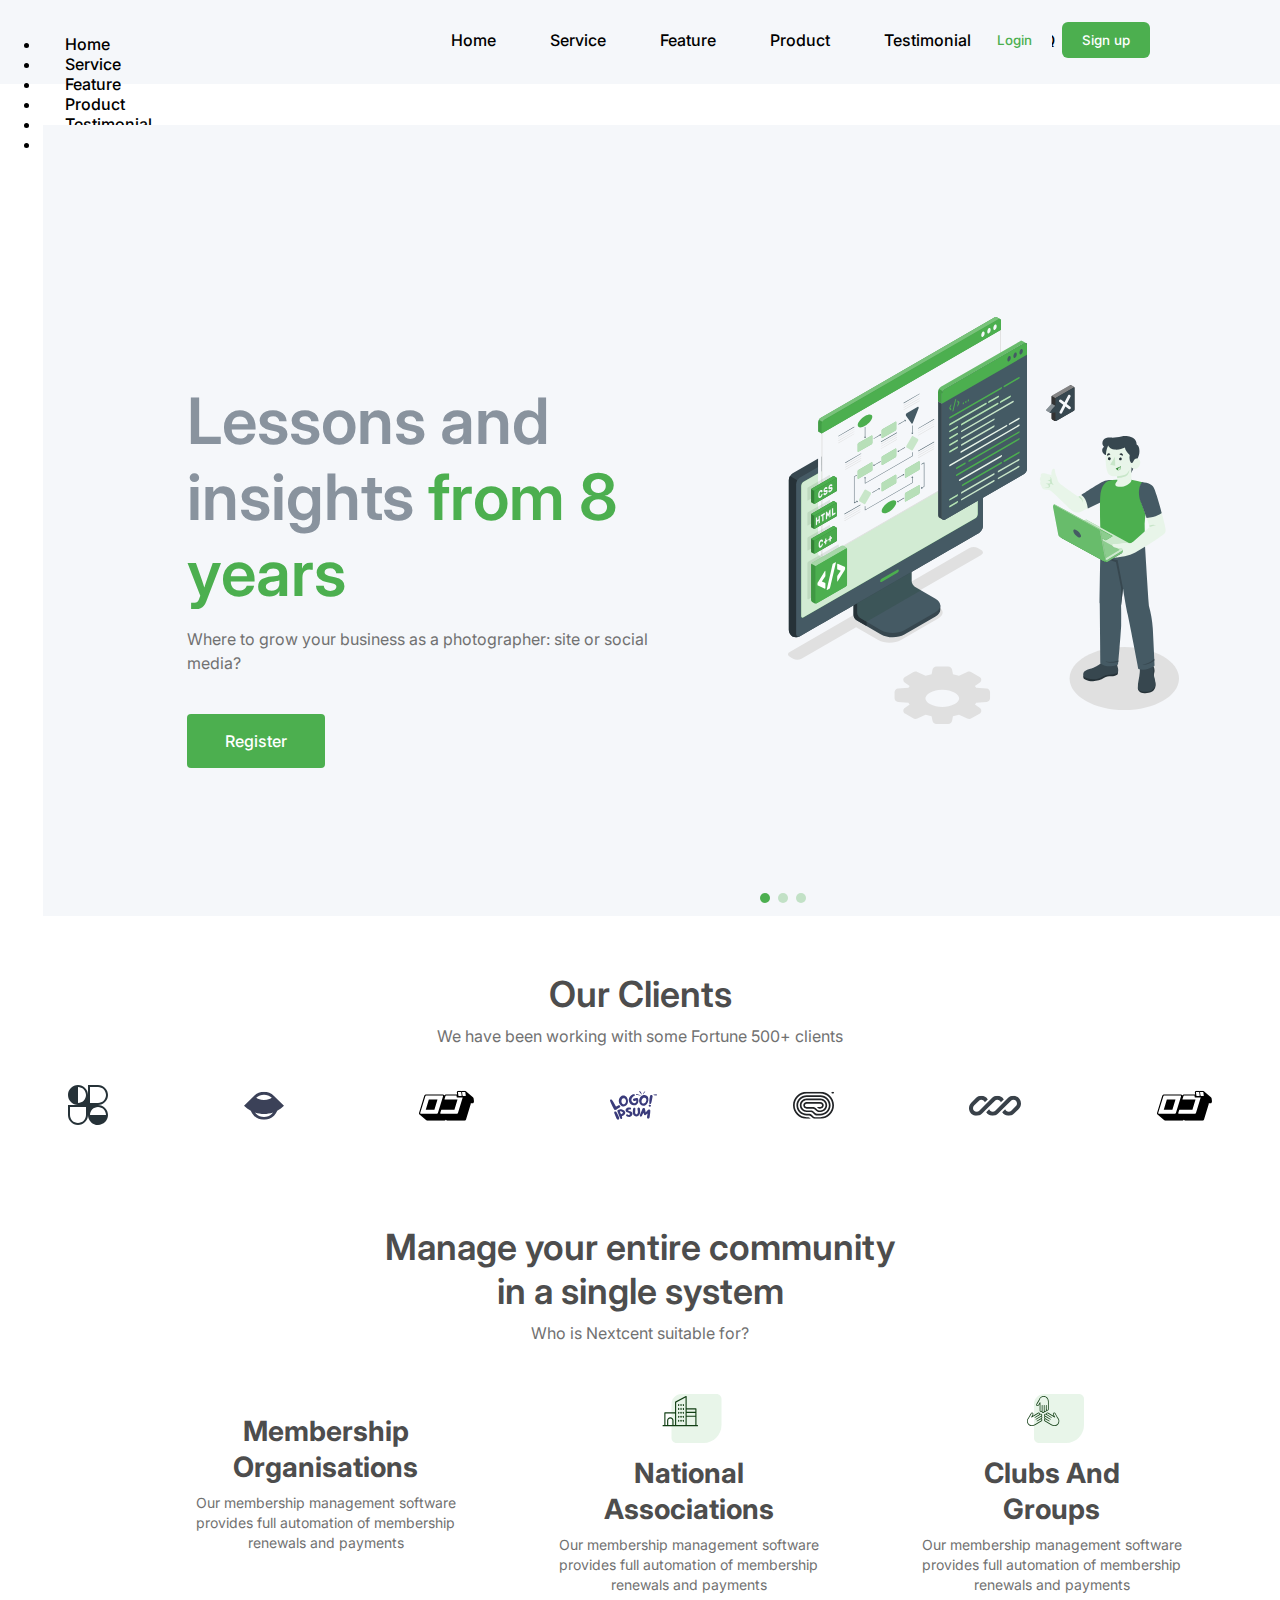
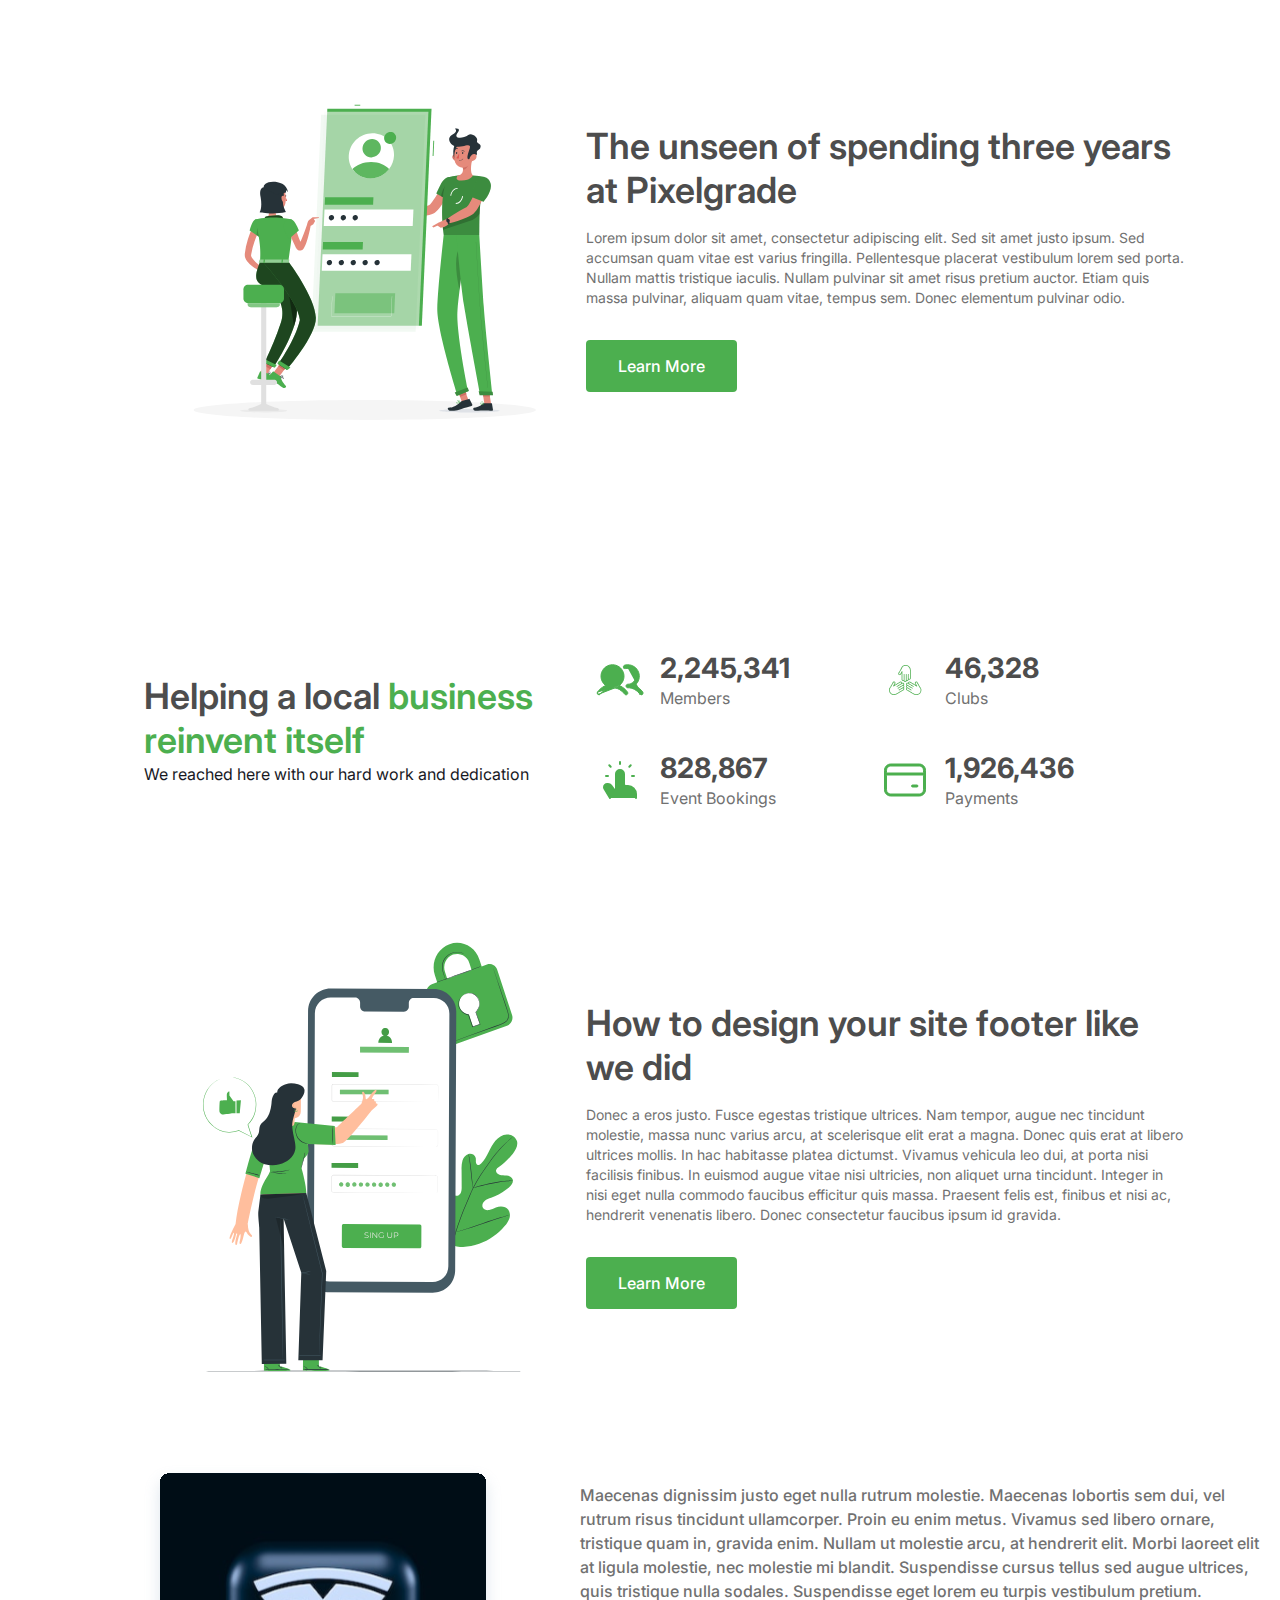
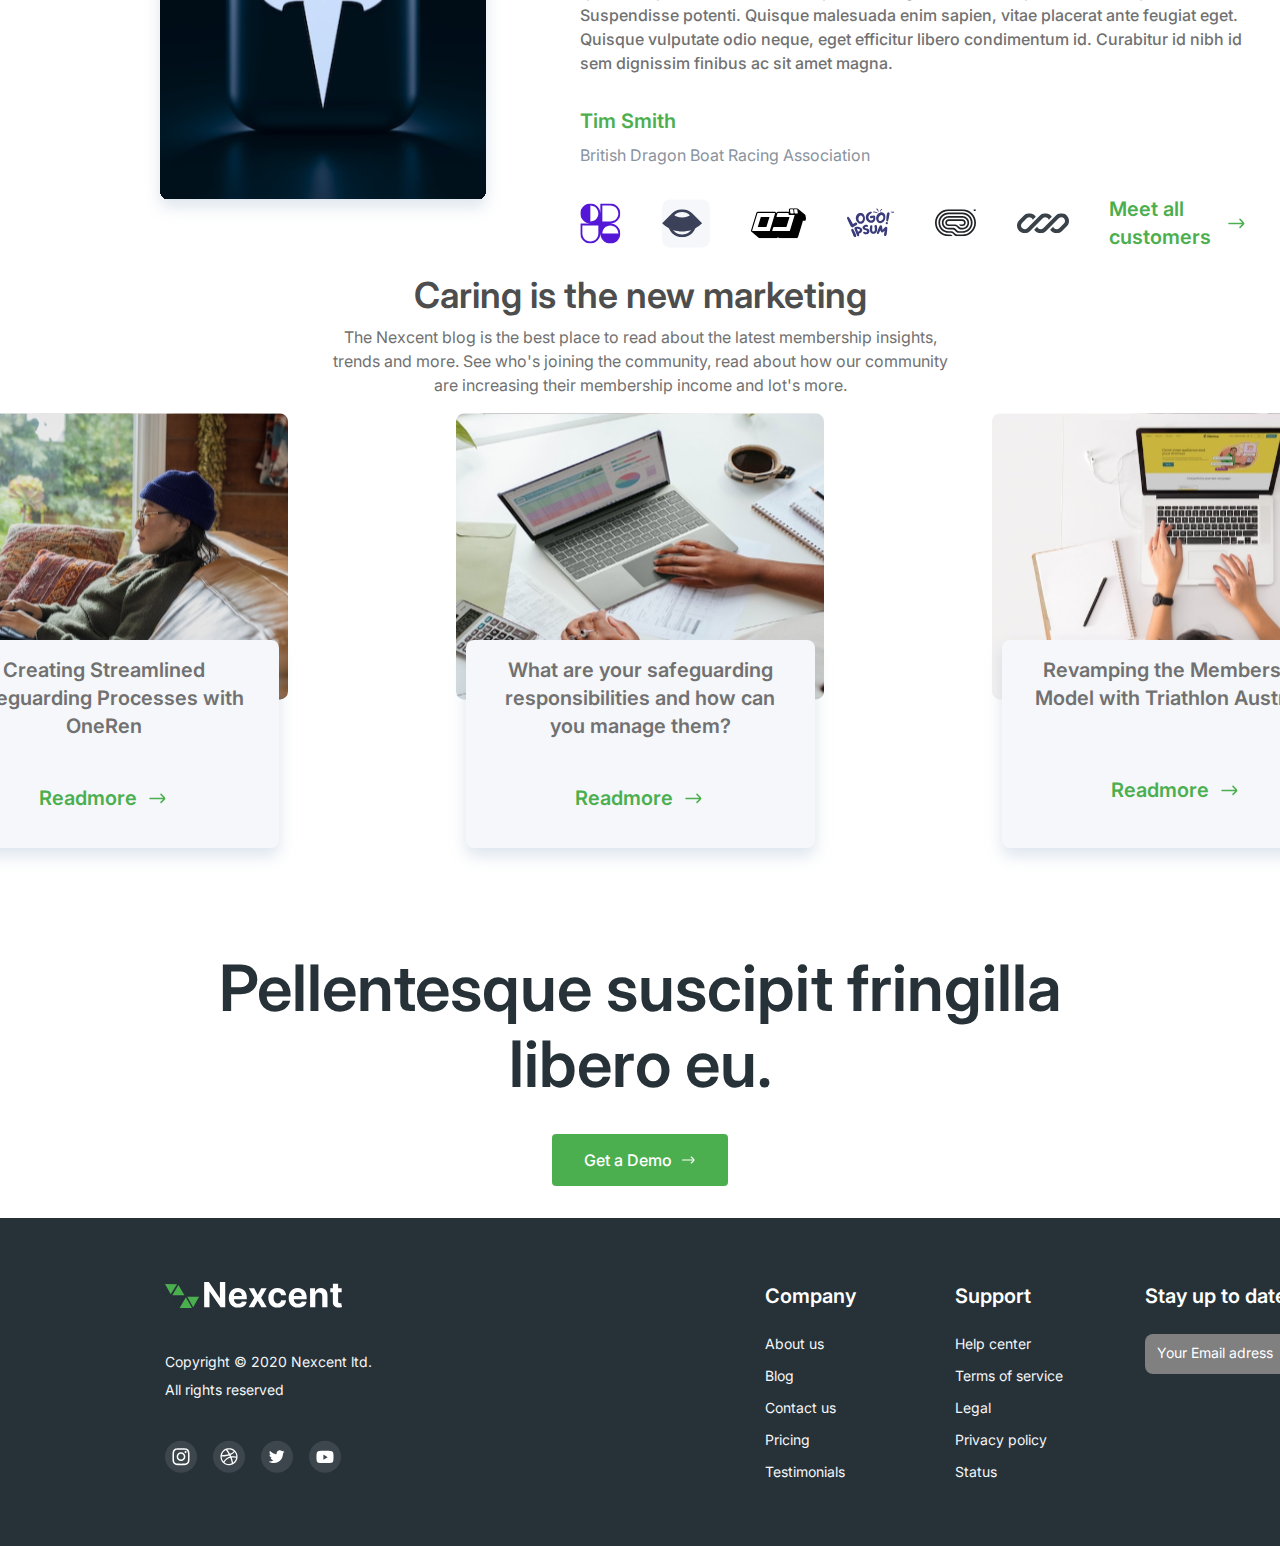
==== commit ee945164: "Update index.html" ====
--- a/index.html
+++ b/index.html
@@ -12,14 +12,14 @@
 
     <header>
 
-        <div class="logo1">
-            <img src="Logo.svg" alt="">
-            <img src="Nexcent.svg" alt="">
+         <div class="logo1">
+            <img src="../img/Logo.svg" alt="">
+            <img src="../img/Nexcent.svg" alt="">
         </div>
 
 
         <nav class="navbar">
-            <a href="" class="nav-item" id="home">Home</a>
+            <a href="log.html" class="nav-item" id="home">Home</a>
             <a href="" class="nav-item" id="service">Service</a>
             <a href="" class="nav-item" id="feature">Feature</a>
             <a href="" class="nav-item" id="product">Product</a>
@@ -35,6 +35,29 @@
         </span>
 
 
+
+
+                    <!-- Бургер-иконка -->
+            <div class="burger-menu">
+                <span></span>
+            </div>
+
+            <!-- Меню для мобильных устройств -->
+            
+                <nav class="main-nav">
+                    <ul class="nav-list">
+                        <li class="list__item"><a href="log.html" class="nav-item" id="home">Home</a> </li>
+                        <li class="list__item"><a href="" class="nav-item" id="service">Service</a> </li>
+                        <li class="list__item"> <a href="" class="nav-item" id="feature">Feature</a> </li>
+                        <li class="list__item"><a href="" class="nav-item" id="product">Product</a> </li>
+                        <li class="list__item"> <a href="" class="nav-item" id="testimonial">Testimonial</a> </li>
+                        <li class="list__item">  <a href="" class="nav-item" id="faq">FAQ</a> </li>
+                    </ul>
+
+                   
+                </nav>
+
+
     </header>   
 
 
@@ -45,7 +68,7 @@
                     <div id="label12" class="label2">Where to grow your business as a photographer: site or social media?</div>
                 </div>
 
-                <button   class="register btn">
+                <button href="log.html"  class="register btn">
                     <span class="text-white">Register</span>
                 </button>
             </div>
--- a/style.css
+++ b/style.css
@@ -8,7 +8,9 @@
 }
 
 @media (min-width: 480px) and (max-width: 768px){
-  
+   html{
+    overflow-x: hidden;
+  }
   .logo1{margin-left: -120px;
     transform: scale(0.6);
   }
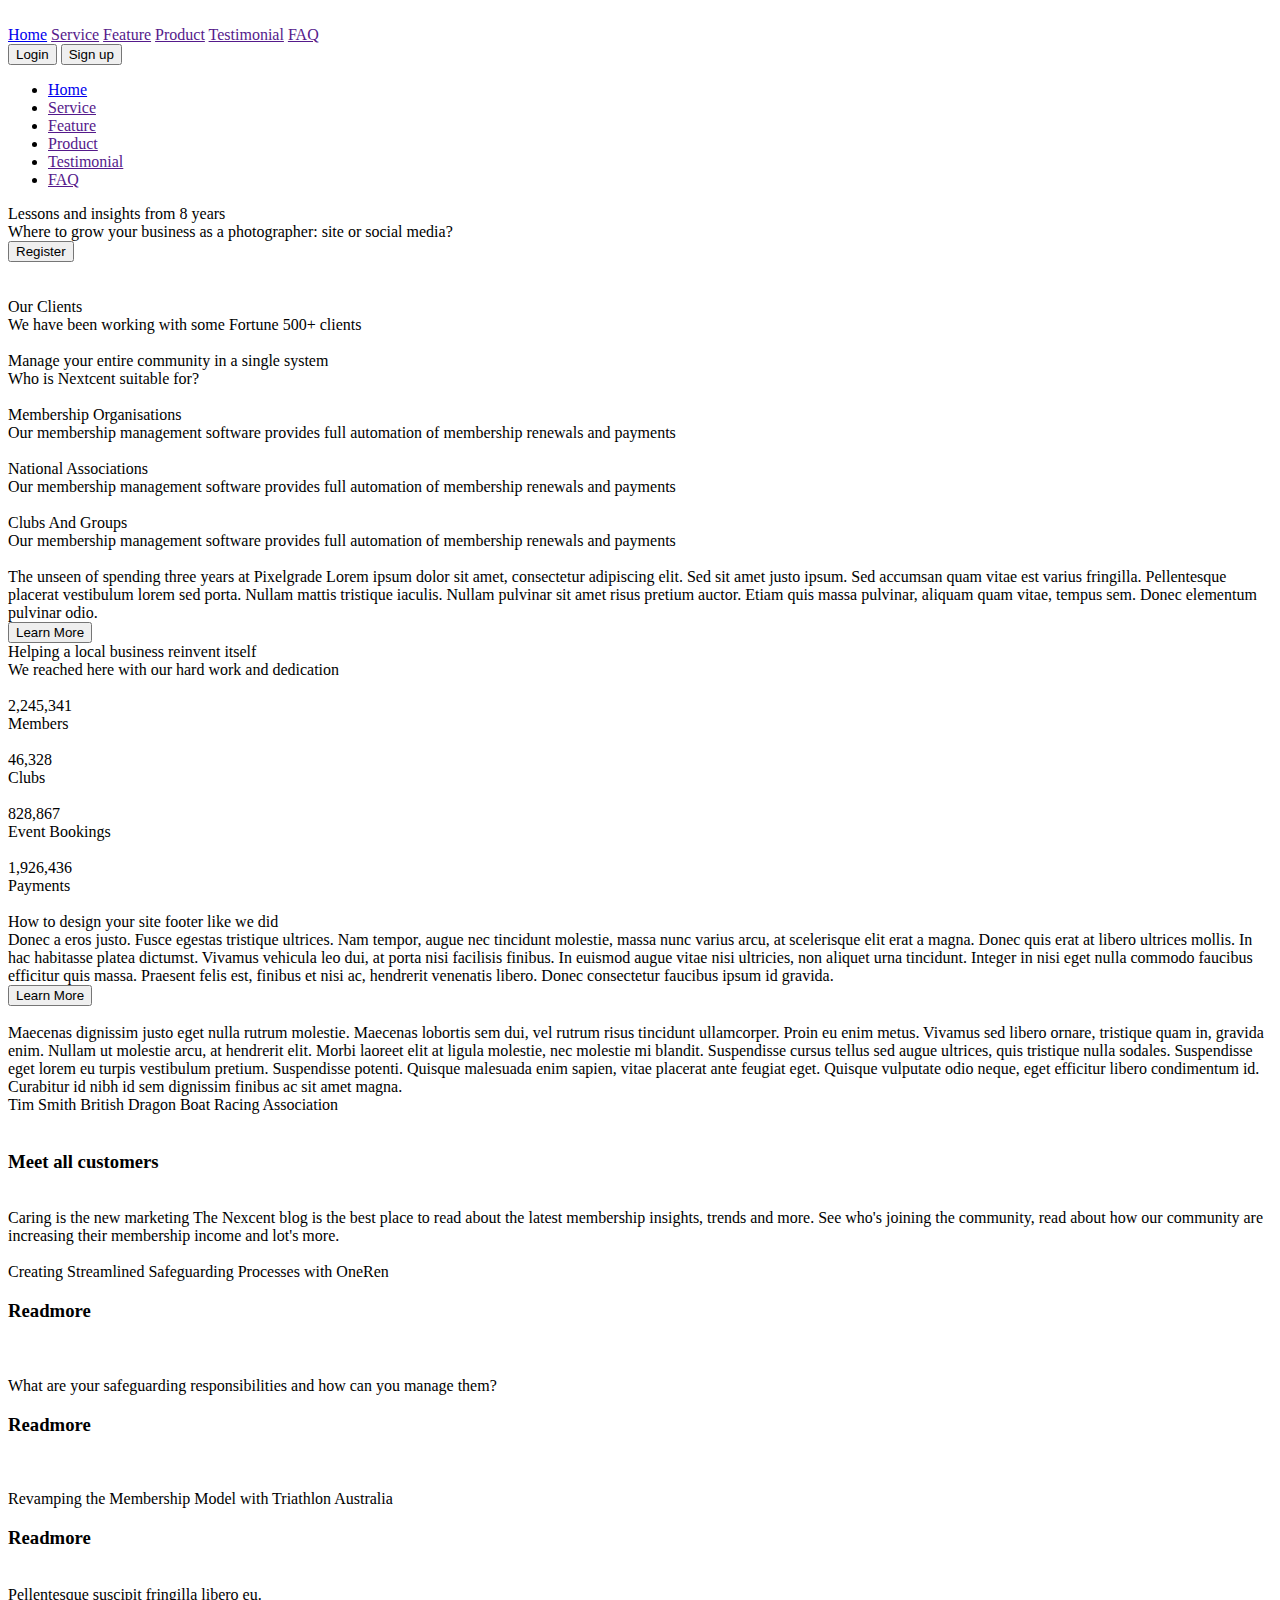
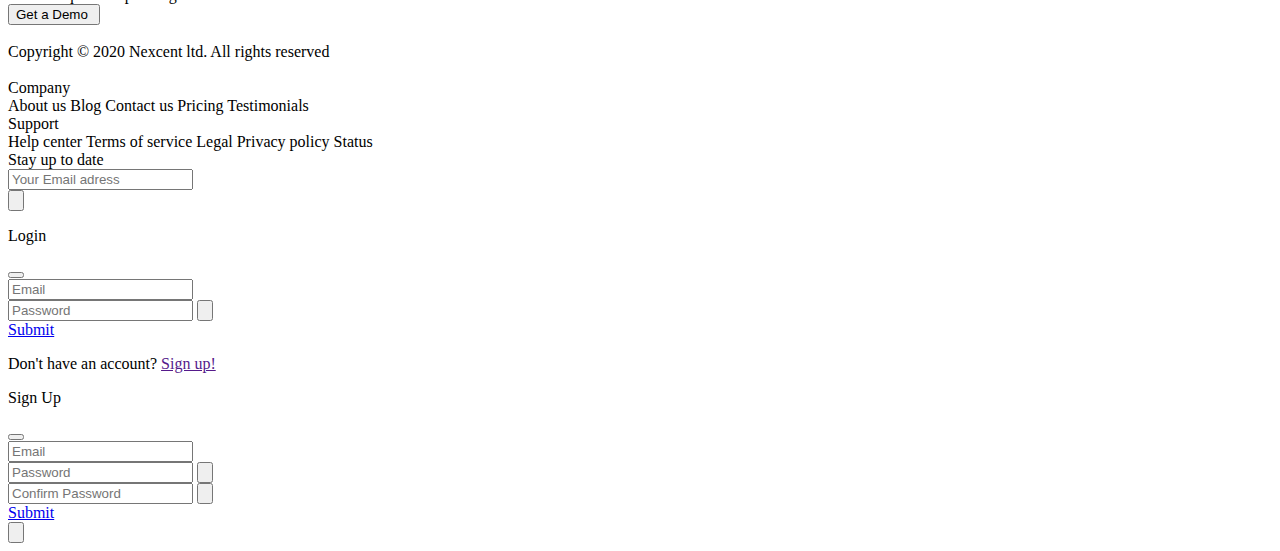
==== commit e8c91608: "Add files via upload" ====
--- a/index.html
+++ b/index.html
@@ -5,14 +5,14 @@
     <meta name="viewport" content="width=device-width, initial-scale=1.0">
     <meta name="google-signin-client_id" content="ВАШ_ИДЕНТИФИКАТОР_КЛИЕНТА.apps.googleusercontent.com">
     <title>Nexcent</title>
-    <link rel="stylesheet" href="style.css">
-    <link rel="shortcut icon" href="Logo.svg" />
+    <link rel="stylesheet" href="../css/style.css">
+    <link rel="shortcut icon" href="../img/Logo.svg" />
 </head>
 <body>
 
     <header>
 
-         <div class="logo1">
+        <div class="logo1">
             <img src="../img/Logo.svg" alt="">
             <img src="../img/Nexcent.svg" alt="">
         </div>
@@ -56,6 +56,9 @@
 
                    
                 </nav>
+        
+                
+          
 
 
     </header>   
@@ -68,15 +71,15 @@
                     <div id="label12" class="label2">Where to grow your business as a photographer: site or social media?</div>
                 </div>
 
-                <button href="log.html"  class="register btn">
+                <button   class="register btn">
                     <span class="text-white">Register</span>
                 </button>
             </div>
             <div class="illustartion">
                 
-                <img src="Illustration.svg" alt="">
-            </div>
-            <img class="Dot" src="Dot.svg" alt="">
+                <img src="../img/Illustration.svg" alt="">
+            </div>
+            <img class="Dot" src="../img/Dot.svg" alt="">
         </div>
 
 
@@ -86,13 +89,13 @@
                 <div class="label__2">We have been working with some Fortune 500+ clients</div>
             </div>
             <div class="clients-logos">
-                <img src="Logos.svg" alt="">
-                <img src="Logo (1).svg" alt="">
-                <img src="Logo (2).svg" alt="">
-                <img src="Logo (3).svg" alt="">
-                <img src="Logo (4).svg" alt="">
-                <img src="Logo (5).svg" alt="">
-                <img src="Logo (6).svg" alt="">
+                <img src="../img/Logos.svg" alt="">
+                <img src="../img/Logo (1).svg" alt="">
+                <img src="../img/Logo (2).svg" alt="">
+                <img src="../img/Logo (3).svg" alt="">
+                <img src="../img/Logo (4).svg" alt="">
+                <img src="../img/Logo (5).svg" alt="">
+                <img src="../img/Logo (6).svg" alt="">
             </div>
         </div>
 
@@ -117,7 +120,7 @@
                 </div>
                 <div class="membership-asso">
                     <div class="icon">
-                        <img src="Icon (2).svg" alt="">
+                        <img src="../img/Icon (2).svg" alt="">
                     </div>
                     <div class="text1">
                         National Associations
@@ -128,7 +131,7 @@
                 </div>
                 <div class="membership-clubs">
                     <div class="icon">
-                        <img src="Icon (3).svg" alt="">
+                        <img src="../img/Icon (3).svg" alt="">
                     </div>
                     <div class="text1">
                         Clubs And Groups
@@ -142,7 +145,7 @@
         
         <div class="unlock-block">
             <div class="frame-unlock">
-                <img src="frame-35.svg" alt="">
+                <img src="../img/frame-35.svg" alt="">
             </div>
             <div class="board">
                 <div class="text-unlock">
@@ -167,7 +170,7 @@
             <div class="counts">
                 <div class="row1">
                     <div class="two">
-                        <img src="icon45.svg" alt="">
+                        <img src="../img/icon45.svg" alt="">
                         <div class="details">                        
                             <div class="number">2,245,341</div>
                             <div class="label">Members</div>
@@ -177,7 +180,7 @@
                         
                     </div>
                     <div class="one">
-                        <img src="icon.jpg" alt="">
+                        <img src="../img/icon.jpg" alt="">
                         <div class="details">
                             <div class="number">46,328</div>
                             <div class="label">Clubs</div>
@@ -189,7 +192,7 @@
                 </div>
                 <div class="row2">
                     <div class="three">
-                        <img src="icon47.svg" alt="">
+                        <img src="../img/icon47.svg" alt="">
                         <div class="details">
                             <div class="number">828,867</div>
                             <div class="label">Event Bookings</div>
@@ -199,7 +202,7 @@
                         
                     </div>
                     <div class="four">
-                        <img src="icon48.svg" alt="">
+                        <img src="../img/icon48.svg" alt="">
                         <div class="details">
                             <div class="number">1,926,436</div>
                             <div class="label">Payments</div>
@@ -215,7 +218,7 @@
 
     <div class="unlock-2">
         
-        <img src="mobile-login-pana.svg" alt="">
+        <img src="../img/mobile-login-pana.svg" alt="">
         
         <div class="frame-6">
             <div class="frame5">
@@ -231,7 +234,7 @@
     <div class="customers">
 
         <div class="mobile">
-            <img src="image-9.svg" alt="" class="9">
+            <img src="../img/image-9.svg" alt="" class="9">
         </div>
         
         <div class="frame11">
@@ -244,17 +247,17 @@
             </div>
             <div class="frame14">
                 <div class="frame10">
-                    <img src="logo21.svg" alt="">
-                    <img src="logo22.svg" alt="">
-                    <img src="logo23.svg" alt="">
-                    <img src="logo24.svg" alt="">
-                    <img src="logo25.svg" alt="">
-                    <img src="logo26.svg" alt="">
+                    <img src="../img/logo21.svg" alt="">
+                    <img src="../img/logo22.svg" alt="">
+                    <img src="../img/logo23.svg" alt="">
+                    <img src="../img/logo24.svg" alt="">
+                    <img src="../img/logo25.svg" alt="">
+                    <img src="../img/logo26.svg" alt="">
                     
                 </div>
                 <div class="frame13">
                     <h3 class="cus">Meet all customers</h3>
-                    <img class="svg" src="arrows-directions-right.svg" alt="">
+                    <img class="svg" src="../img/arrows-directions-right.svg" alt="">
                 </div>
             </div>
         </div>
@@ -270,38 +273,38 @@
 
         <div class="frame15">
             <div class="box1">
-                <img src="image-18.svg" alt="">
+                <img src="../img/image-18.svg" alt="">
                 <div class="content--2">
                     <div class="lening">
                         Creating Streamlined Safeguarding Processes with OneRen
                     </div>
                     <div class="frame13">
                         <h3 class="cus">Readmore</h3>
-                    <img src="arrows-directions-right.svg" alt="">
+                    <img src="../img/arrows-directions-right.svg" alt="">
                     </div>
                 </div>
             </div>
             <div class="box2">
-                <img src="image-19.svg" alt="">
+                <img src="../img/image-19.svg" alt="">
                 <div class="content--2">
                     <div class="lening">
                         What are your safeguarding responsibilities and how can you manage them?
                     </div>
                     <div class="frame13">
                         <h3 class="cus">Readmore</h3>
-                    <img src="arrows-directions-right.svg" alt="">
+                    <img src="../img/arrows-directions-right.svg" alt="">
                     </div>
                 </div>
             </div>
             <div class="box3">
-                <img src="image-20.svg" alt="">
+                <img src="../img/image-20.svg" alt="">
                 <div class="content--2">
                     <div class="lening">
                         Revamping the Membership Model with Triathlon Australia
                     </div>
                     <div class="frame13">
                         <h3 class="cus">Readmore</h3>
-                    <img src="arrows-directions-right.svg" alt="">
+                    <img src="../img/arrows-directions-right.svg" alt="">
                     </div>
                 </div>
             </div>
@@ -315,7 +318,7 @@
             <div  id="text__label" class="label-text">Pellentesque suscipit fringilla libero eu.</div>
                 <button class="get">
                     <span class="demo">Get a Demo</span>
-                    <img src="Right.svg" alt="">
+                    <img src="../img/Right.svg" alt="">
                 </button>
         </div>
 
@@ -323,8 +326,8 @@
 
             <div class="company-info">
                 <div class="logo2">
-                    <img src="Logo.svg" alt="">
-                    <img src="footer-big-nexcent.svg" alt="">
+                    <img src="../img/Logo.svg" alt="">
+                    <img src="../img/footer-big-nexcent.svg" alt="">
                 </div>
 
                 <div class="copyright">
@@ -337,10 +340,10 @@
                 </div>
 
                 <div class="social-links">
-                    <img src="footer-big-social-icons.svg" alt="">
-                    <img src="footer-big-social-icons2.svg" alt="">
-                    <img src="footer-big-social-icons3.svg" alt="">
-                    <img src="footer-big-social-icons4.svg" alt="">
+                    <img src="../public/images/footer-big-social-icons.svg" alt="">
+                    <img src="../public/images/footer-big-social-icons2.svg" alt="">
+                    <img src="../public/images/footer-big-social-icons3.svg" alt="">
+                    <img src="../public/images/footer-big-social-icons4.svg" alt="">
                 </div>
 
             </div>
@@ -376,7 +379,7 @@
                             
                         </div>
                          <button id="tele" class="tele">
-                                <img  src=".footer-big-essential-icons-send.svg" alt="">
+                                <img  src="../public/images/footer-big-essential-icons-send.svg" alt="">
                             </button>
 
                     </div>
@@ -411,12 +414,16 @@
 
             <form>
               <div class="user-box">
-                <input required="" name="" type="email" placeholder="Email">
+                <input required="" name="" id="email__1" type="email" placeholder="Email" autocomplete="off">
                 
               </div>
               <div class="user-box">
-                <input required="" name="" type="password"  placeholder="Password">
-                
+                <input id="password__3" required="" name="" type="password"  placeholder="Password" autocomplete="new-password">
+
+                <button type="button" class="eye" id="togglePassword__3">
+                    <img class="eyes" id="eyeIcon__3"   src="../public/images/eye2-password-show-svgrepo-com.svg" alt="">
+                </button>
+
               </div>
               <a href="#">
                 <span></span>
@@ -434,10 +441,12 @@
 
     </div>  
 
-    <!--
-        Modul window 2 
-    -->
-
+        <!--
+            Modul window 2 
+        -->
+
+   
+ 
     <div id="modal-window2" class="modal2">
 
         
@@ -458,20 +467,33 @@
             </button>
 
             <form>
+
               <div class="user-box">
-                <input required name="" type="email" placeholder="Email" autocomplete="off">
+                <input name="" type="email" id="email" placeholder="Email" autocomplete="off" required>
+              </div>
+
+              <div class="user-box">
+
+                <input name="" type="password" id="password" placeholder="Password" required autocomplete="new-password">
+
+                <button type="button" class="eye" id="togglePassword" >
+                    <img class="eyes" id="eyeIcon"   src="../public/images/eye-password-show-svgrepo-com.svg" alt="">
+                </button>
+
+              </div>
+
+
+              <div class="user-box">
+                
+                <input name="" type="password" id="password__2" placeholder="Confirm Password" required autocomplete="new-password">
+
+                <button type="button" class="eye" id="togglePassword__2">
+                    <img class="eyes" id="eyeIcon__2"   src="../public/images/eye-password-show-svgrepo-com.svg" alt="">
+                </button>
+
                 
               </div>
-              <div class="user-box">
-                <input required="" name="" type="password" placeholder="Password">
-                
-              </div>
-              <div class="user-box">
-                
-                <input required="" name="" type="password" placeholder=" Confirm Password">
-                
-                
-              </div>
+
               <a href="#">
                 <span></span>
                 <span></span>
@@ -482,7 +504,7 @@
             </form>
 
             <button id="my-signin2" class="google">
-                <img src="images/google-color-svgrepo-com.svg" alt="">
+                <img src="../public/images/google-color-svgrepo-com.svg" alt="">
             </button>
 
           </div>
@@ -491,7 +513,7 @@
 
     </div>      
 
-
+ 
 
 
 
@@ -500,9 +522,10 @@
 
 
 <script src="https://apis.google.com/js/platform.js?onload=renderButton" async defer></script>
-<script src="jslog.js"></script>
+<script src="../javascript/jslog.js"></script>
+<script src="../javascript/togglepassword.js"></script>
 <script src="https://apis.google.com/js/platform.js" async defer></script>
 
 
 </body>
-</html>
+</html>